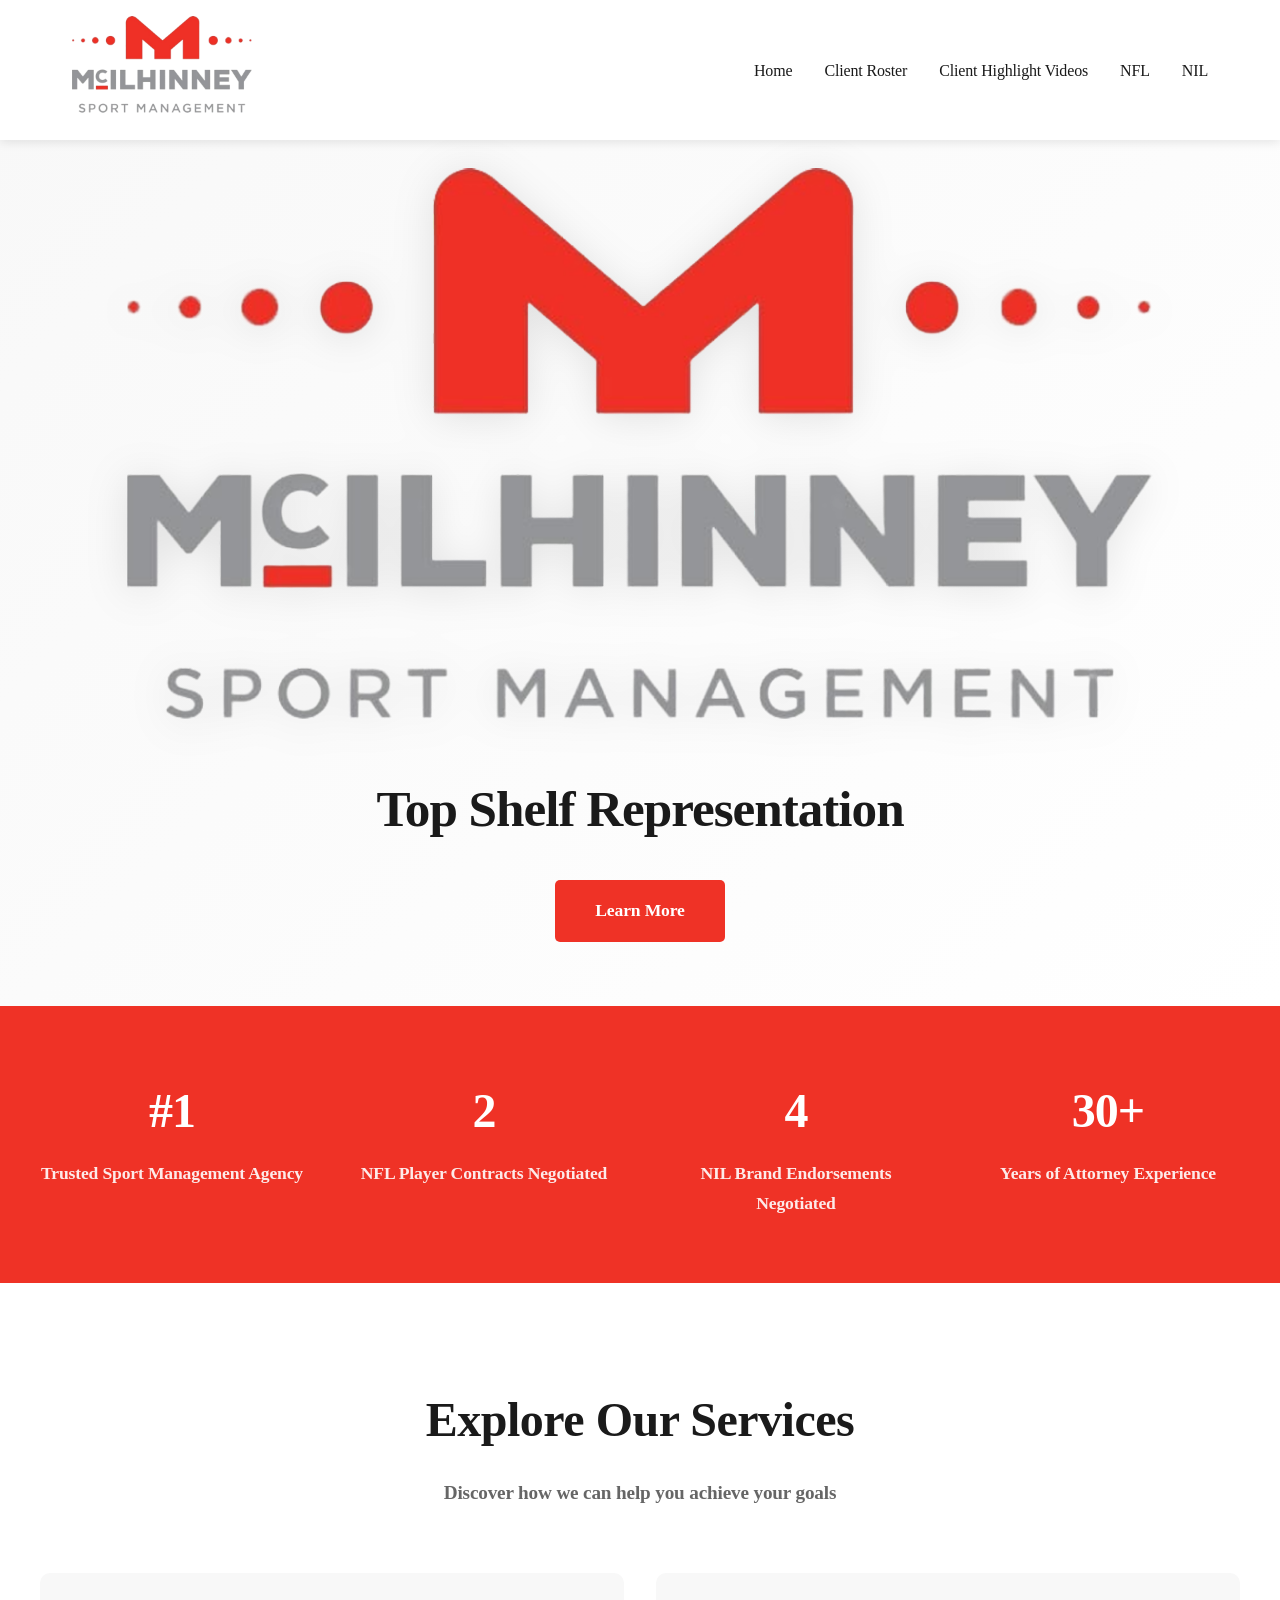
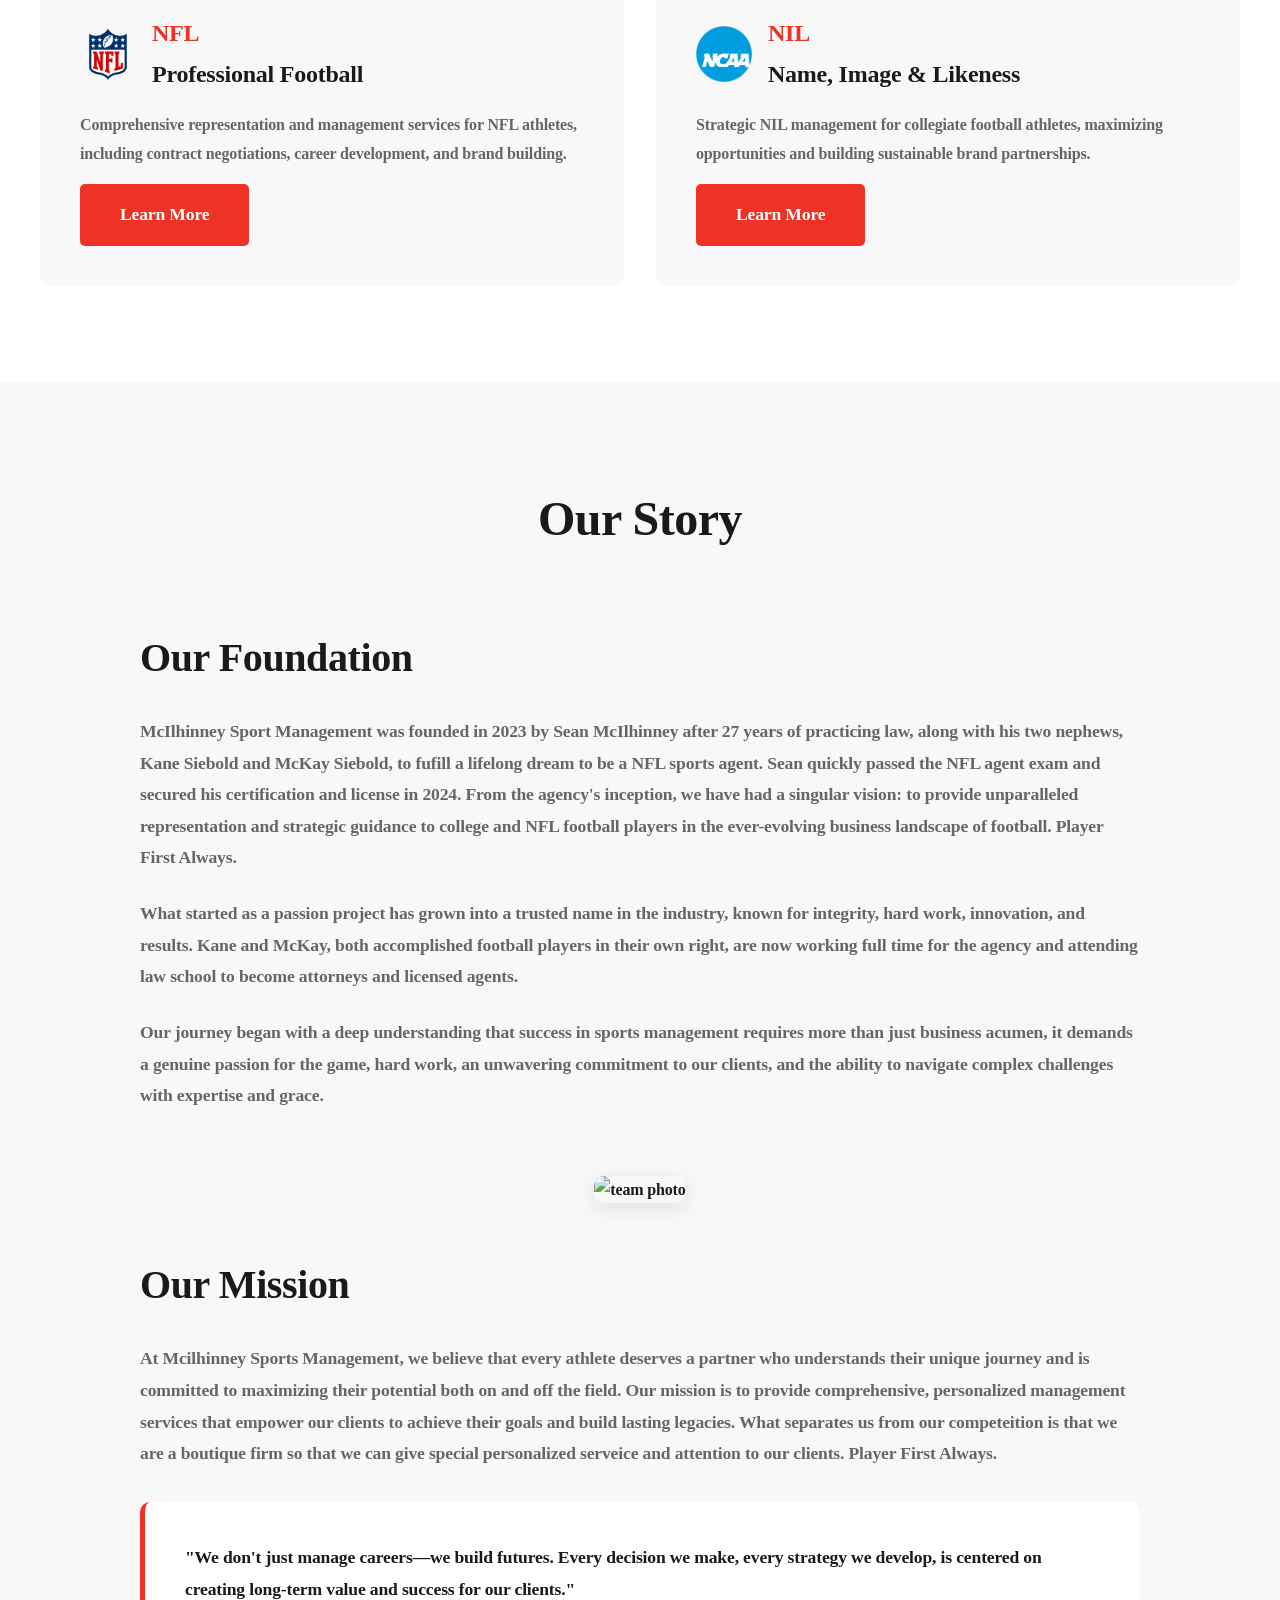
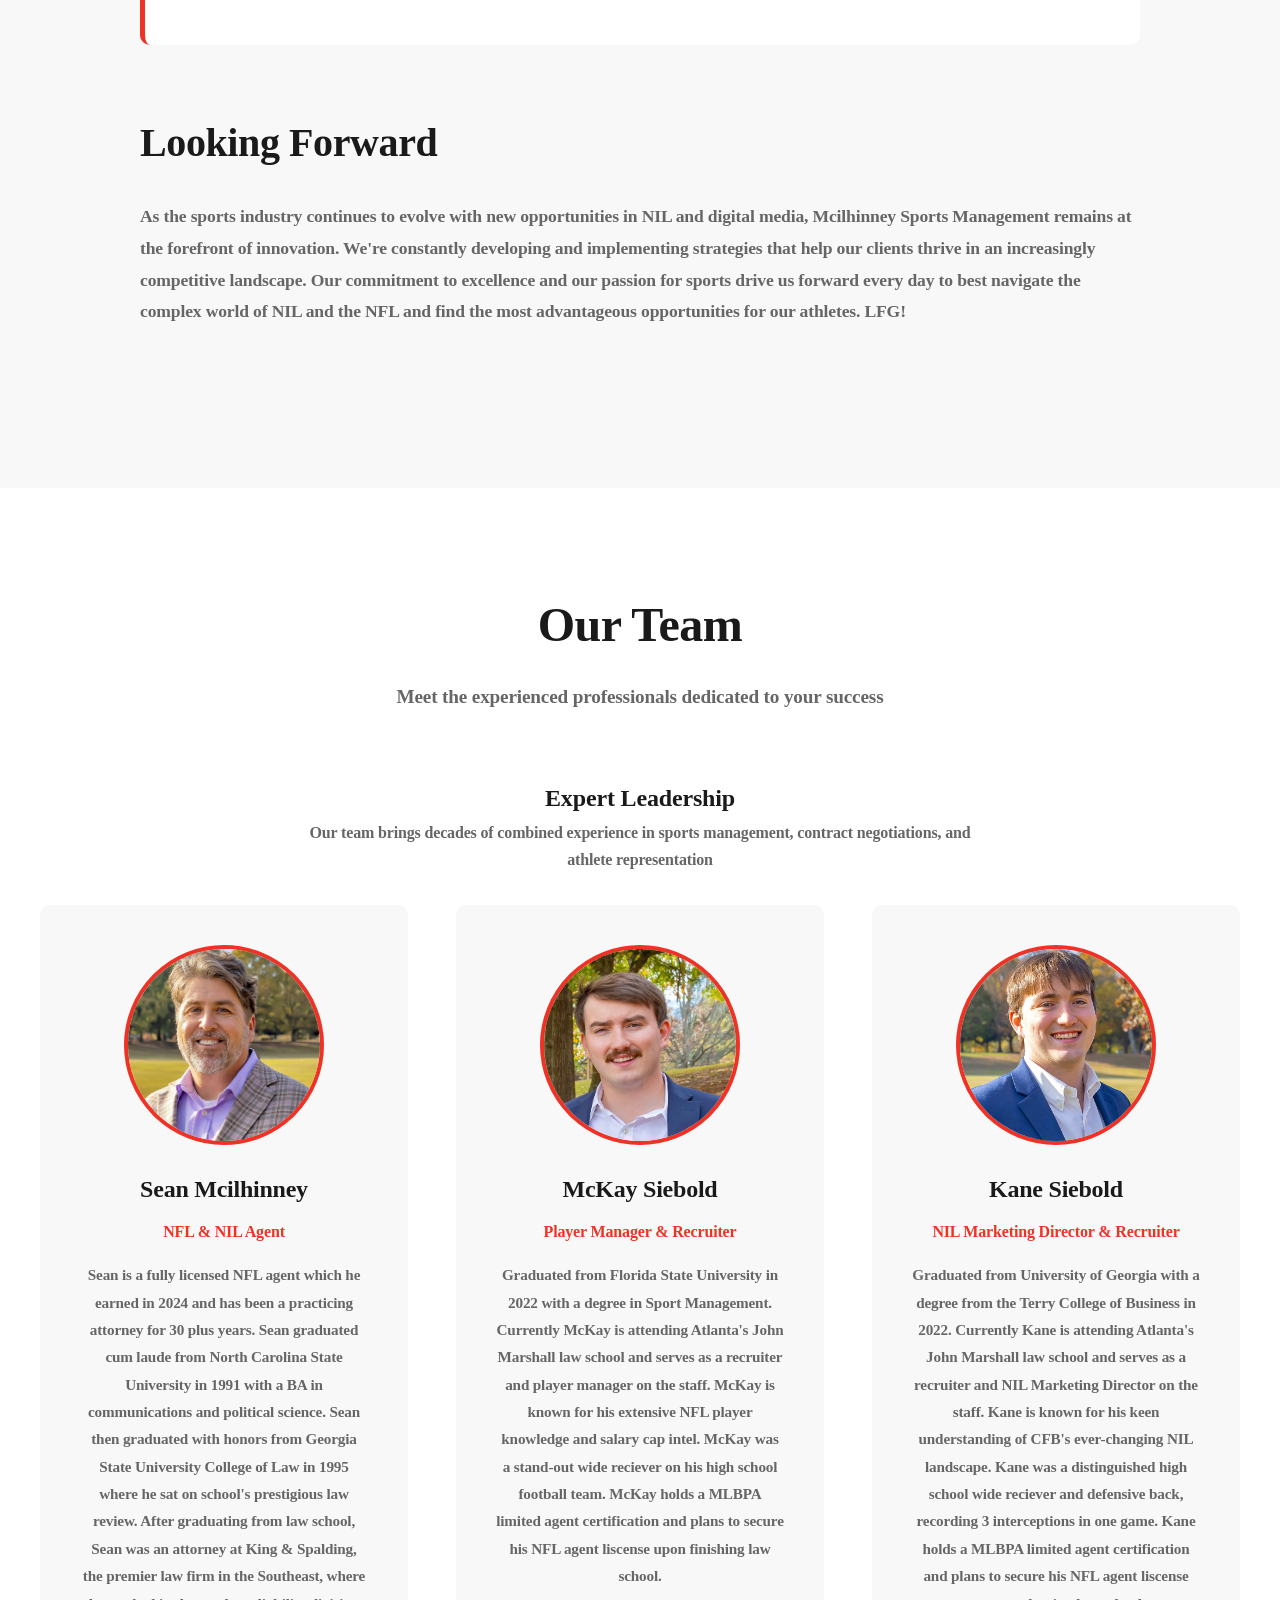
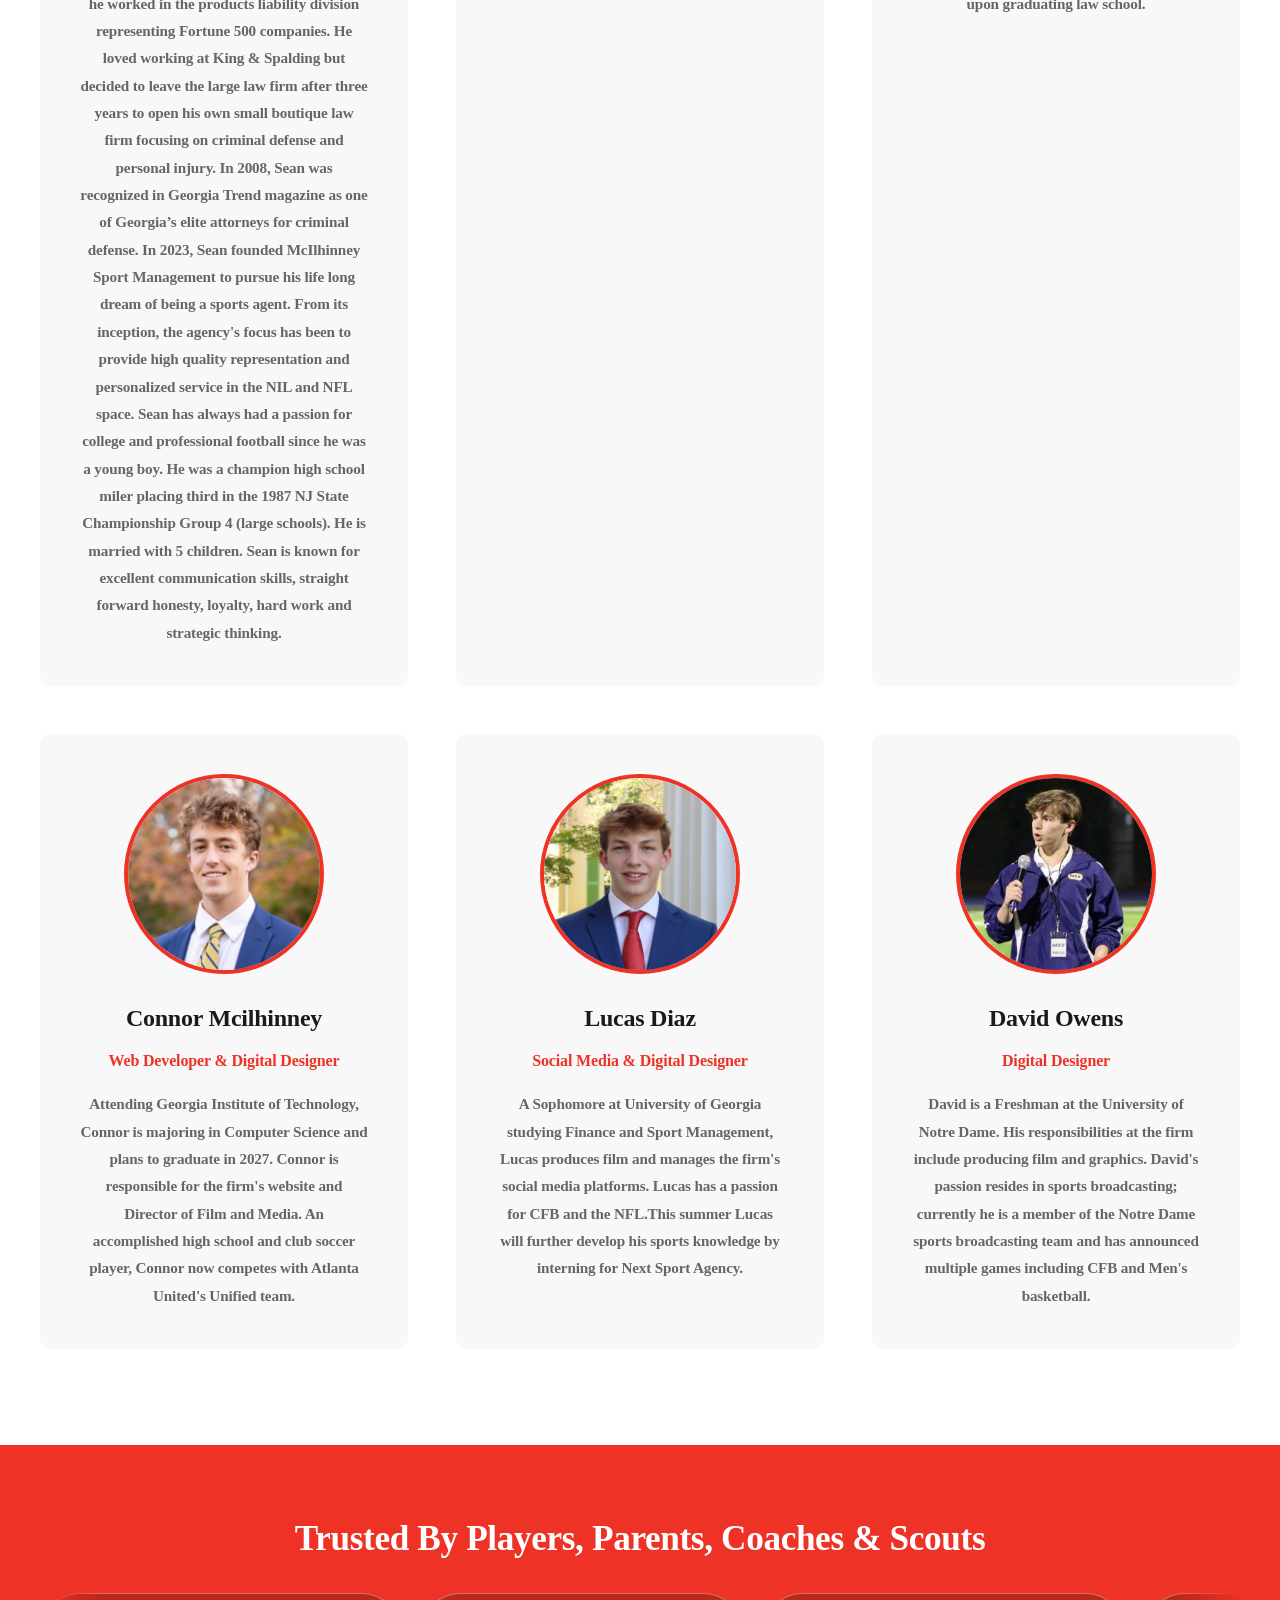
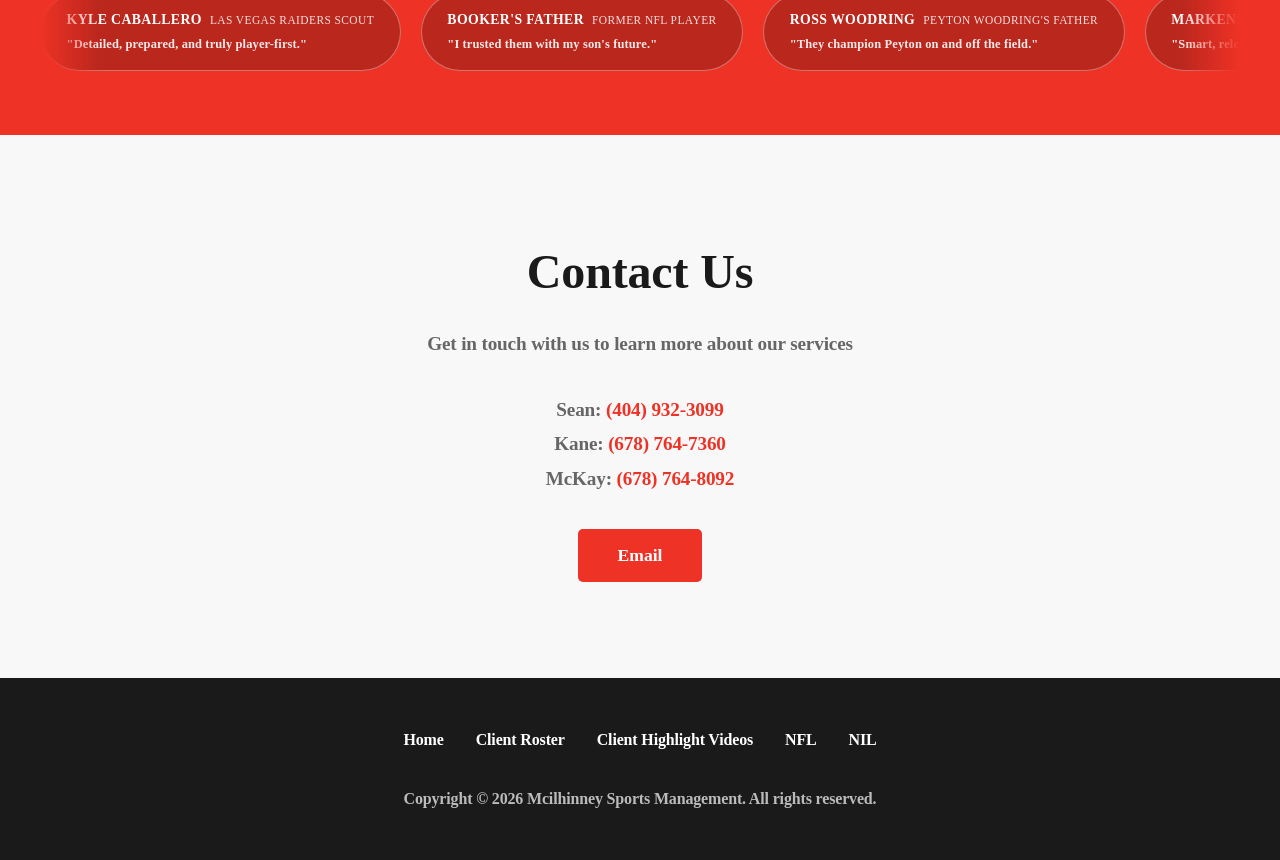
==== index.html @ 899bbccd "sean bio" ====
<!DOCTYPE html>
<html lang="en">
<head>
    <meta charset="UTF-8">
    <meta name="viewport" content="width=device-width, initial-scale=1.0">
    <title>Mcilhinney Sports Management</title>
    <style>
        * {
            margin: 0;
            padding: 0;
            box-sizing: border-box;
        }

        :root {
            --primary-color: #EF3226;
            --dark-text: #1a1a1a;
            --light-text: #666;
            --bg-light: #f8f8f8;
            --white: #ffffff;
        }

        html {
            scroll-behavior: smooth;
        }

        body {
            font-family: 'Copperplate Gothic Bold', 'Copperplate Gothic', Copperplate, serif;
            line-height: 1.7;
            color: var(--dark-text);
            overflow-x: hidden;
            font-weight: bold;
            letter-spacing: -0.01em;
        }

        /* Navigation */
        nav {
            position: fixed;
            top: 0;
            width: 100%;
            background: var(--white);
            box-shadow: 0 2px 10px rgba(0,0,0,0.1);
            z-index: 1000;
            padding: 1rem 0;
        }

        .nav-container {
            max-width: 1200px;
            margin: 0 auto;
            display: flex;
            justify-content: space-between;
            align-items: center;
            padding: 0 2rem;
        }

        .logo {
            height: 100px;
            width: auto;
        }

        .nav-links {
            display: flex;
            gap: 2rem;
            list-style: none;
        }

        .nav-links a {
            text-decoration: none;
            color: var(--dark-text);
            font-weight: 500;
            transition: color 0.3s;
        }

        .nav-links a:hover {
            color: var(--primary-color);
        }

        /* Hero Section */
        .hero {
            margin-top: 80px;
            min-height: 90vh;
            display: flex;
            align-items: center;
            justify-content: center;
            background: linear-gradient(135deg, #f8f8f8 0%, #ffffff 100%);
            padding: 4rem 2rem;
            text-align: center;
            position: relative;
            overflow: hidden;
        }

        .hero-content {
            max-width: 1200px;
            position: relative;
            z-index: 1;
        }

        .hero-bubbles {
            position: absolute;
            inset: 0;
            z-index: 0;
            pointer-events: none;
        }

        .hero-logo {
            width: 95%;
            max-width: 1400px;
            height: auto;
            margin: 1.5rem auto 2rem;
            display: block;
            animation: fadeInUp 0.8s ease-out;
        }

        .hero-logo img {
            width: 100%;
            height: auto;
            object-fit: contain;
            filter: drop-shadow(0 4px 20px rgba(0, 0, 0, 0.1));
        }

        @keyframes fadeInUp {
            from {
                opacity: 0;
                transform: translateY(20px);
            }
            to {
                opacity: 1;
                transform: translateY(0);
            }
        }

        .hero h1 {
            font-family: 'Copperplate Gothic Bold', 'Copperplate Gothic', Copperplate, serif;
            font-size: clamp(2rem, 4vw, 3.5rem);
            font-weight: bold;
            line-height: 1.2;
            margin-top: 0;
            margin-bottom: 1.5rem;
            color: var(--dark-text);
            letter-spacing: -0.02em;
        }
        
        .hero h1:last-of-type {
            margin-bottom: 2.5rem;
        }

        .hero h1 span {
            color: var(--primary-color);
        }

        .hero p {
            font-size: clamp(1.1rem, 2vw, 1.5rem);
            color: var(--light-text);
            max-width: 800px;
            margin: 0 auto 3rem;
        }

        .cta-button {
            display: inline-block;
            padding: 1rem 2.5rem;
            background: var(--primary-color);
            color: var(--white);
            text-decoration: none;
            border-radius: 5px;
            font-weight: 600;
            font-size: 1.1rem;
            transition: transform 0.3s, box-shadow 0.3s;
            border: none;
            cursor: pointer;
            font-family: inherit;
        }

        .cta-button:hover {
            transform: translateY(-2px);
            box-shadow: 0 5px 20px rgba(239, 50, 38, 0.3);
        }

        /* Stats Section */
        .stats {
            background: var(--primary-color);
            color: var(--white);
            padding: 4rem 2rem;
        }

        .stats-container {
            max-width: 1200px;
            margin: 0 auto;
            display: grid;
            grid-template-columns: repeat(auto-fit, minmax(250px, 1fr));
            gap: 3rem;
            text-align: center;
        }

        .stat-item h2 {
            font-family: 'Copperplate Gothic Bold', 'Copperplate Gothic', Copperplate, serif;
            font-size: 3rem;
            font-weight: bold;
            margin-bottom: 0.5rem;
            letter-spacing: -0.02em;
        }

        .stat-item p {
            font-size: 1.1rem;
            opacity: 0.9;
        }

        /* Services Section */
        .services {
            padding: 6rem 2rem;
            background: var(--white);
            scroll-margin-top: 100px;
        }

        .services-container {
            max-width: 1200px;
            margin: 0 auto;
        }

        .section-header {
            text-align: center;
            margin-bottom: 4rem;
        }

        .section-header h2 {
            font-family: 'Copperplate Gothic Bold', 'Copperplate Gothic', Copperplate, serif;
            font-size: clamp(2rem, 4vw, 3rem);
            margin-bottom: 1rem;
            color: var(--dark-text);
            font-weight: bold;
            letter-spacing: -0.01em;
        }

        .section-header p {
            font-size: 1.2rem;
            color: var(--light-text);
            max-width: 700px;
            margin: 0 auto;
        }

        .services-grid {
            display: grid;
            grid-template-columns: repeat(auto-fit, minmax(280px, 1fr));
            gap: 2rem;
        }

        .service-card {
            background: var(--bg-light);
            padding: 2.5rem;
            border-radius: 10px;
            transition: transform 0.3s, box-shadow 0.3s;
        }

        .service-card:hover {
            transform: translateY(-5px);
            box-shadow: 0 10px 30px rgba(0,0,0,0.1);
        }

        .service-card-header {
            display: flex;
            align-items: center;
            gap: 1rem;
            margin-bottom: 1rem;
        }

        .service-card-logo {
            width: 56px;
            height: 56px;
            object-fit: contain;
            flex-shrink: 0;
        }

        .service-card h3 {
            font-family: 'Copperplate Gothic Bold', 'Copperplate Gothic', Copperplate, serif;
            font-size: 1.5rem;
            margin: 0;
            color: var(--dark-text);
            font-weight: bold;
            letter-spacing: -0.01em;
        }

        .service-card h3 span {
            color: var(--primary-color);
        }

        .service-card p {
            color: var(--light-text);
            line-height: 1.8;
        }

        /* About Section */
        .about {
            padding: 6rem 2rem;
            background: var(--bg-light);
        }

        .about-container {
            max-width: 1200px;
            margin: 0 auto;
            display: grid;
            grid-template-columns: 1fr 1fr;
            gap: 4rem;
            align-items: center;
        }

        .about-content h2 {
            font-size: clamp(2rem, 4vw, 3rem);
            margin-bottom: 1.5rem;
            color: var(--dark-text);
        }

        .about-content p {
            font-size: 1.1rem;
            color: var(--light-text);
            line-height: 1.8;
            margin-bottom: 1.5rem;
        }

        .about-image {
            width: 100%;
            height: 400px;
            background: var(--white);
            border-radius: 10px;
            display: flex;
            align-items: center;
            justify-content: center;
            box-shadow: 0 5px 20px rgba(0,0,0,0.1);
        }

        .about-image img {
            max-width: 80%;
            max-height: 80%;
            object-fit: contain;
        }

        /* Contact Section */
        .contact {
            padding: 6rem 2rem;
            background: var(--bg-light);
            text-align: center;
        }

        .contact-container {
            max-width: 800px;
            margin: 0 auto;
        }

        .contact h2 {
            font-family: 'Copperplate Gothic Bold', 'Copperplate Gothic', Copperplate, serif;
            font-size: clamp(2rem, 4vw, 3rem);
            margin-bottom: 1rem;
            color: var(--dark-text);
            font-weight: bold;
        }

        .contact p {
            font-size: 1.2rem;
            color: var(--light-text);
            margin-bottom: 2rem;
        }

        .contact-phones {
            font-size: 1.1rem;
            color: var(--light-text);
            margin-bottom: 2rem;
            line-height: 1.8;
        }

        .contact-phones a {
            color: var(--primary-color);
            text-decoration: none;
            font-weight: 700;
        }

        .contact-phones a:hover {
            text-decoration: underline;
        }

        .contact-form {
            max-width: 600px;
            margin: 0 auto;
        }

        .form-group {
            margin-bottom: 1.5rem;
            text-align: left;
        }

        .form-group label {
            display: block;
            margin-bottom: 0.5rem;
            color: var(--dark-text);
            font-weight: 500;
        }

        .form-group input,
        .form-group textarea {
            width: 100%;
            padding: 1rem;
            border: 2px solid #e0e0e0;
            border-radius: 5px;
            font-size: 1rem;
            font-family: inherit;
            transition: border-color 0.3s;
        }

        .form-group input:focus,
        .form-group textarea:focus {
            outline: none;
            border-color: var(--primary-color);
        }

        .form-group textarea {
            resize: vertical;
            min-height: 150px;
        }

        /* Footer */
        footer {
            background: var(--dark-text);
            color: var(--white);
            padding: 3rem 2rem;
            text-align: center;
        }

        .footer-container {
            max-width: 1200px;
            margin: 0 auto;
        }

        .footer-links {
            display: flex;
            justify-content: center;
            gap: 2rem;
            margin-bottom: 2rem;
            flex-wrap: wrap;
        }

        .footer-links a {
            color: var(--white);
            text-decoration: none;
            transition: color 0.3s;
        }

        .footer-links a:hover {
            color: var(--primary-color);
        }

        .footer-copyright {
            opacity: 0.7;
            margin-top: 2rem;
        }

        /* Content Section (Our Story) */
        .content {
            padding: 6rem 2rem;
            background: var(--bg-light);
        }

        .content-container {
            max-width: 1000px;
            margin: 0 auto;
        }

        .content-section {
            margin-bottom: 4rem;
        }

        .content-section h2 {
            font-family: 'Copperplate Gothic Bold', 'Copperplate Gothic', Copperplate, serif;
            font-size: clamp(2rem, 4vw, 2.5rem);
            margin-bottom: 1.5rem;
            color: var(--dark-text);
            font-weight: bold;
            letter-spacing: -0.01em;
        }

        .content-section p {
            font-size: 1.1rem;
            color: var(--light-text);
            line-height: 1.8;
            margin-bottom: 1.5rem;
        }

        .content-image {
            width: 100%;
            margin: 3rem 0;
            text-align: center;
        }

        .content-image img {
            max-width: 100%;
            height: auto;
            border-radius: 10px;
            box-shadow: 0 5px 20px rgba(0,0,0,0.1);
        }

        .highlight-box {
            background: var(--white);
            padding: 2.5rem;
            border-radius: 10px;
            border-left: 5px solid var(--primary-color);
            margin: 2rem 0;
        }

        .highlight-box p {
            margin-bottom: 0;
            font-size: 1.1rem;
            color: var(--dark-text);
        }

        /* Team Section */
        .team {
            padding: 6rem 2rem;
            background: var(--white);
        }

        .team-container {
            max-width: 1200px;
            margin: 0 auto;
        }

        .team-grid {
            display: grid;
            grid-template-columns: repeat(auto-fit, minmax(280px, 1fr));
            gap: 3rem;
        }

        .team-member {
            background: var(--bg-light);
            padding: 2.5rem;
            border-radius: 10px;
            text-align: center;
            transition: transform 0.3s, box-shadow 0.3s;
        }

        .team-member:hover {
            transform: translateY(-5px);
            box-shadow: 0 10px 30px rgba(0,0,0,0.1);
        }

        .team-member-photo {
            width: 200px;
            height: 200px;
            margin: 0 auto 1.5rem;
            background: var(--white);
            border-radius: 50%;
            display: flex;
            align-items: center;
            justify-content: center;
            overflow: hidden;
            border: 4px solid var(--primary-color);
        }

        .team-member-photo img {
            width: 100%;
            height: 100%;
            object-fit: cover;
        }

        .team-member-placeholder {
            width: 100%;
            height: 100%;
            background: var(--bg-light);
            display: flex;
            align-items: center;
            justify-content: center;
            font-size: 4rem;
            color: var(--primary-color);
        }

        .team-member h3 {
            font-family: 'Copperplate Gothic Bold', 'Copperplate Gothic', Copperplate, serif;
            font-size: 1.5rem;
            margin-bottom: 0.5rem;
            color: var(--dark-text);
            font-weight: bold;
            letter-spacing: -0.01em;
        }

        .team-member .role {
            color: var(--primary-color);
            font-weight: 600;
            margin-bottom: 1rem;
            font-size: 1rem;
        }

        .team-member p {
            color: var(--light-text);
            line-height: 1.8;
            font-size: 0.95rem;
        }

        /* Reviews Marquee */
        .reviews {
            padding: 4rem 0;
            background: var(--primary-color);
            color: var(--white);
            overflow: hidden;
        }

        .reviews-inner {
            max-width: 1200px;
            margin: 0 auto;
        }

        .reviews-header {
            text-align: center;
            margin-bottom: 1.5rem;
        }

        .reviews-header h2 {
            font-family: 'Copperplate Gothic Bold', 'Copperplate Gothic', Copperplate, serif;
            font-size: clamp(1.6rem, 3vw, 2.2rem);
            letter-spacing: -0.01em;
        }

        .reviews-track-wrapper {
            position: relative;
            overflow: hidden;
            mask-image: linear-gradient(to right, transparent, black 5%, black 95%, transparent);
            -webkit-mask-image: linear-gradient(to right, transparent, black 5%, black 95%, transparent);
        }

        .reviews-track {
            display: inline-flex;
            white-space: nowrap;
            animation: reviews-scroll 70s linear infinite;
        }

        .review-pill {
            display: inline-flex;
            flex-direction: column;
            align-items: flex-start;
            gap: 0.15rem;
            padding: 0.9rem 1.6rem;
            margin-right: 1.25rem;
            border-radius: 999px;
            background: rgba(0,0,0,0.22);
            border: 1px solid rgba(255,255,255,0.35);
            font-size: 0.86rem;
            letter-spacing: 0.03em;
            text-transform: uppercase;
            white-space: nowrap;
        }

        .review-meta {
            display: inline-flex;
            align-items: baseline;
            gap: 0.5rem;
        }

        .review-meta span {
            font-weight: 700;
        }

        .review-meta small {
            font-weight: 500;
            opacity: 0.85;
        }

        .review-quote {
            font-size: 0.78rem;
            text-transform: none;
            letter-spacing: 0.01em;
            opacity: 0.9;
        }

        @keyframes reviews-scroll {
            from {
                transform: translateX(0);
            }
            to {
                transform: translateX(-50%);
            }
        }

        /* Responsive */
        @media (max-width: 768px) {
            .about-container {
                grid-template-columns: 1fr;
            }

            .stats-container {
                grid-template-columns: 1fr;
            }

            .services-grid {
                grid-template-columns: 1fr;
            }

            .team-grid {
                grid-template-columns: 1fr;
            }
        }
    </style>
    <link rel="stylesheet" href="assets/mobile-nav.css">
</head>
<body>
    <!-- Navigation -->
    <nav>
        <div class="nav-container">
            <a href="index.html"><img src="assets/logo.png" alt="Mcilhinney Sports Management" class="logo"></a>
            <div class="nav-right">
                <button type="button" class="nav-toggle" aria-expanded="false" aria-controls="site-nav" aria-label="Open menu">
                    <span class="nav-toggle-bar"></span>
                    <span class="nav-toggle-bar"></span>
                    <span class="nav-toggle-bar"></span>
                </button>
                <div class="nav-backdrop" aria-hidden="true"></div>
                <ul class="nav-links" id="site-nav">
                    <li><a href="index.html">Home</a></li>
                    <li><a href="client-roster.html">Client Roster</a></li>
                    <li><a href="client-highlight-videos.html">Client Highlight Videos</a></li>
                    <li><a href="nfl.html">NFL</a></li>
                    <!-- <li><a href="testimonials.html">Testimonials</a></li> -->
                    <li><a href="nil.html">NIL</a></li>
                </ul>
            </div>
        </div>
    </nav>

    <!-- Hero Section -->
    <section class="hero">
        <div class="hero-content">
            <div class="hero-logo">
                <img src="assets/logo.png" alt="Mcilhinney Sports Management">
            </div>
            <h1>Top Shelf Representation</h1>
            <a href="#services" class="cta-button">Learn More</a>
        </div>
    </section>

    <!-- Stats Section -->
    <section class="stats">
        <div class="stats-container">
            <div class="stat-item">
                <h2>#1</h2>
                <p>Trusted Sport Management Agency</p>
            </div>
            <div class="stat-item">
                <h2>2</h2>
                <p>NFL Player Contracts Negotiated</p>
            </div>
            <div class="stat-item">
                <h2>4</h2>
                <p>NIL Brand Endorsements Negotiated</p>
            </div>
            <div class="stat-item">
                <h2>30+</h2>
                <p>Years of Attorney Experience</p>
            </div>
        </div>
    </section>

    <!-- Quick Links Section -->
    <section id="services" class="services">
        <div class="services-container">
            <div class="section-header">
                <h2>Explore Our Services</h2>
                <p>Discover how we can help you achieve your goals</p>
            </div>
            <div class="services-grid">
                <div class="service-card">
                    <div class="service-card-header">
                        <img src="assets/NFL_Logo.png" alt="NFL" class="service-card-logo">
                        <h3><span>NFL</span><br>Professional Football</h3>
                    </div>
                    <p>Comprehensive representation and management services for NFL athletes, including contract negotiations, career development, and brand building.</p>
                    <a href="nfl.html" class="cta-button" style="margin-top: 1rem; display: inline-block;">Learn More</a>
                </div>
                <div class="service-card">
                    <div class="service-card-header">
                        <img src="assets/NCAA_Logo.png" alt="NCAA" class="service-card-logo">
                        <h3><span>NIL</span><br>Name, Image & Likeness</h3>
                    </div>
                    <p>Strategic NIL management for collegiate football athletes, maximizing opportunities and building sustainable brand partnerships.</p>
                    <a href="nil.html" class="cta-button" style="margin-top: 1rem; display: inline-block;">Learn More</a>
                </div>
            </div>
        </div>
    </section>

    <!-- Our Story Section -->
    <section id="our-story" class="content">
        <div class="content-container">
            <div class="section-header">
                <h2>Our Story</h2>
            </div>
            <div class="content-section">
                <h2>Our Foundation</h2>
                <p>McIlhinney Sport Management was founded in 2023 by Sean McIlhinney after 27 years of practicing law, along with his two nephews, Kane Siebold and McKay Siebold, to fufill a lifelong dream to be a NFL sports agent. Sean quickly passed the NFL agent exam and secured his certification and license in 2024. From the agency's inception, we have had a singular vision: to provide unparalleled representation and strategic guidance to college and NFL football players in the ever-evolving business landscape of football. Player First Always.</p>
                <p>What started as a passion project has grown into a trusted name in the industry, known for integrity, hard work, innovation, and results. Kane and McKay, both accomplished football players in their own right, are now working full time for the agency and attending law school to become attorneys and licensed agents.</p>
                <p>Our journey began with a deep understanding that success in sports management requires more than just business acumen, it demands a genuine passion for the game, hard work, an unwavering commitment to our clients, and the ability to navigate complex challenges with expertise and grace.</p>
            </div>

            <div class="content-image">
                <img src="assets/team.png" alt="team photo">
            </div>

            <div class="content-section">
                <h2>Our Mission</h2>
                <p>At Mcilhinney Sports Management, we believe that every athlete deserves a partner who understands their unique journey and is committed to maximizing their potential both on and off the field. Our mission is to provide comprehensive, personalized management services that empower our clients to achieve their goals and build lasting legacies. What separates us from our competeition is that we are a boutique firm so that we can give special personalized serveice and attention to our clients. Player First Always.</p>
                <div class="highlight-box">
                    <p>"We don't just manage careers—we build futures. Every decision we make, every strategy we develop, is centered on creating long-term value and success for our clients."</p>
                </div>
            </div>

            <div class="content-section">
                <h2>Looking Forward</h2>
                <p>As the sports industry continues to evolve with new opportunities in NIL and digital media, Mcilhinney Sports Management remains at the forefront of innovation. We're constantly developing and implementing strategies that help our clients thrive in an increasingly competitive landscape. Our commitment to excellence and our passion for sports drive us forward every day to best navigate the complex world of NIL and the NFL and find the most advantageous opportunities for our athletes. LFG!</p>
            </div>
        </div>
    </section>

    <!-- Our Team Section -->
    <section class="team">
        <div class="team-container">
            <div class="section-header">
                <h2>Our Team</h2>
                <p>Meet the experienced professionals dedicated to your success</p>
            </div>
            <div class="section-header" style="margin-bottom: 2rem;">
                <h3 style="font-size: 1.5rem; color: var(--dark-text);">Expert Leadership</h3>
                <p style="font-size: 1rem;">Our team brings decades of combined experience in sports management, contract negotiations, and athlete representation</p>
            </div>
            <div class="team-grid">
                <div class="team-member">
                    <div class="team-member-photo">
                        <img src="assets/Sean.jpeg" alt="Sean">
                    </div>
                    <h3>Sean Mcilhinney</h3>
                    <div class="role">NFL & NIL Agent</div>
                    <p>Sean is a fully licensed NFL agent which he earned in 2024 and has been a practicing attorney for 30 plus years.

Sean graduated cum laude from North Carolina State University in 1991 with a BA in communications and political science.  

Sean then graduated with honors from Georgia State University College of Law in 1995 where he sat on school's prestigious law review.  

After graduating from law school, Sean was an attorney at King & Spalding, the premier law firm in the Southeast, where he worked in the products liability division representing Fortune 500 companies. He loved working at King & Spalding but decided to leave the large law firm after three years to open his own small boutique law firm focusing on criminal defense and personal injury. 

In 2008, Sean was recognized in Georgia Trend magazine as one of Georgia’s elite attorneys for criminal defense. 

In 2023, Sean founded McIlhinney Sport Management to pursue his life long dream of being a sports agent.  From its inception, the agency's focus has been to provide high quality representation and personalized service in the NIL and NFL space. 

Sean has always had a passion for college and professional football since he was a young boy.  He was a champion high school miler placing third in the 1987 NJ State Championship Group 4 (large schools).  He is married with 5 children.   

Sean is known for excellent communication skills, straight forward honesty, loyalty, hard work and strategic thinking. </p>
                </div>
                <div class="team-member">
                    <div class="team-member-photo">
                        <img src="assets/McKay.jpeg" alt="McKay">
                    </div>
                    <h3>McKay Siebold</h3>
                    <div class="role">Player Manager & Recruiter</div>
                    <p>Graduated from Florida State University in 2022 with a degree in Sport Management. Currently McKay is attending Atlanta's John Marshall law school and serves as a recruiter and player manager on the staff. McKay is known for his extensive NFL player knowledge and salary cap intel. McKay was a stand-out wide reciever on his high school football team. McKay holds a MLBPA limited agent certification and plans to secure his NFL agent liscense upon finishing law school. </p>
                </div>
                <div class="team-member">
                    <div class="team-member-photo">
                        <img src="assets/Kane.jpeg" alt="Kane">
                    </div>
                    <h3>Kane Siebold</h3>
                    <div class="role">NIL Marketing Director & Recruiter</div>
                    <p>Graduated from University of Georgia with a degree from the Terry College of Business in 2022. Currently Kane is attending Atlanta's John Marshall law school and serves as a recruiter and NIL Marketing Director on the staff. Kane is known for his keen understanding of CFB's ever-changing NIL landscape. Kane was a distinguished high school wide reciever and defensive back, recording 3 interceptions in one game. Kane holds a MLBPA limited agent certification and plans to secure his NFL agent liscense upon graduating law school. </p>
                </div>
                <div class="team-member">
                    <div class="team-member-photo">
                        <img src="assets/Connor.jpeg" alt="Connor">
                    </div>
                    <h3>Connor Mcilhinney</h3>
                    <div class="role">Web Developer & Digital Designer</div>
                    <p>Attending Georgia Institute of Technology, Connor is majoring in Computer Science and plans to graduate in 2027. Connor is responsible for the firm's website and Director of Film and Media. An accomplished high school and club soccer player, Connor now competes with Atlanta United's Unified team.</p>
                </div>
                <div class="team-member">
                    <div class="team-member-photo">
                        <img src="assets/Lucas.png" alt="Lucas Diaz">
                    </div>
                    <h3>Lucas Diaz</h3>
                    <div class="role">Social Media & Digital Designer</div>
                    <p>A Sophomore at University of Georgia studying Finance and Sport Management, Lucas produces film and manages the firm's social media platforms. Lucas has a passion for CFB and the NFL.This summer Lucas will further develop his sports knowledge by interning for Next Sport Agency.</p>
                </div>
                <div class="team-member">
                    <div class="team-member-photo">
                        <img src="assets/David.jpeg" alt="David">
                    </div>
                    <h3>David Owens</h3>
                    <div class="role">Digital Designer</div>
                    <p>David is a Freshman at the University of Notre Dame. His responsibilities at the firm include producing film and graphics. David's passion resides in sports broadcasting; currently he is a member of the Notre Dame sports broadcasting team and has announced multiple games including CFB and Men's basketball.</p>
                </div>
            </div>
        </div>
    </section>

    <!-- Client Reviews Marquee -->
    <section class="reviews">
        <div class="reviews-inner">
            <div class="reviews-header">
                <h2>Trusted By Players, Parents, Coaches & Scouts</h2>
            </div>
            <div class="reviews-track-wrapper">
                <div class="reviews-track">
                    <div class="review-pill">
                        <div class="review-meta">
                            <span>Kyle Caballero</span>
                            <small>Las Vegas Raiders Scout</small>
                        </div>
                        <div class="review-quote">"Detailed, prepared, and truly player-first."</div>
                    </div>
                    <div class="review-pill">
                        <div class="review-meta">
                            <span>Booker's Father</span>
                            <small>Former NFL Player</small>
                        </div>
                        <div class="review-quote">"I trusted them with my son's future."</div>
                    </div>
                    <div class="review-pill">
                        <div class="review-meta">
                            <span>Ross Woodring</span>
                            <small>Peyton Woodring's Father</small>
                        </div>
                        <div class="review-quote">"They champion Peyton on and off the field."</div>
                    </div>
                    <div class="review-pill">
                        <div class="review-meta">
                            <span>Markenson Pierre</span>
                            <small>Veteran Agent & Army Player</small>
                        </div>
                        <div class="review-quote">"Smart, relentless advocates who understand the business."</div>
                    </div>
                    <div class="review-pill">
                        <div class="review-meta">
                            <span>Maya Harvey</span>
                            <small>Jahfari's Sister</small>
                        </div>
                        <div class="review-quote">"They kept our whole family informed and involved."</div>
                    </div>
                    <div class="review-pill">
                        <div class="review-meta">
                            <span>Jeff Miret</span>
                            <small>Pop Warner Coach & Mentor</small>
                        </div>
                        <div class="review-quote">"They care about Jahfari the person as much as the player."</div>
                    </div>
                    <div class="review-pill">
                        <div class="review-meta">
                            <span>SMU Defensive Coaches</span>
                            <small>Coaches for Jahfari & Tank</small>
                        </div>
                        <div class="review-quote">"Professional, respectful, and always looped us in."</div>
                    </div>
                    <div class="review-pill">
                        <div class="review-meta">
                            <span>William Mote Sr.</span>
                            <small>Former Player & Father</small>
                        </div>
                        <div class="review-quote">"They treat my son like family."</div>
                    </div>
                    <div class="review-pill">
                        <div class="review-meta">
                            <span>James Lawrence</span>
                            <small>the MAN</small>
                        </div>
                        <div class="review-quote">"Quotes"</div>
                    </div>

                    <!-- duplicate set for seamless loop -->
                    <div class="review-pill">
                        <div class="review-meta">
                            <span>Kyle Caballero</span>
                            <small>Las Vegas Raiders Scout</small>
                        </div>
                        <div class="review-quote">"Detailed, prepared, and truly player-first."</div>
                    </div>
                    <div class="review-pill">
                        <div class="review-meta">
                            <span>Booker's Father</span>
                            <small>Former NFL Player</small>
                        </div>
                        <div class="review-quote">"I trusted them with my son's future."</div>
                    </div>
                    <div class="review-pill">
                        <div class="review-meta">
                            <span>Ross Woodring</span>
                            <small>Peyton Woodring's Father</small>
                        </div>
                        <div class="review-quote">"They champion Peyton on and off the field."</div>
                    </div>
                    <div class="review-pill">
                        <div class="review-meta">
                            <span>Markenson Pierre</span>
                            <small>Veteran Agent & Army Player</small>
                        </div>
                        <div class="review-quote">"Smart, relentless advocates who understand the business."</div>
                    </div>
                    <div class="review-pill">
                        <div class="review-meta">
                            <span>Maya Harvey</span>
                            <small>Jahfari's Sister</small>
                        </div>
                        <div class="review-quote">"They kept our whole family informed and involved."</div>
                    </div>
                    <div class="review-pill">
                        <div class="review-meta">
                            <span>Jeff Miret</span>
                            <small>Pop Warner Coach & Mentor</small>
                        </div>
                        <div class="review-quote">"They care about Jahfari the person as much as the player."</div>
                    </div>
                    <div class="review-pill">
                        <div class="review-meta">
                            <span>SMU Defensive Coaches</span>
                            <small>Coaches for Jahfari & Tank</small>
                        </div>
                        <div class="review-quote">"Professional, respectful, and always looped us in."</div>
                    </div>
                    <div class="review-pill">
                        <div class="review-meta">
                            <span>William Mote Sr.</span>
                            <small>Former Player & Father</small>
                        </div>
                        <div class="review-quote">"They treat my son like family."</div>
                    </div>
                    <div class="review-pill">
                        <div class="review-meta">
                            <span>James Lawrence</span>
                            <small>the MAN</small>
                        </div>
                        <div class="review-quote">"Quotes"</div>
                    </div>
                </div>
            </div>
        </div>
    </section>

    <!-- Contact Section -->
    <section class="contact">
        <div class="contact-container">
            <h2>Contact Us</h2>
            <p>Get in touch with us to learn more about our services</p>
            <p class="contact-phones">
                <strong>Sean:</strong> <a href="tel:4049323099">(404) 932-3099</a><br>
                <strong>Kane:</strong> <a href="tel:6787647360">(678) 764-7360</a><br>
                <strong>McKay:</strong> <a href="tel:6787648092">(678) 764-8092</a>
            </p>
            <div class="contact-form">
                <form id="contact-form">
                    <button type="submit" class="cta-button">Email</button>
                </form>
            </div>
        </div>
    </section>

    <!-- Footer -->
    <footer>
        <div class="footer-container">
            <div class="footer-links">
                <a href="index.html">Home</a>
                <a href="client-roster.html">Client Roster</a>
                <a href="client-highlight-videos.html">Client Highlight Videos</a>
                <a href="nfl.html">NFL</a>
                <!-- <a href="testimonials.html">Testimonials</a> -->
                <a href="nil.html">NIL</a>
            </div>
            <div class="footer-copyright">
                <p>Copyright © 2026 Mcilhinney Sports Management. All rights reserved.</p>
            </div>
        </div>
    </footer>

    <script src="assets/mobile-nav.js"></script>
    <script src="https://d3js.org/d3.v7.min.js"></script>
    <script>
        document.getElementById('contact-form').addEventListener('submit', function(e) {
            e.preventDefault();

            const subject = encodeURIComponent('Contact from Mcilhinney Sports Management Website');
            const mailtoLink = `mailto:Sean@ms-firm.com?subject=${subject}`;
            window.location.href = mailtoLink;
        });

        // D3 animated hero background
        (function () {
            const hero = d3.select('.hero');
            if (hero.empty()) return;

            const svg = hero.append('svg')
                .attr('class', 'hero-bubbles')
                .attr('width', '100%')
                .attr('height', '100%')
                .attr('preserveAspectRatio', 'none');

            function getSize() {
                const rect = hero.node().getBoundingClientRect();
                return { width: rect.width, height: rect.height || 600 };
            }

            let { width, height } = getSize();

            const colors = ['rgba(239,50,38,0.25)', 'rgba(239,50,38,0.18)', 'rgba(0,0,0,0.06)'];

            const bubbles = d3.range(18).map(() => ({
                r: Math.random() * 140 + 60,
                x: Math.random() * width,
                y: height + Math.random() * height,
                speed: Math.random() * 0.5 + 0.15,
                color: colors[Math.floor(Math.random() * colors.length)]
            }));

            const circles = svg.selectAll('circle')
                .data(bubbles)
                .enter()
                .append('circle')
                .attr('cx', d => d.x)
                .attr('cy', d => d.y)
                .attr('r', d => d.r)
                .attr('fill', d => d.color);

            d3.timer(() => {
                circles.attr('cy', d => {
                    d.y -= d.speed;
                    if (d.y + d.r < 0) {
                        d.y = height + d.r;
                        d.x = Math.random() * width;
                    }
                    return d.y;
                });
            });

            window.addEventListener('resize', () => {
                const size = getSize();
                width = size.width;
                height = size.height;
            });
        })();

        // D3 animated stats counters
        (function () {
            if (typeof d3 === 'undefined') return;

            const items = [
                { selector: '.stat-item:nth-child(1) h2' },
                { selector: '.stat-item:nth-child(2) h2' },
                { selector: '.stat-item:nth-child(3) h2' },
                { selector: '.stat-item:nth-child(4) h2' }
            ];

            items.forEach((config, i) => {
                const sel = d3.select(config.selector);
                if (sel.empty()) return;

                const original = sel.text().trim();
                const numeric = parseFloat(original.replace(/[^0-9.]/g, '')) || 0;
                const suffix = original.replace(/[0-9.]/g, '');

                sel.text('0' + suffix);

                sel.transition()
                    .delay(300 + i * 200)
                    .duration(1500)
                    .tween('text', function () {
                        const that = d3.select(this);
                        const iNum = d3.interpolateNumber(0, numeric);
                        return function (t) {
                            const value = iNum(t);
                            const display = Number.isInteger(numeric) ? Math.round(value) : value.toFixed(1);
                            that.text(display + suffix);
                        };
                    });
            });
        })();

        // D3 staggered card reveal
        (function () {
            if (typeof d3 === 'undefined') return;

            const cards = d3.selectAll('.service-card, .team-member');
            if (cards.empty()) return;

            cards
                .style('opacity', 0)
                .style('transform', 'translateY(24px)');

            cards.transition()
                .delay((d, i) => 300 + i * 120)
                .duration(800)
                .style('opacity', 1)
                .style('transform', 'translateY(0)');
        })();
    </script>

</body>
</html>
---- assets/mobile-nav.css ----
/* Shared mobile navigation and layout tweaks — load after each page’s inline <style> */

.nav-right {
    display: flex;
    align-items: center;
    margin-left: auto;
}

.nav-backdrop {
    display: none;
}

.nav-toggle {
    display: none;
    flex-direction: column;
    justify-content: center;
    align-items: center;
    gap: 6px;
    width: 48px;
    height: 48px;
    padding: 0;
    border: none;
    background: transparent;
    cursor: pointer;
    border-radius: 8px;
    color: var(--dark-text, #1a1a1a);
    -webkit-tap-highlight-color: transparent;
}

.nav-toggle:focus-visible {
    outline: 2px solid var(--primary-color, #ef3226);
    outline-offset: 2px;
}

.nav-toggle-bar {
    display: block;
    width: 24px;
    height: 3px;
    background: currentColor;
    border-radius: 2px;
    transition: transform 0.25s ease, opacity 0.2s ease;
}

nav.menu-open .nav-toggle-bar:nth-of-type(1) {
    transform: translateY(9px) rotate(45deg);
}

nav.menu-open .nav-toggle-bar:nth-of-type(2) {
    opacity: 0;
}

nav.menu-open .nav-toggle-bar:nth-of-type(3) {
    transform: translateY(-9px) rotate(-45deg);
}

body.nav-menu-open {
    overflow: hidden;
}

@media (max-width: 768px) {
    :root {
        --nav-bar-height: 72px;
    }

    nav {
        padding: 0.5rem 0;
    }

    .nav-container {
        padding: 0 1rem;
    }

    .logo {
        height: 56px !important;
    }

    .nav-toggle {
        display: flex;
        flex-shrink: 0;
    }

    .nav-links {
        position: fixed;
        top: var(--nav-bar-height);
        left: 0;
        right: 0;
        bottom: 0;
        flex-direction: column;
        align-items: stretch;
        justify-content: flex-start;
        gap: 0;
        margin: 0;
        padding: 0.5rem 1.25rem 2rem;
        background: var(--white, #fff);
        box-shadow: inset 0 1px 0 rgba(0, 0, 0, 0.06);
        z-index: 1001;
        overflow-y: auto;
        -webkit-overflow-scrolling: touch;
        transform: translateX(100%);
        visibility: hidden;
        transition: transform 0.3s ease, visibility 0.3s;
        display: flex !important;
        width: 100%;
        max-width: none;
    }

    nav.menu-open .nav-links {
        transform: translateX(0);
        visibility: visible;
    }

    .nav-links li {
        border-bottom: 1px solid rgba(0, 0, 0, 0.08);
    }

    .nav-links a {
        display: block;
        padding: 1rem 0.25rem;
        font-size: 1.05rem;
    }

    .nav-backdrop {
        display: block;
        position: fixed;
        top: var(--nav-bar-height);
        left: 0;
        right: 0;
        bottom: 0;
        background: rgba(0, 0, 0, 0.4);
        z-index: 1000;
        opacity: 0;
        visibility: hidden;
        pointer-events: none;
        transition: opacity 0.3s ease, visibility 0.3s;
    }

    nav.menu-open .nav-backdrop {
        opacity: 1;
        visibility: visible;
        pointer-events: auto;
    }

    /* Clear fixed header overlap */
    .hero,
    .page-header {
        margin-top: var(--nav-bar-height) !important;
    }

    .hero {
        min-height: unset;
        padding: 2.5rem 1rem;
    }

    .page-header {
        padding: 2.5rem 1rem !important;
    }

    .page-header h1 {
        font-size: clamp(1.75rem, 8vw, 2.5rem);
    }

    .page-header p,
    .section-header p {
        font-size: 1rem;
    }

    .page-header-logo {
        max-height: 56px;
    }

    /* Section rhythm */
    .services,
    .stats,
    .content,
    .team,
    .contact,
    .roster,
    .videos,
    .reviews {
        padding-top: 3rem;
        padding-bottom: 3rem;
        padding-left: 1rem;
        padding-right: 1rem;
    }

    .section-header {
        margin-bottom: 2.5rem;
    }

    .service-card,
    .roster-card,
    .team-member {
        padding: 1.5rem;
    }

    .stat-item h2 {
        font-size: clamp(2rem, 10vw, 2.75rem);
    }

    .highlight-box {
        padding: 1.5rem;
    }

    .footer-links {
        flex-direction: column;
        gap: 1rem;
        align-items: center;
    }

    .review-pill {
        white-space: normal;
        max-width: min(320px, 88vw);
    }

    .review-quote {
        white-space: normal;
    }

    #services {
        scroll-margin-top: calc(var(--nav-bar-height) + 0.5rem);
    }
}
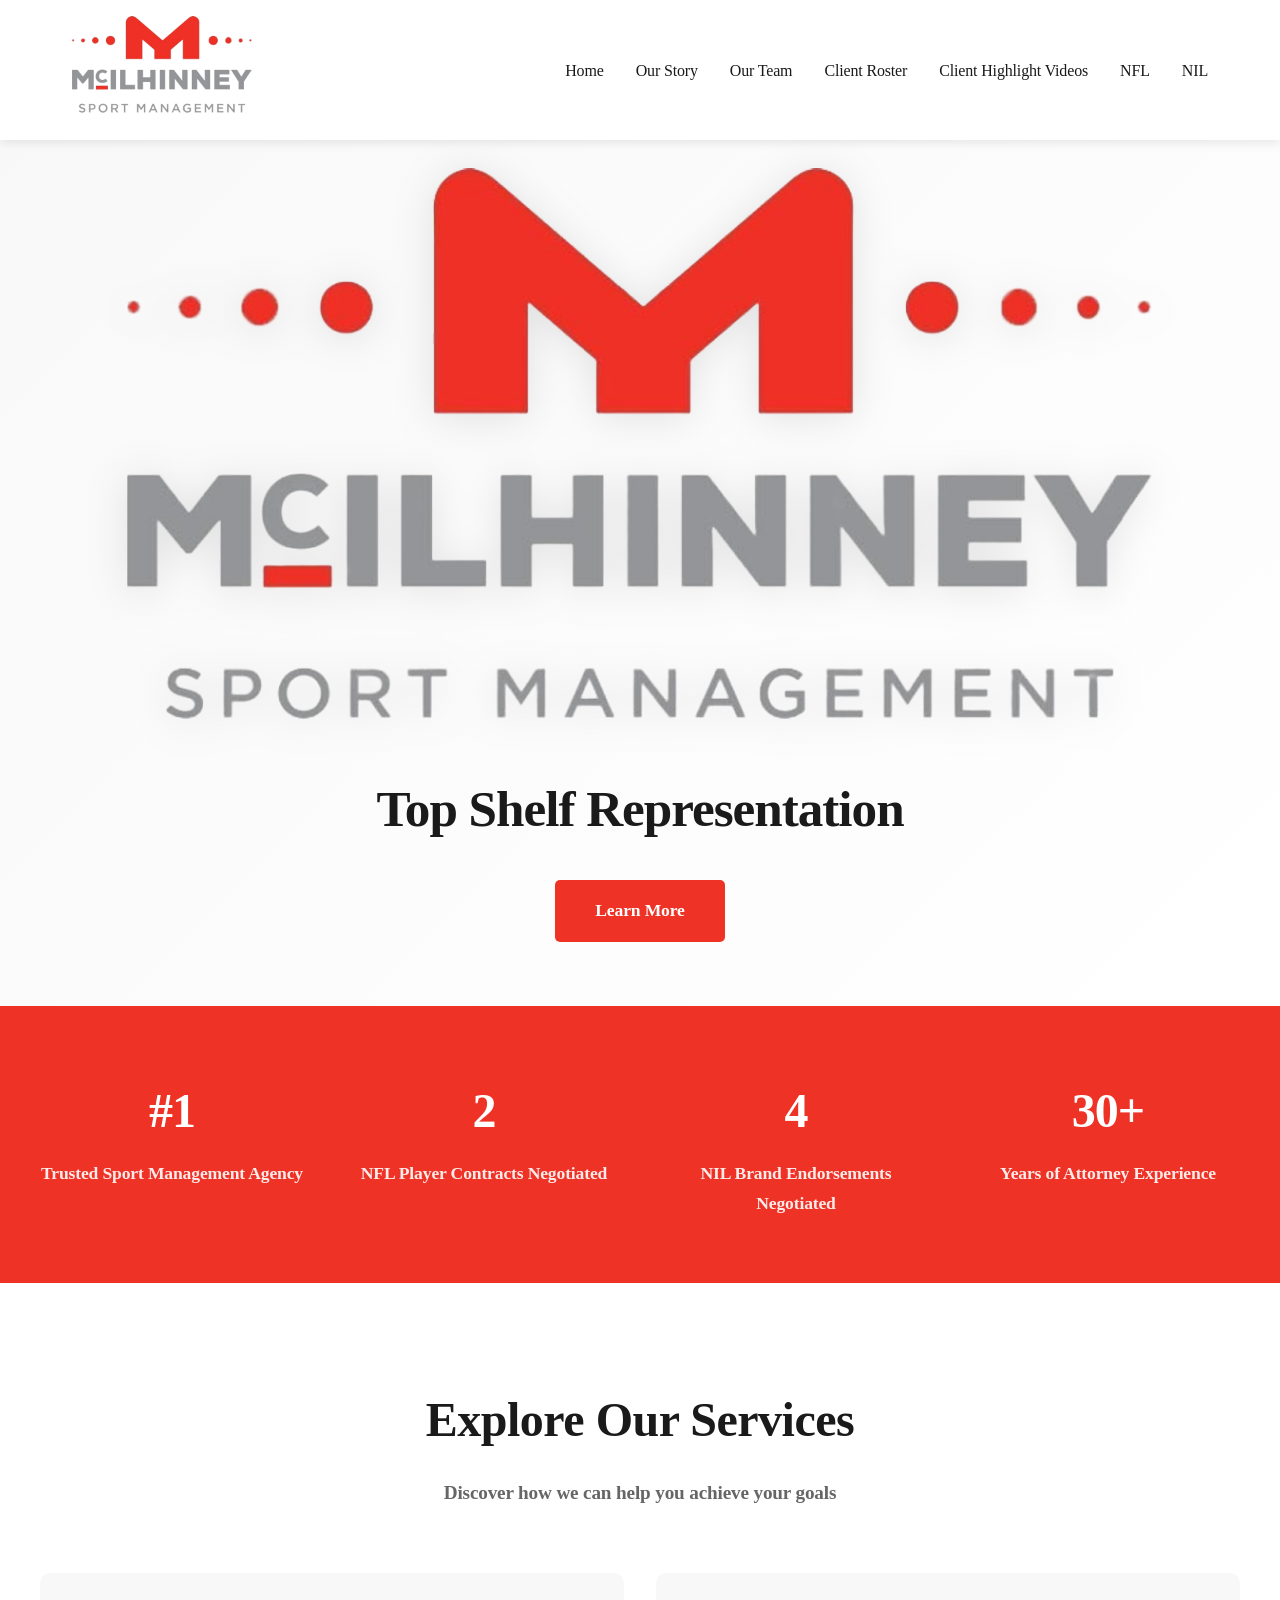
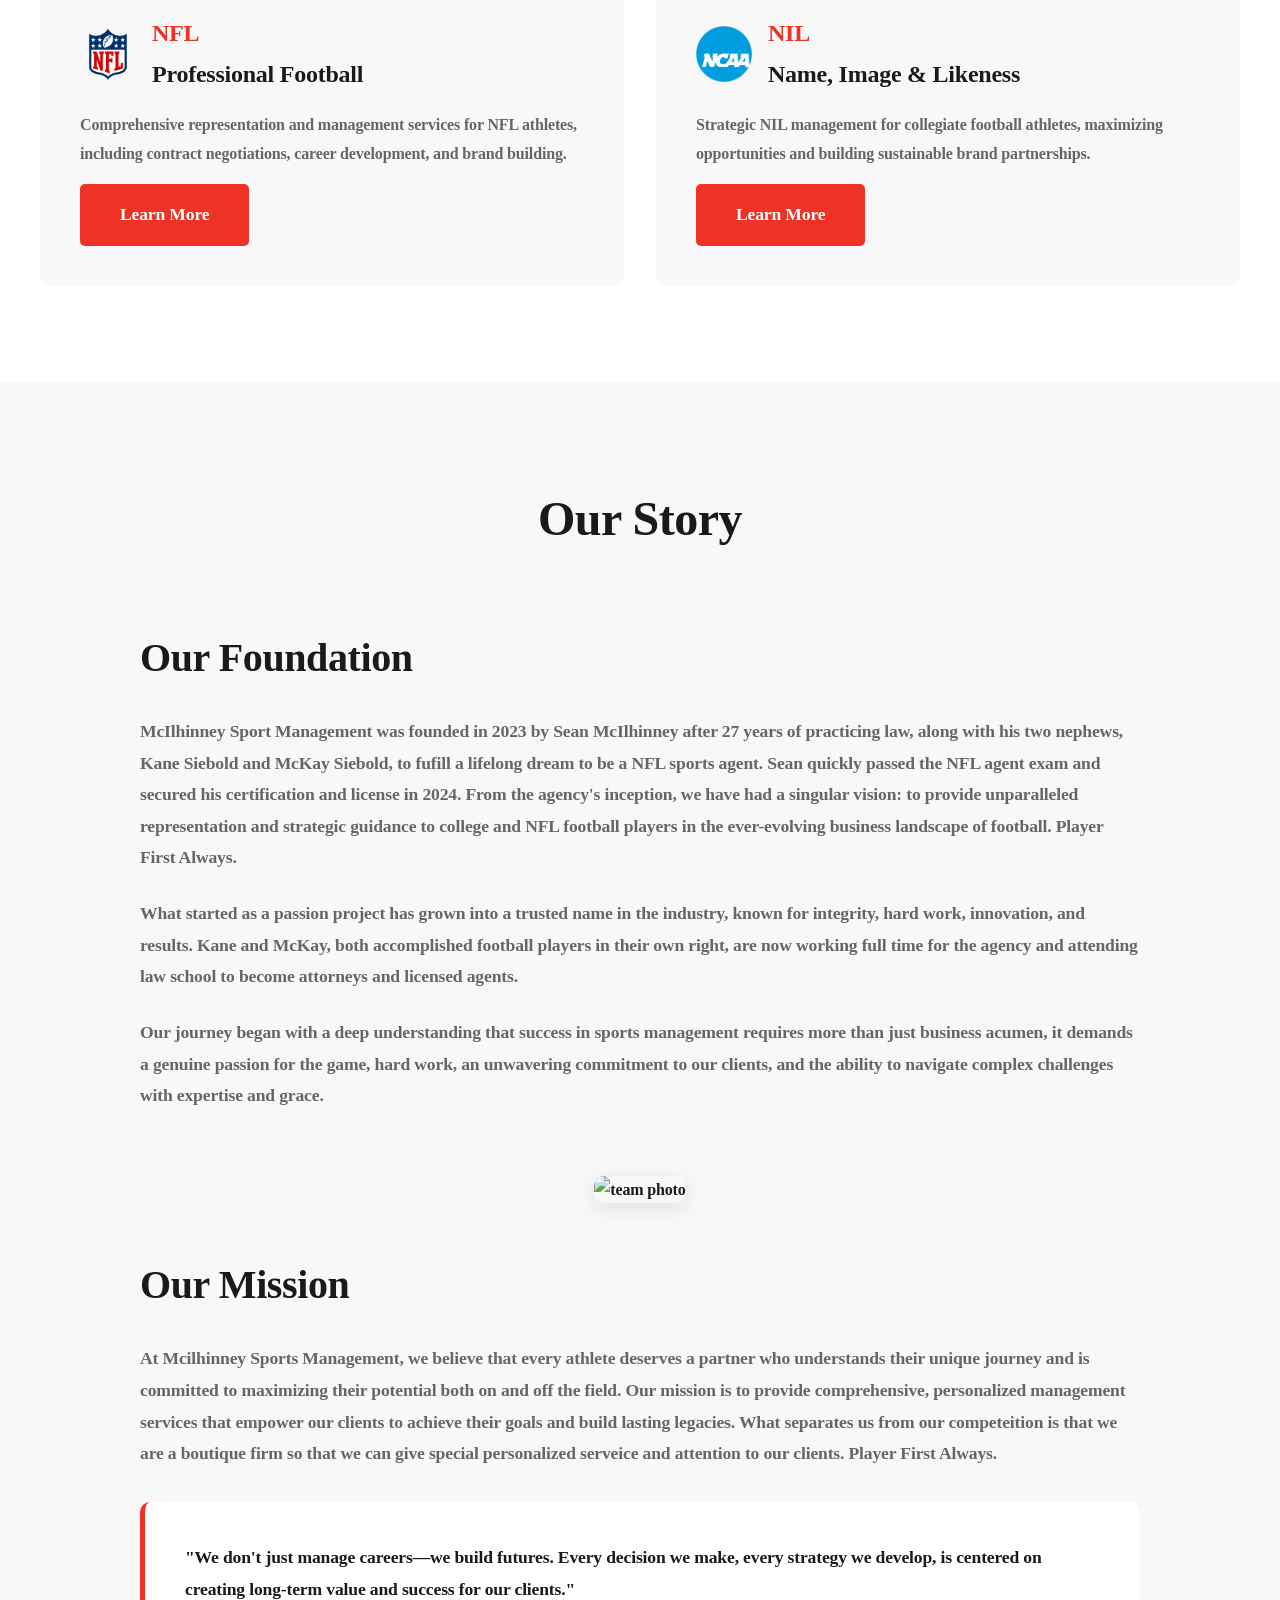
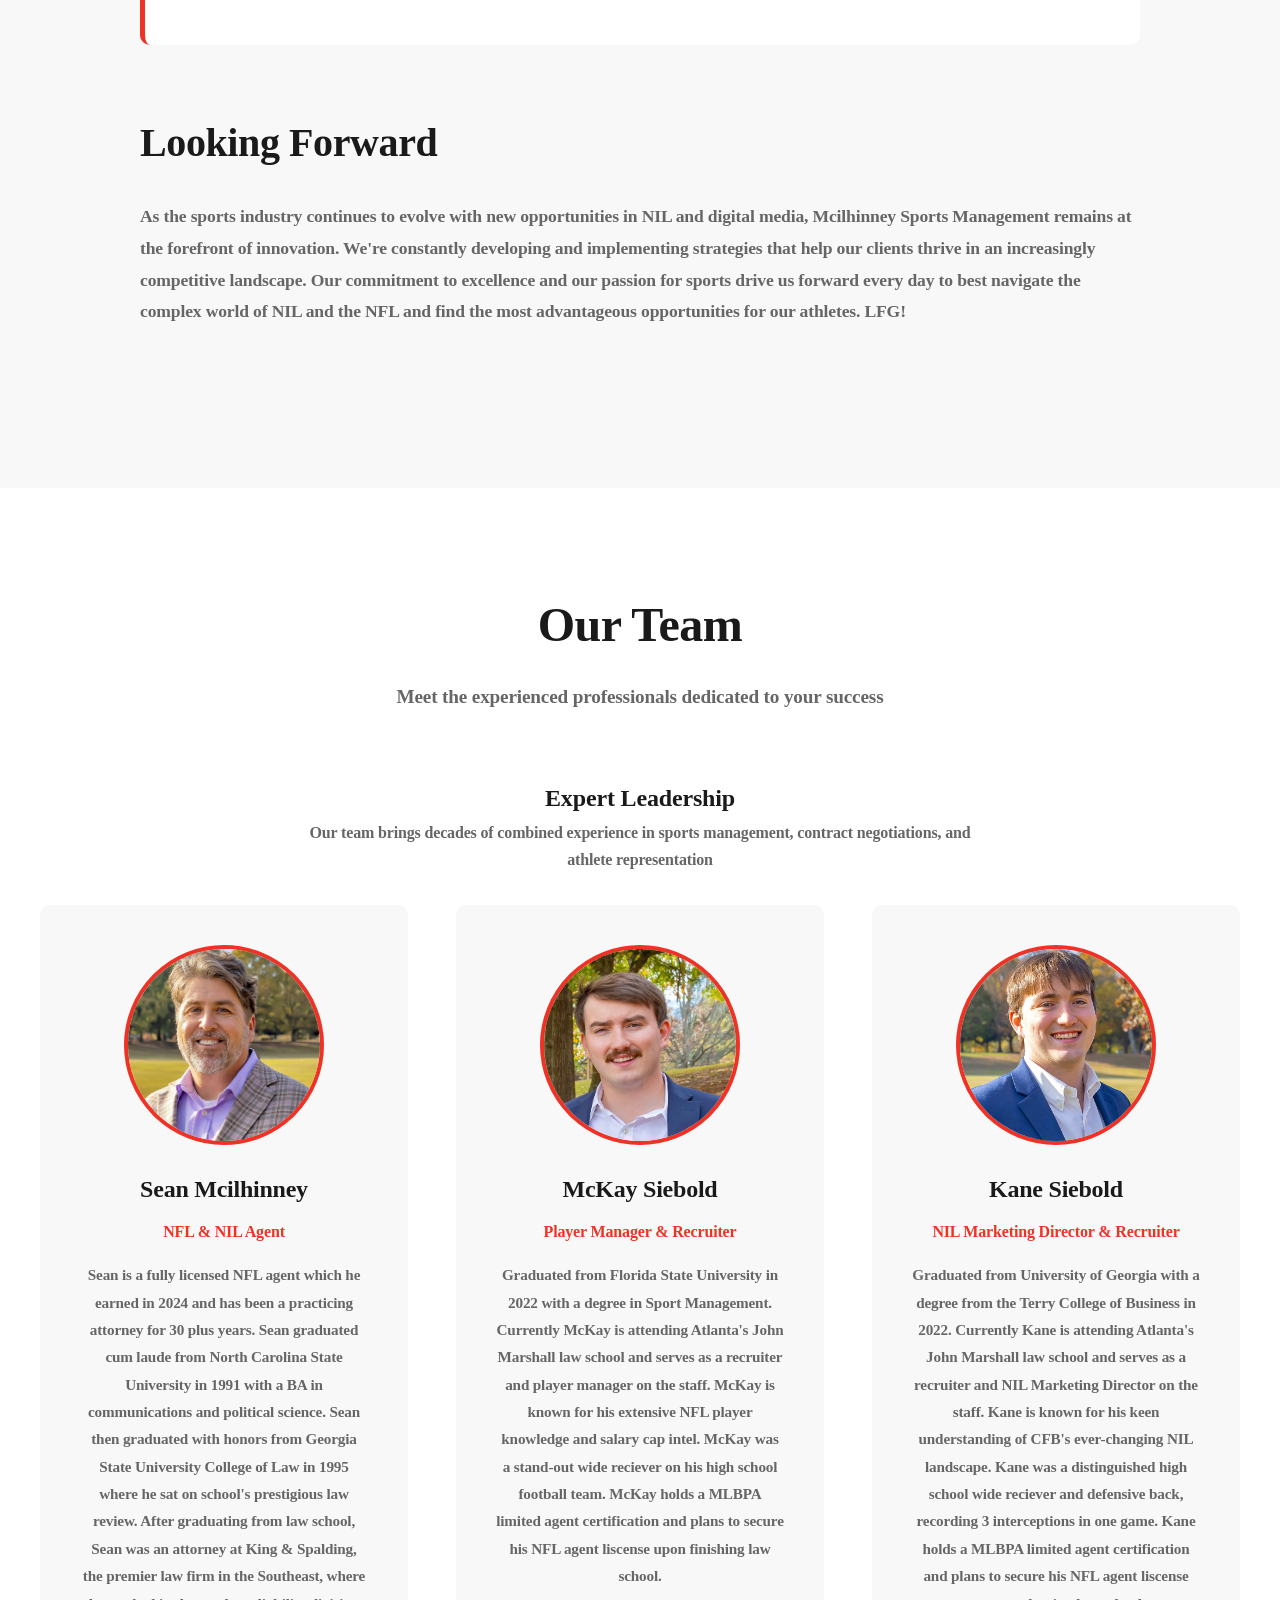
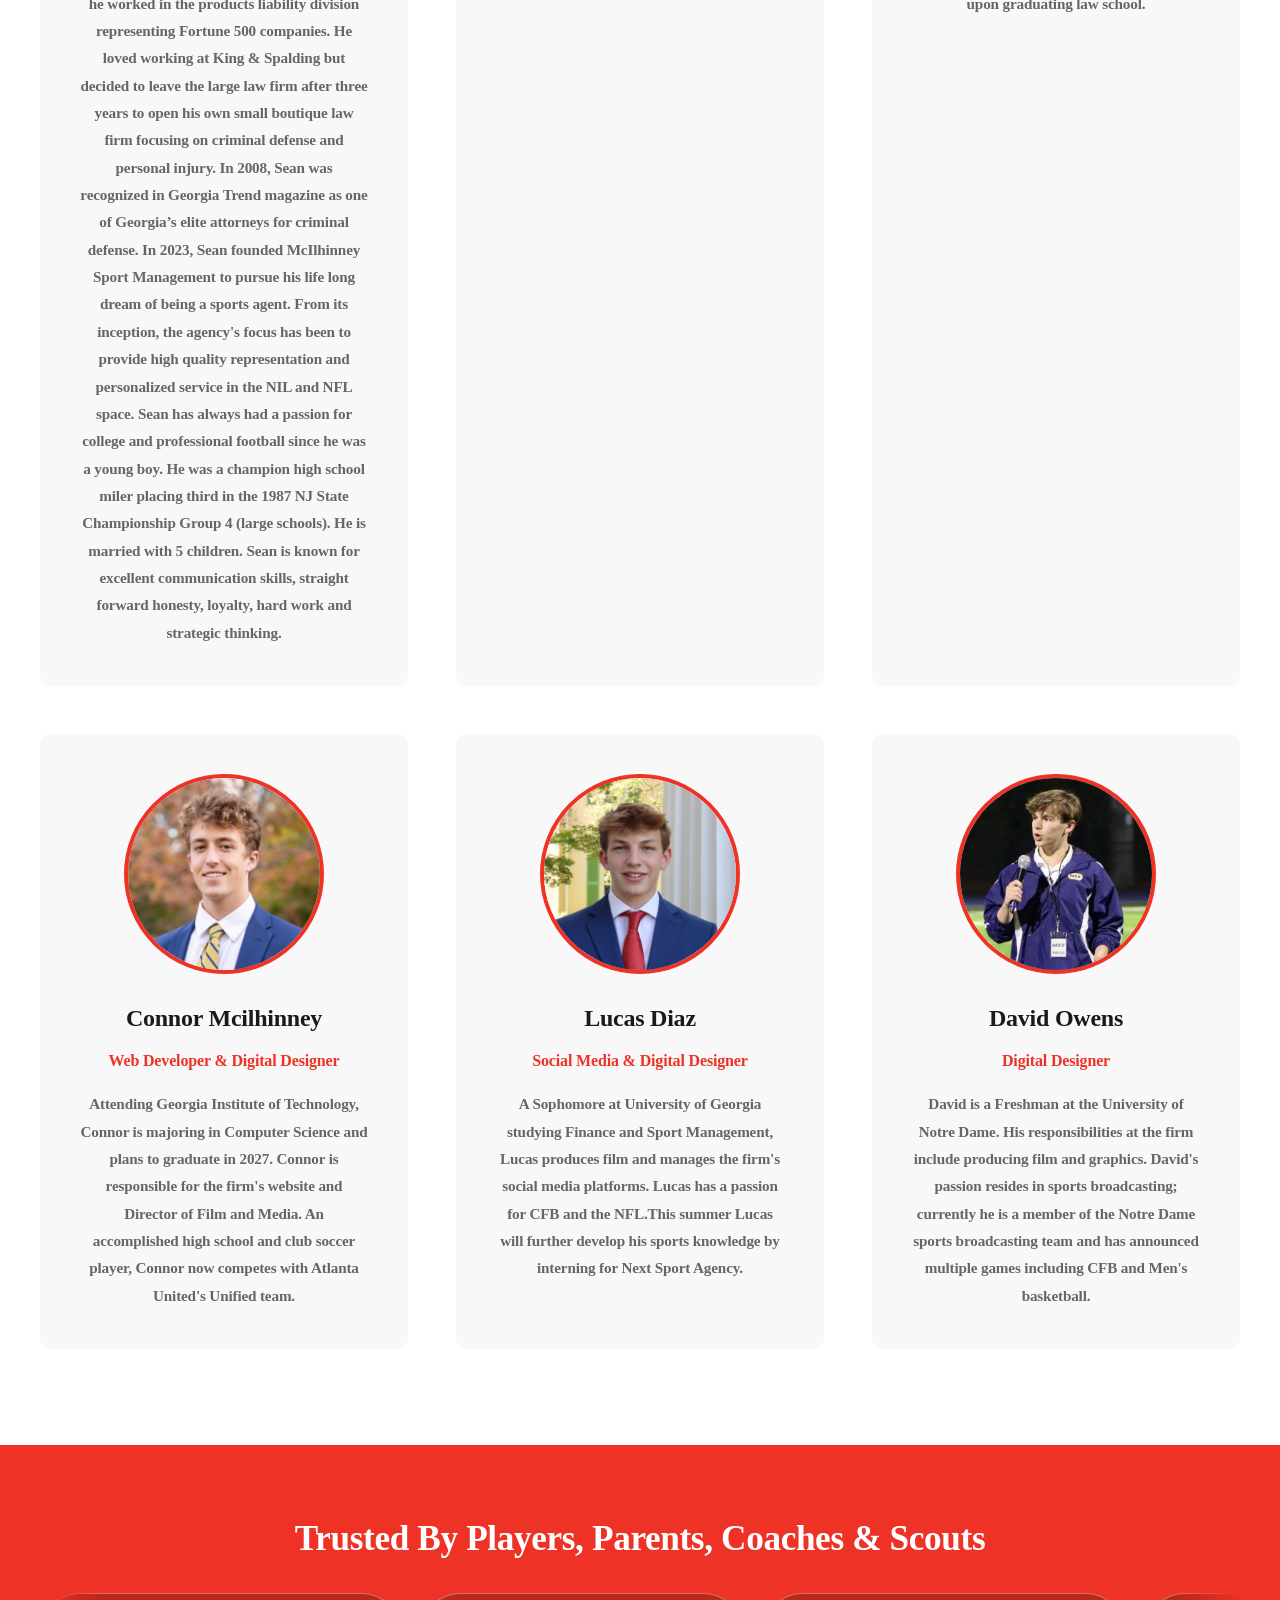
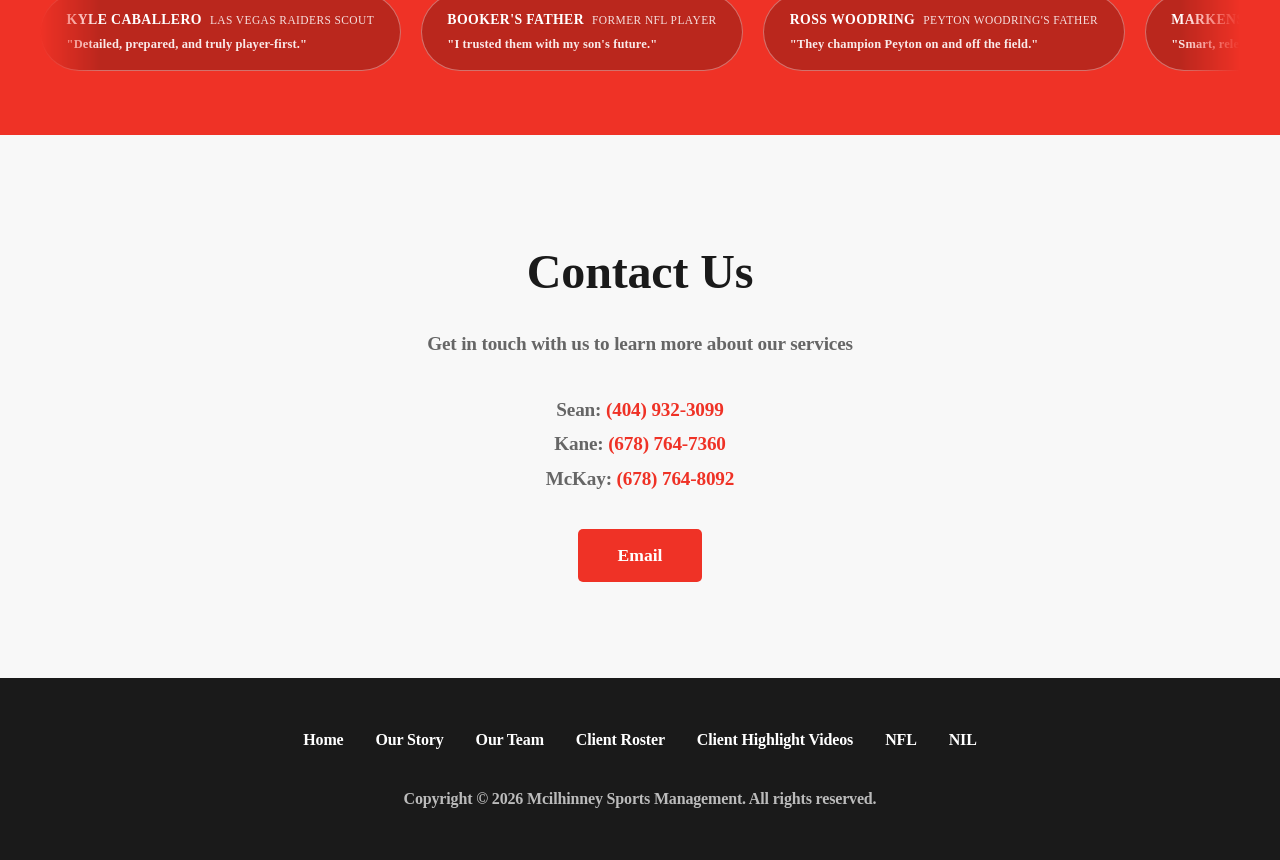
==== commit ffddb5a5: "new pages -- our story and our team" ====
--- a/index.html
+++ b/index.html
@@ -708,6 +708,8 @@
                 <div class="nav-backdrop" aria-hidden="true"></div>
                 <ul class="nav-links" id="site-nav">
                     <li><a href="index.html">Home</a></li>
+                    <li><a href="our-story.html">Our Story</a></li>
+                    <li><a href="our-team.html">Our Team</a></li>
                     <li><a href="client-roster.html">Client Roster</a></li>
                     <li><a href="client-highlight-videos.html">Client Highlight Videos</a></li>
                     <li><a href="nfl.html">NFL</a></li>
@@ -1053,6 +1055,8 @@
         <div class="footer-container">
             <div class="footer-links">
                 <a href="index.html">Home</a>
+                <a href="our-story.html">Our Story</a>
+                <a href="our-team.html">Our Team</a>
                 <a href="client-roster.html">Client Roster</a>
                 <a href="client-highlight-videos.html">Client Highlight Videos</a>
                 <a href="nfl.html">NFL</a>
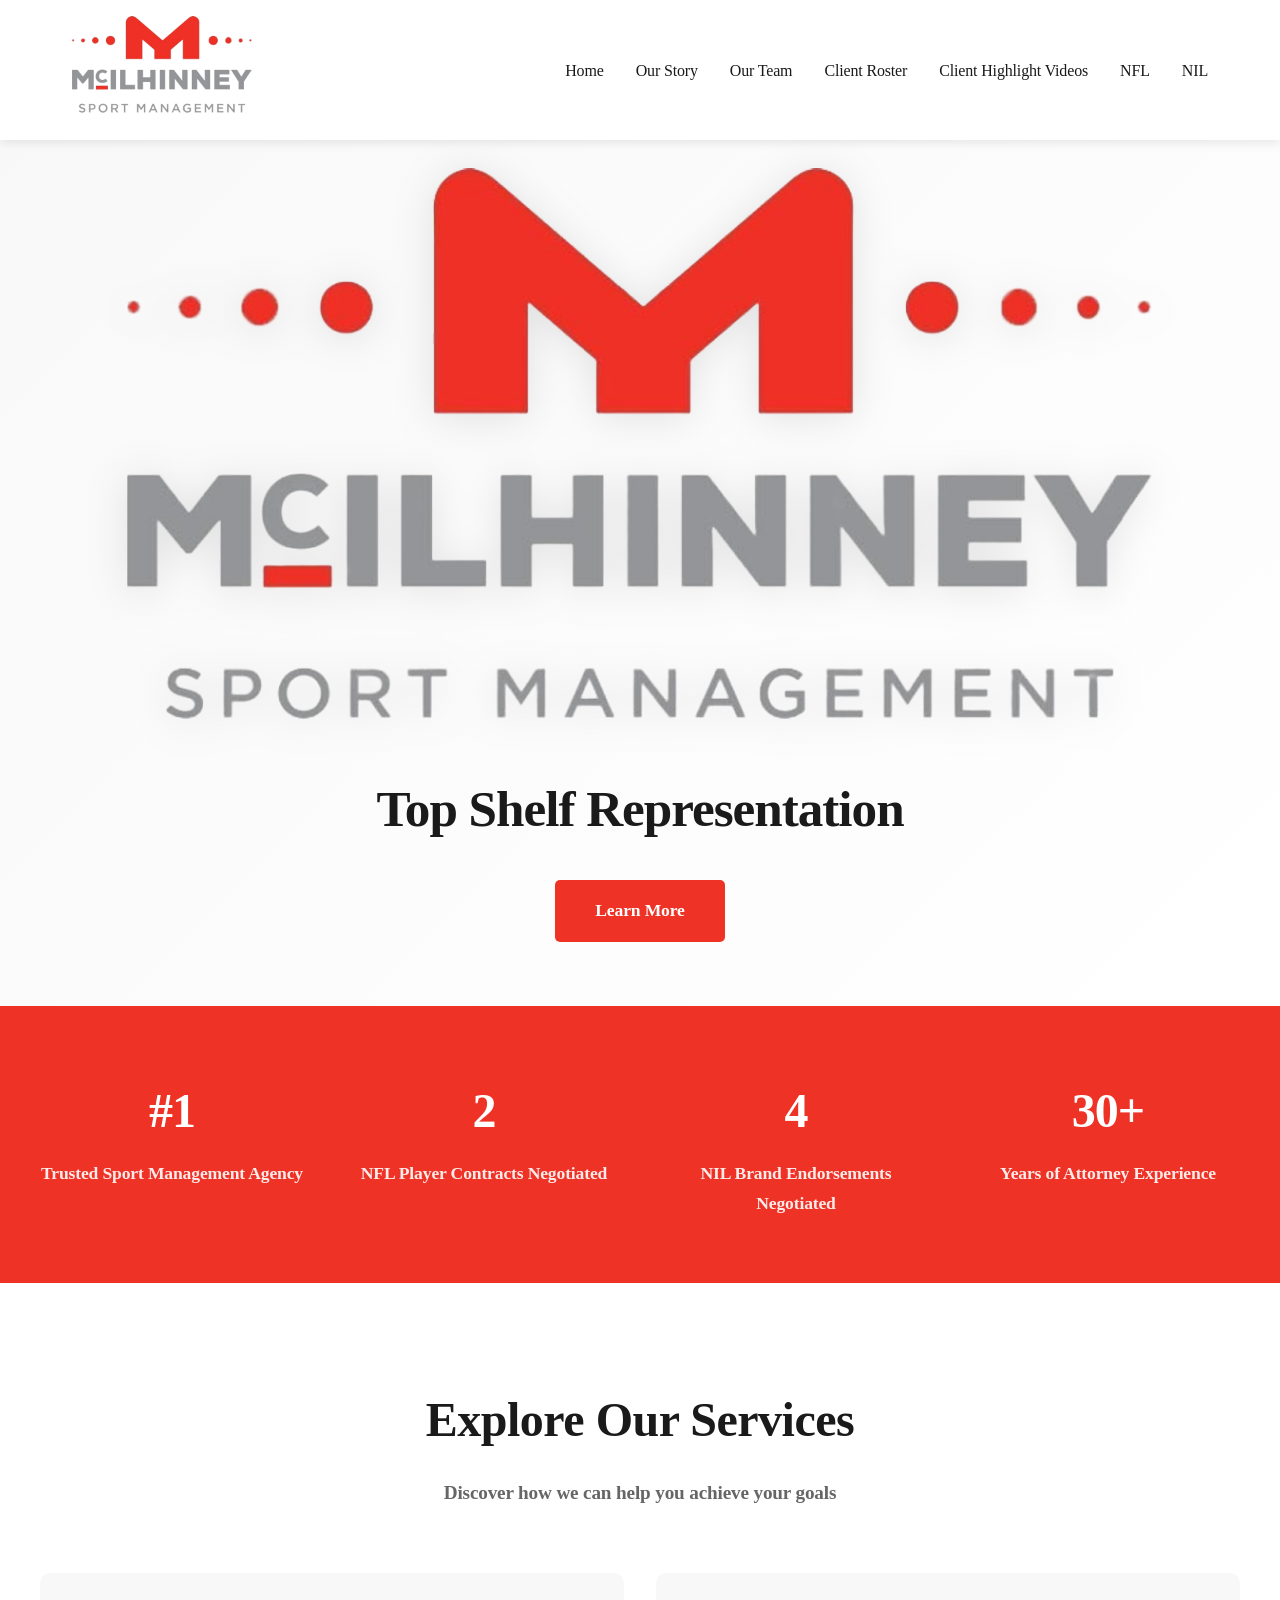
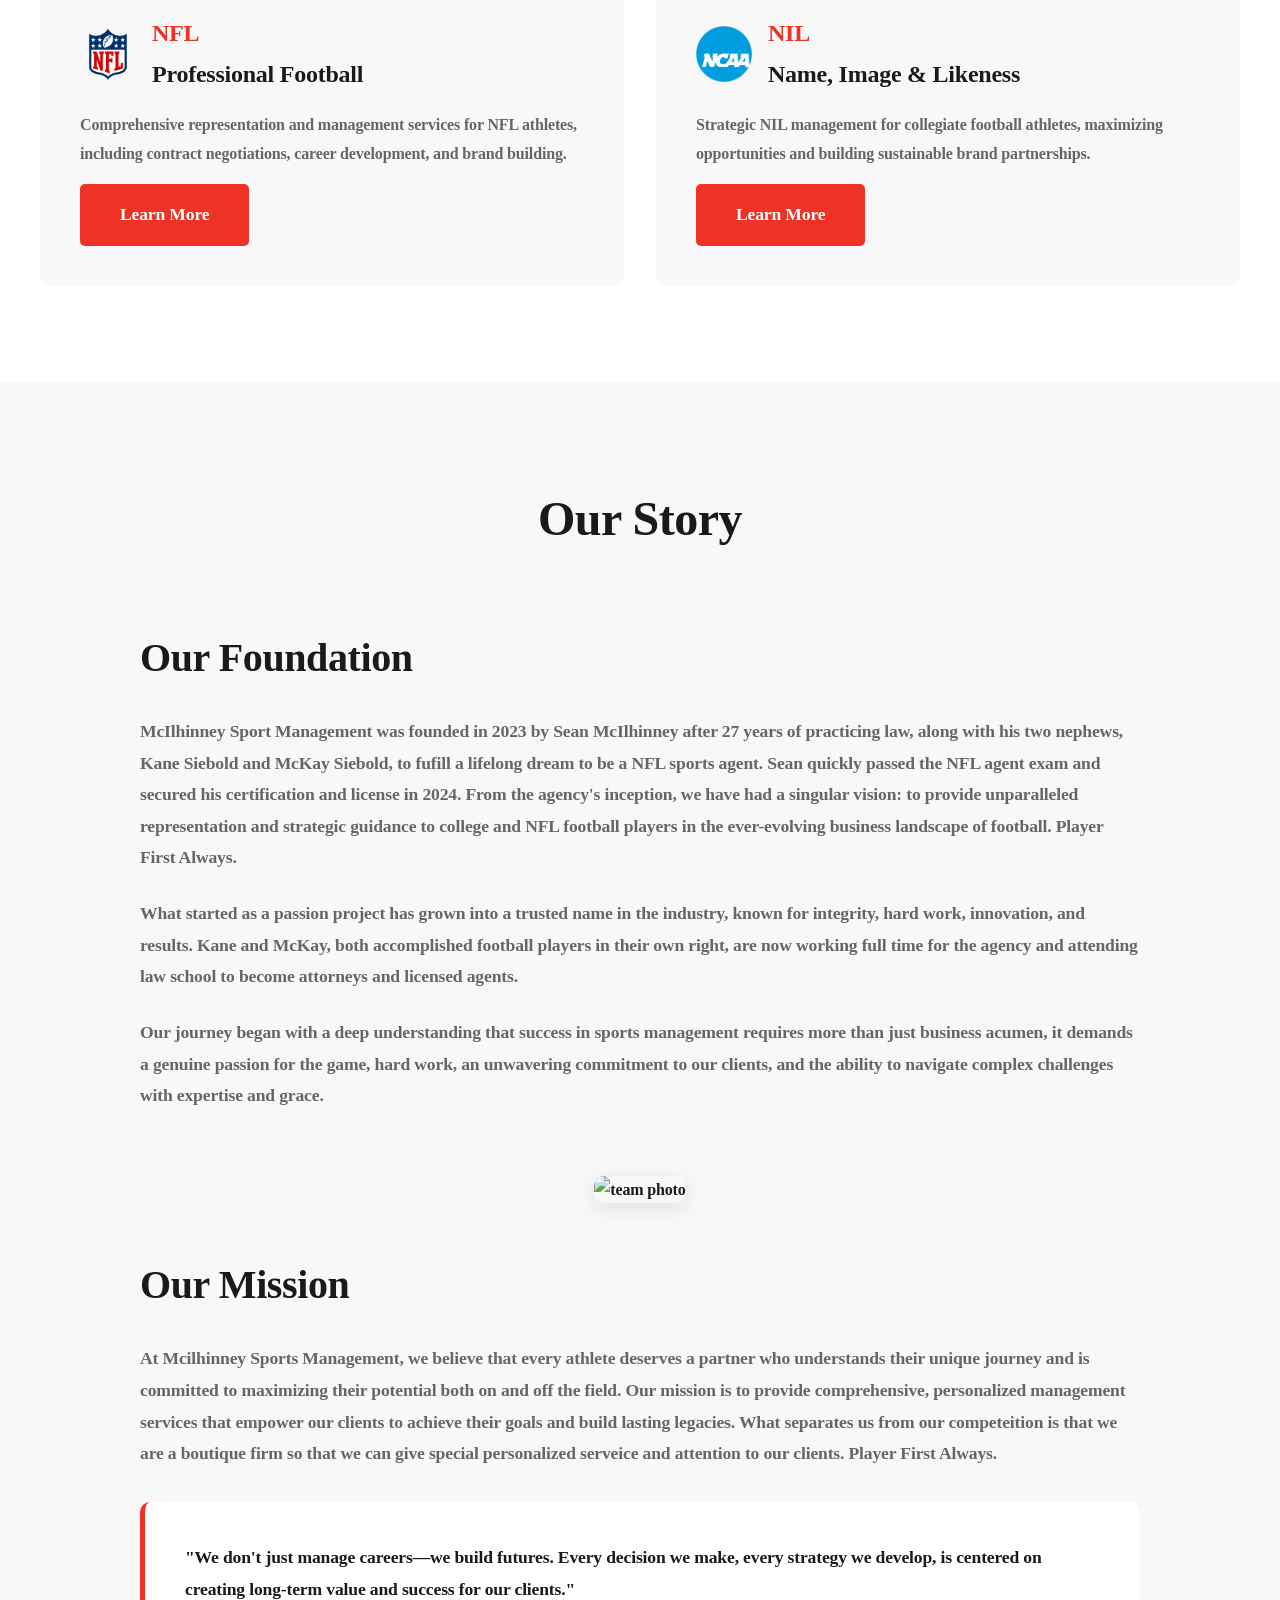
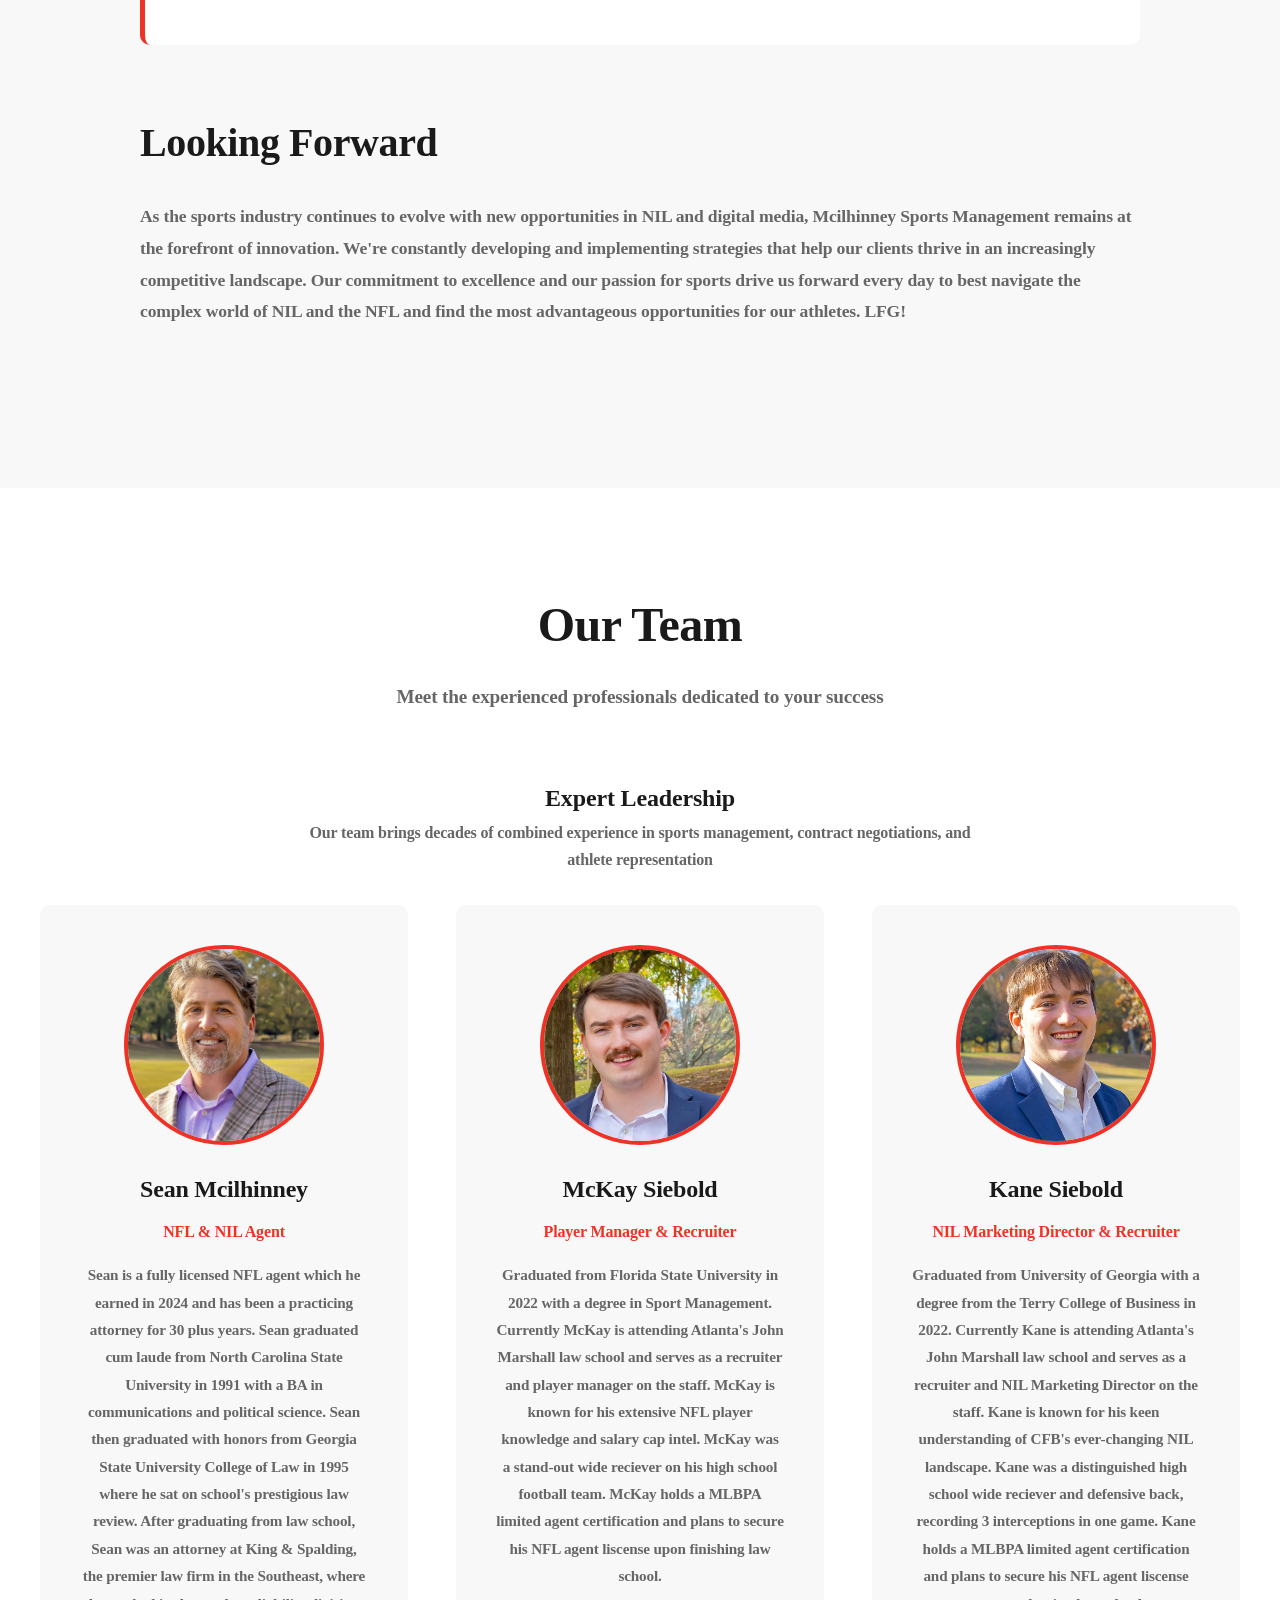
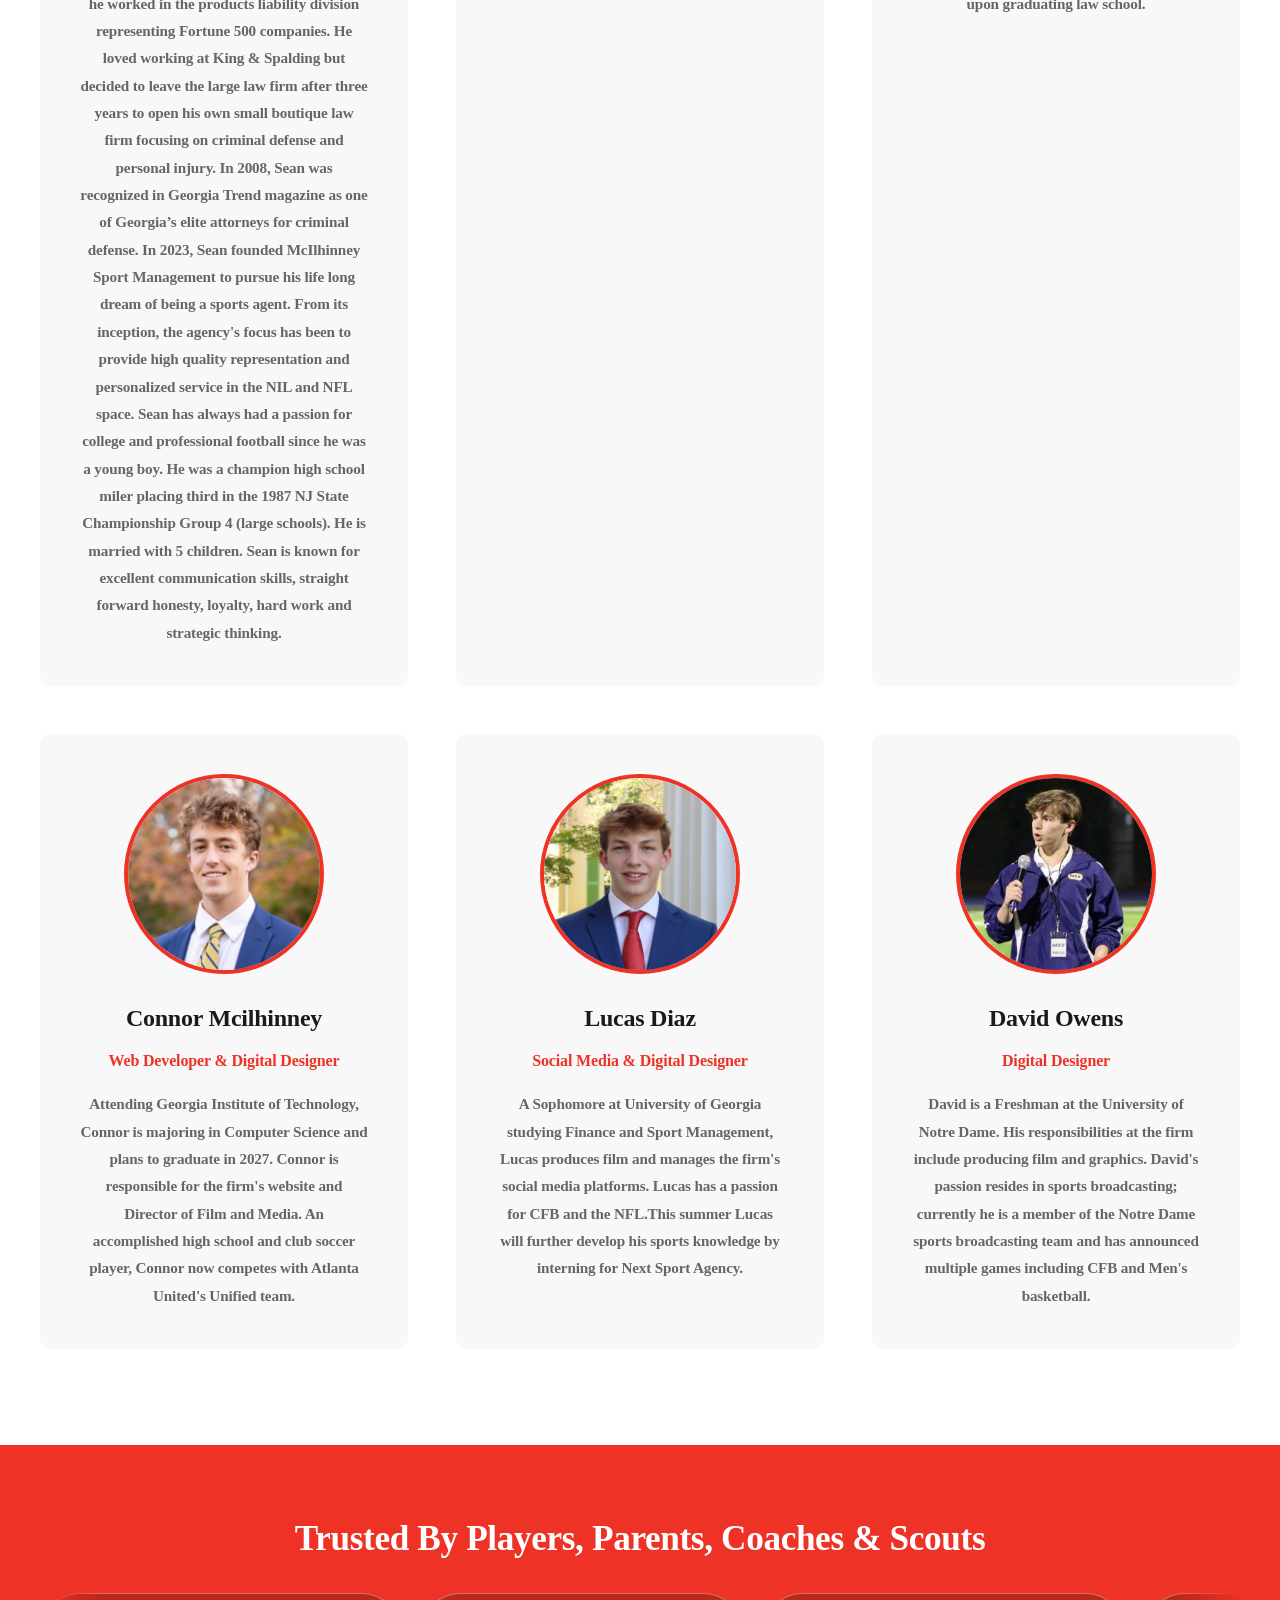
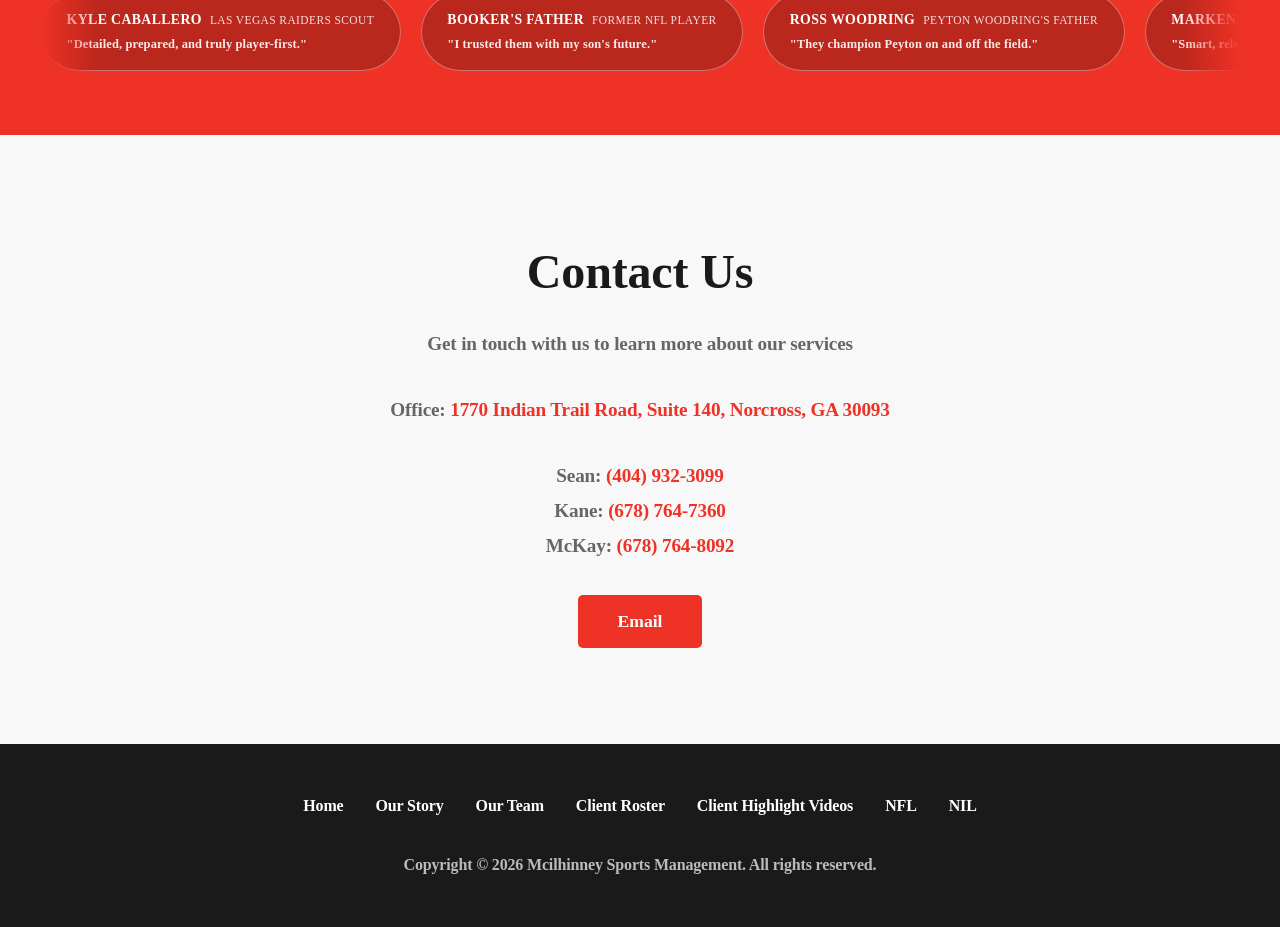
==== commit 460fdfb8: "Mike Coney and office location added" ====
--- a/index.html
+++ b/index.html
@@ -357,20 +357,27 @@
             margin-bottom: 2rem;
         }
 
-        .contact-phones {
+        .contact-phones,
+        .contact-address {
             font-size: 1.1rem;
             color: var(--light-text);
             margin-bottom: 2rem;
             line-height: 1.8;
         }
 
-        .contact-phones a {
+        .contact-address {
+            margin-bottom: 1rem;
+        }
+
+        .contact-phones a,
+        .contact-address a {
             color: var(--primary-color);
             text-decoration: none;
             font-weight: 700;
         }
 
-        .contact-phones a:hover {
+        .contact-phones a:hover,
+        .contact-address a:hover {
             text-decoration: underline;
         }
 
@@ -1037,6 +1044,9 @@
         <div class="contact-container">
             <h2>Contact Us</h2>
             <p>Get in touch with us to learn more about our services</p>
+            <p class="contact-address">
+                <strong>Office:</strong> <a href="https://maps.google.com/?q=1770+Indian+Trail+Road+Suite+140+Norcross+GA+30093" target="_blank" rel="noopener">1770 Indian Trail Road, Suite 140, Norcross, GA 30093</a>
+            </p>
             <p class="contact-phones">
                 <strong>Sean:</strong> <a href="tel:4049323099">(404) 932-3099</a><br>
                 <strong>Kane:</strong> <a href="tel:6787647360">(678) 764-7360</a><br>
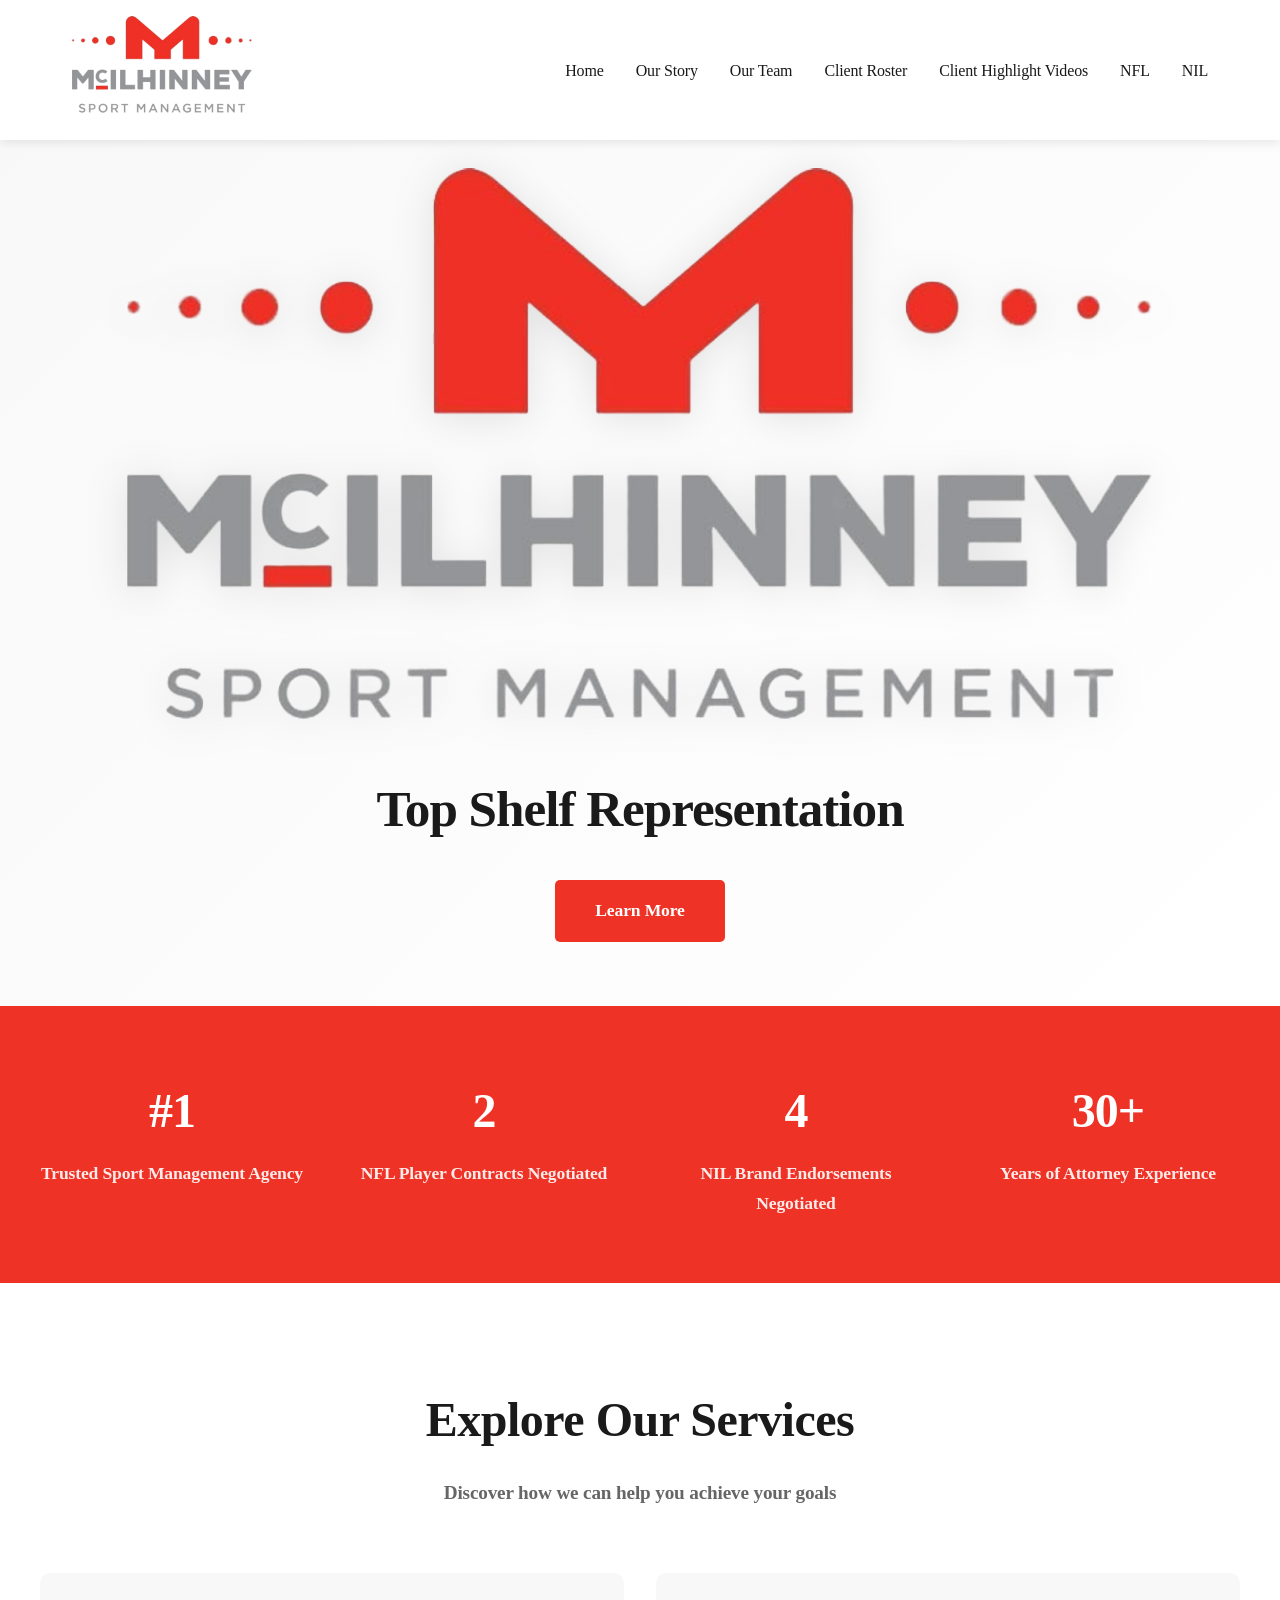
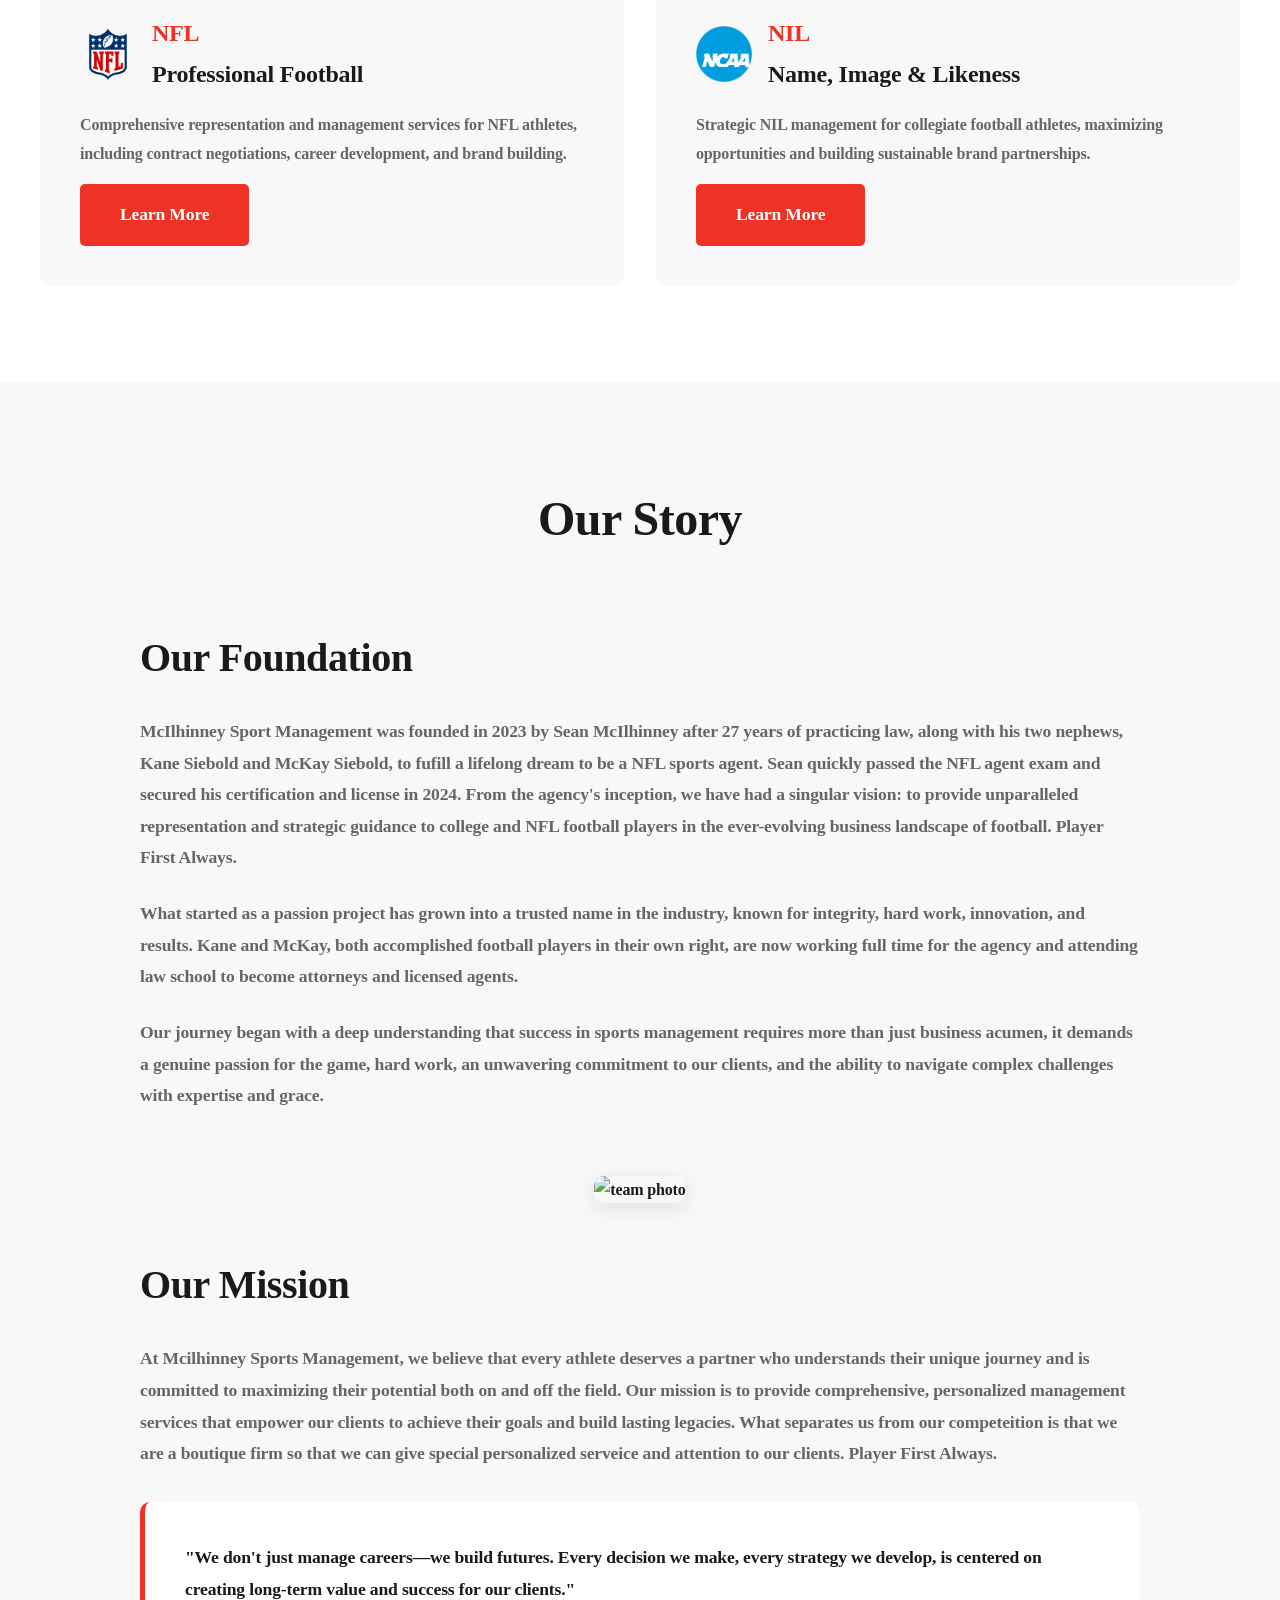
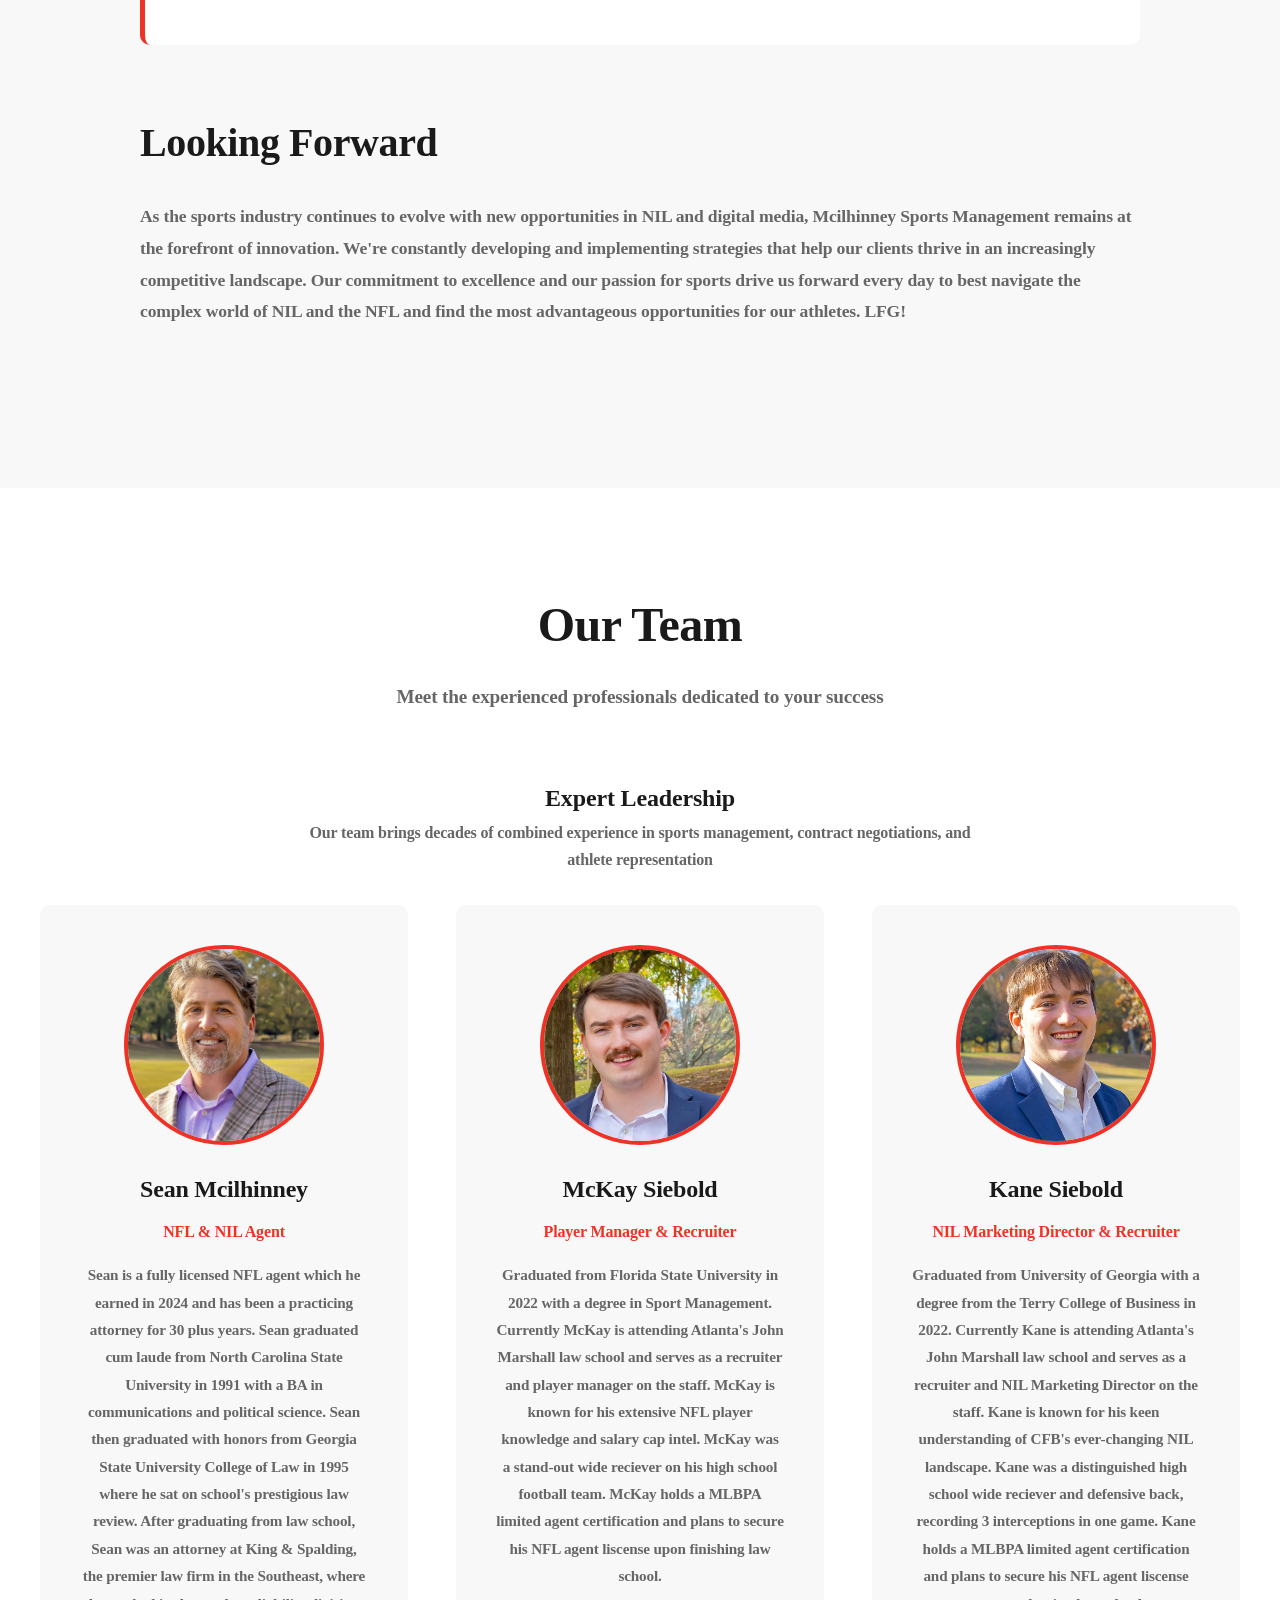
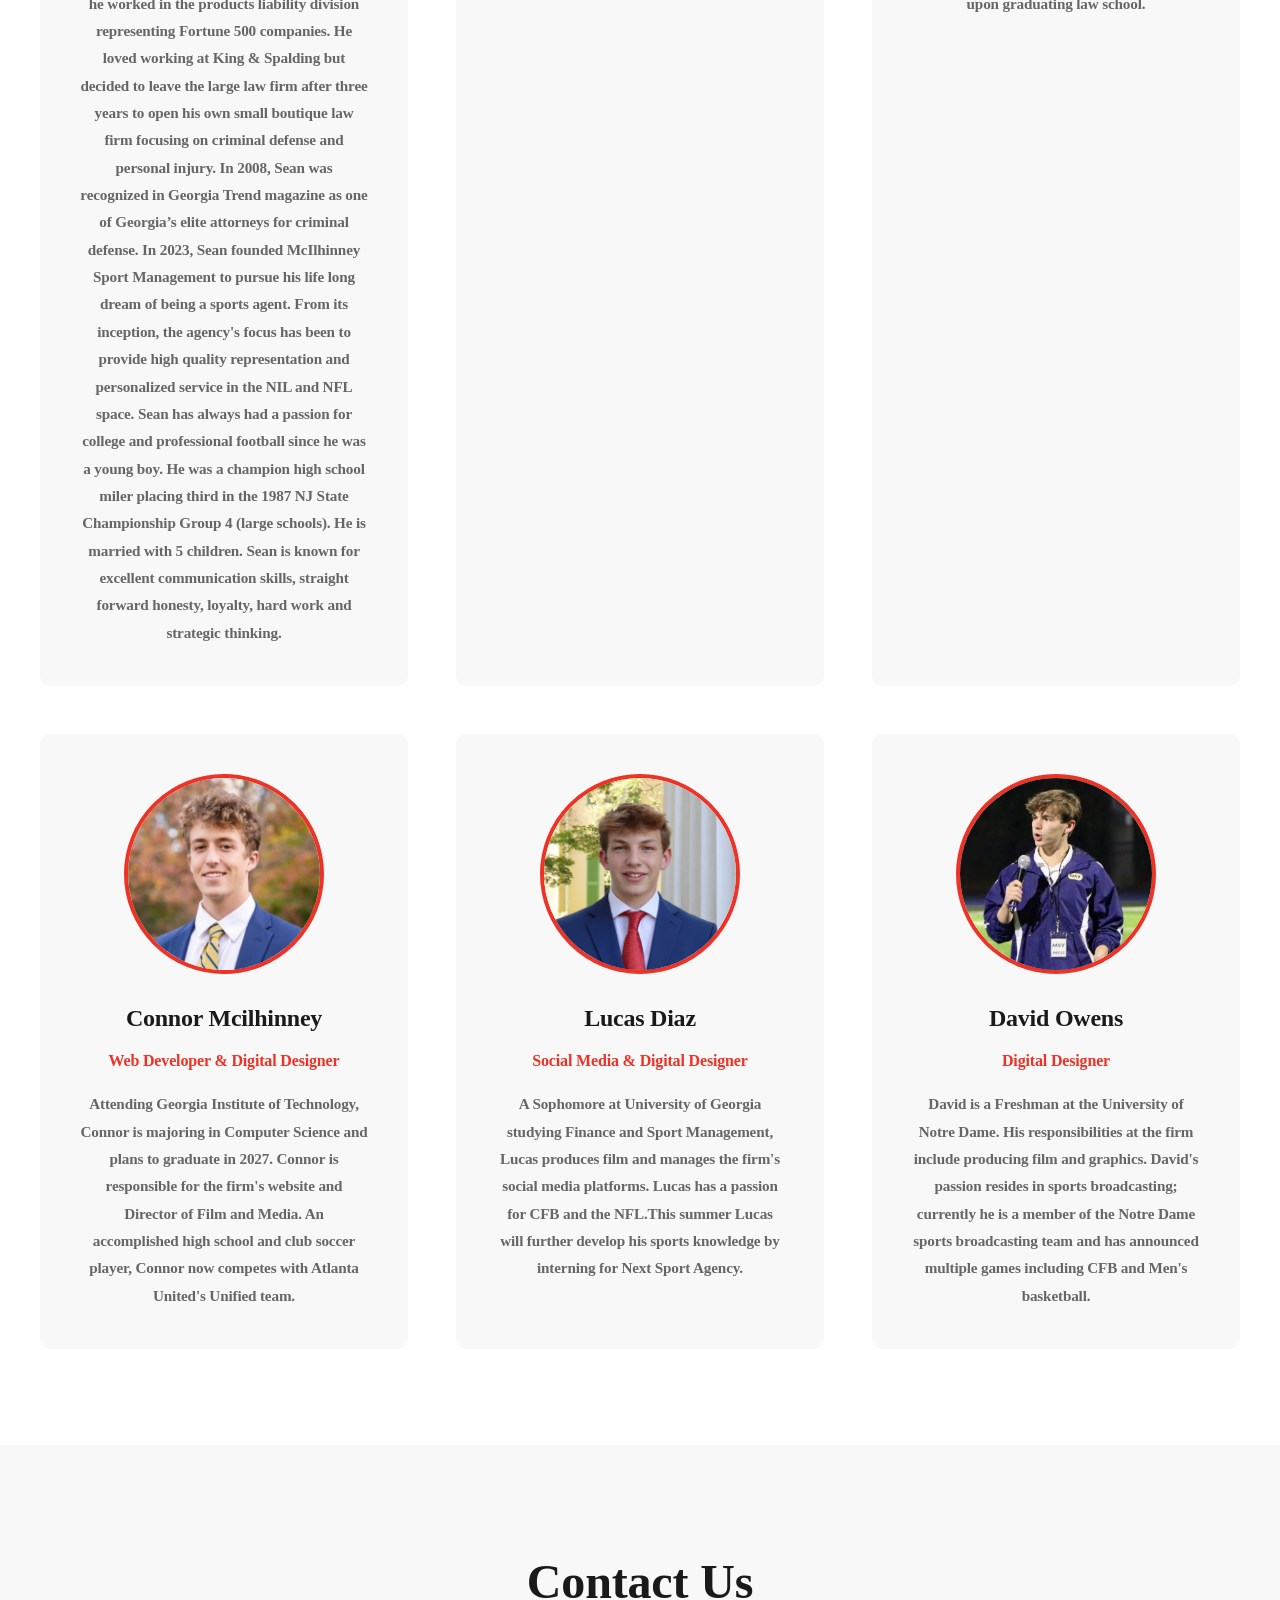
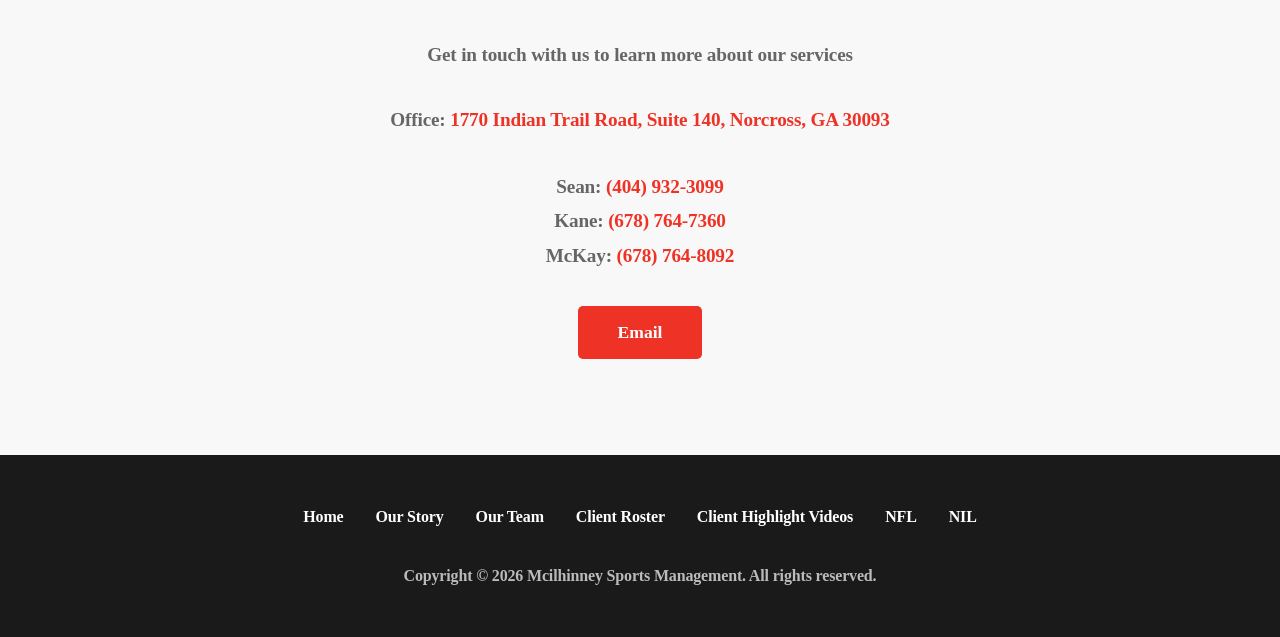
==== commit c958cc47: "*" ====
--- a/index.html
+++ b/index.html
@@ -898,7 +898,7 @@
         </div>
     </section>
 
-    <!-- Client Reviews Marquee -->
+    <!-- Client Reviews Marquee
     <section class="reviews">
         <div class="reviews-inner">
             <div class="reviews-header">
@@ -970,7 +970,7 @@
                         <div class="review-quote">"Quotes"</div>
                     </div>
 
-                    <!-- duplicate set for seamless loop -->
+                    <!-- duplicate set for seamless loop 
                     <div class="review-pill">
                         <div class="review-meta">
                             <span>Kyle Caballero</span>
@@ -1037,7 +1037,7 @@
                 </div>
             </div>
         </div>
-    </section>
+    </section> -->
 
     <!-- Contact Section -->
     <section class="contact">
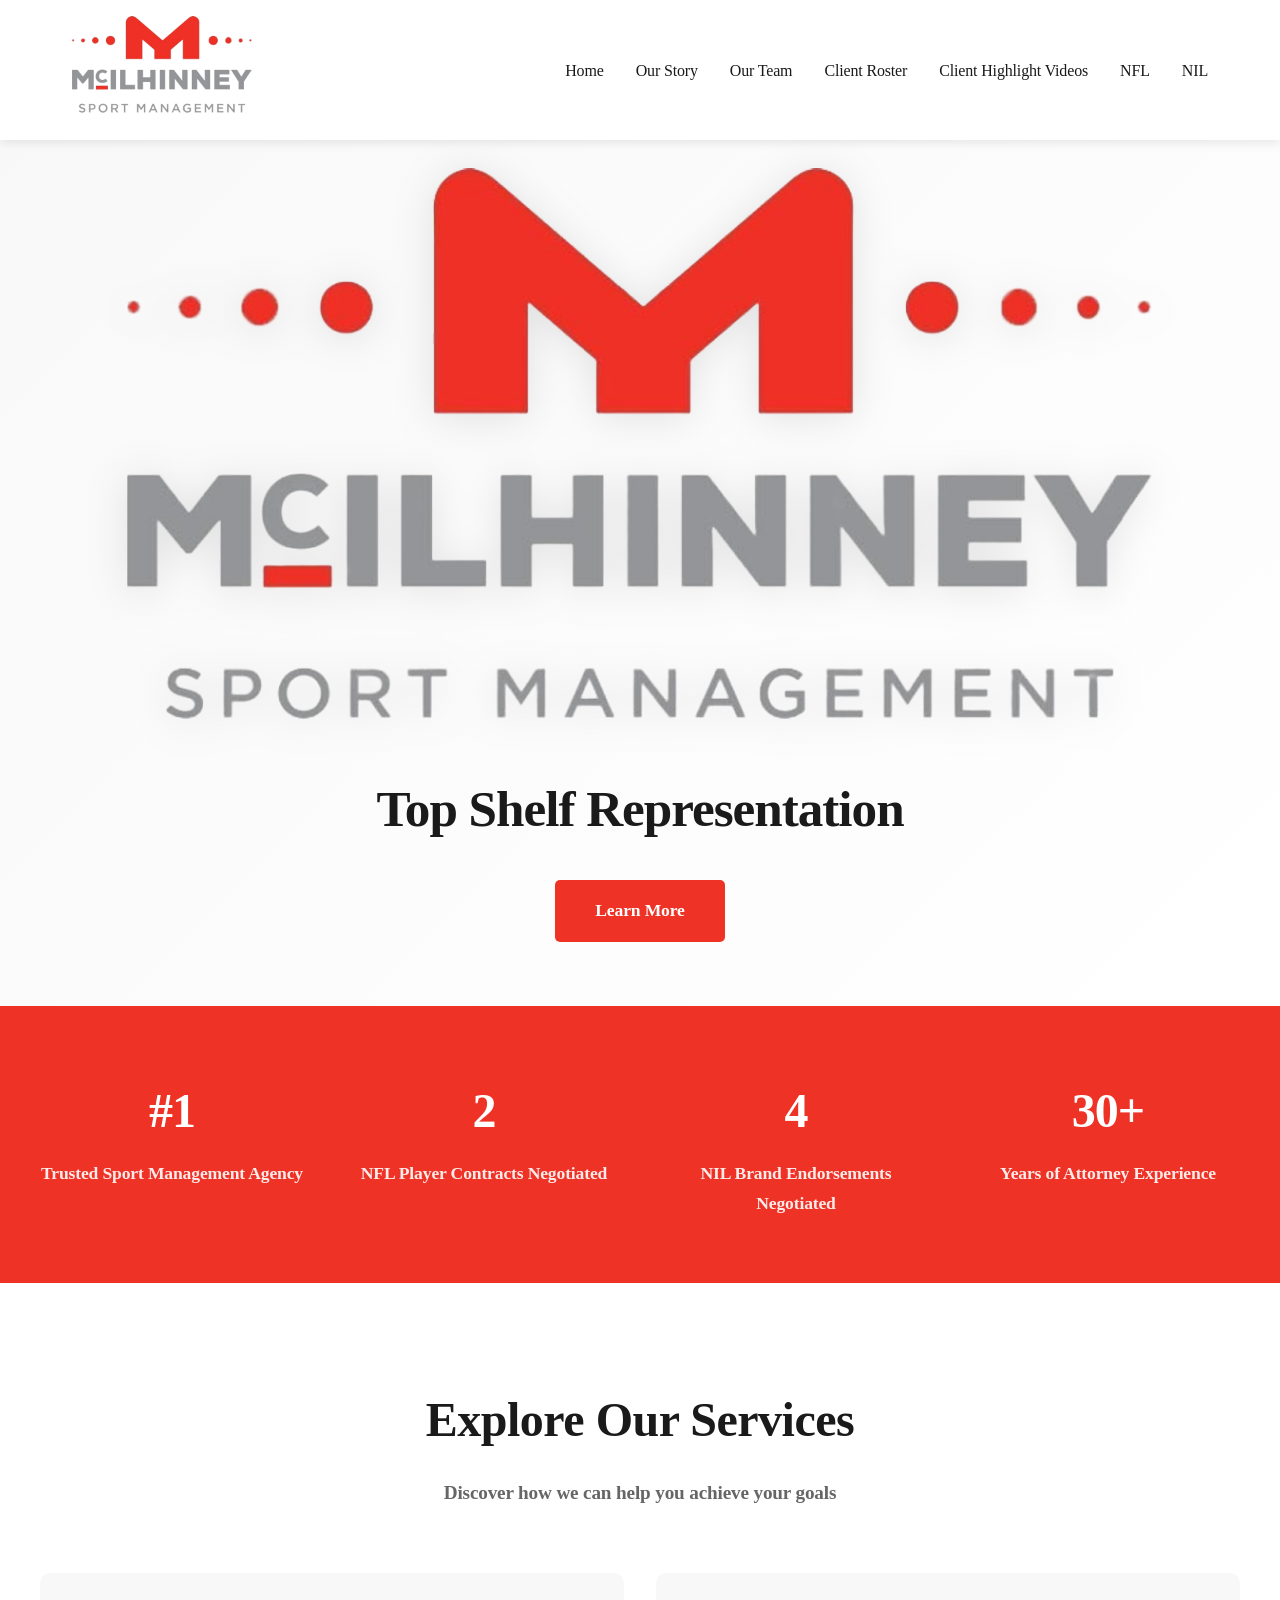
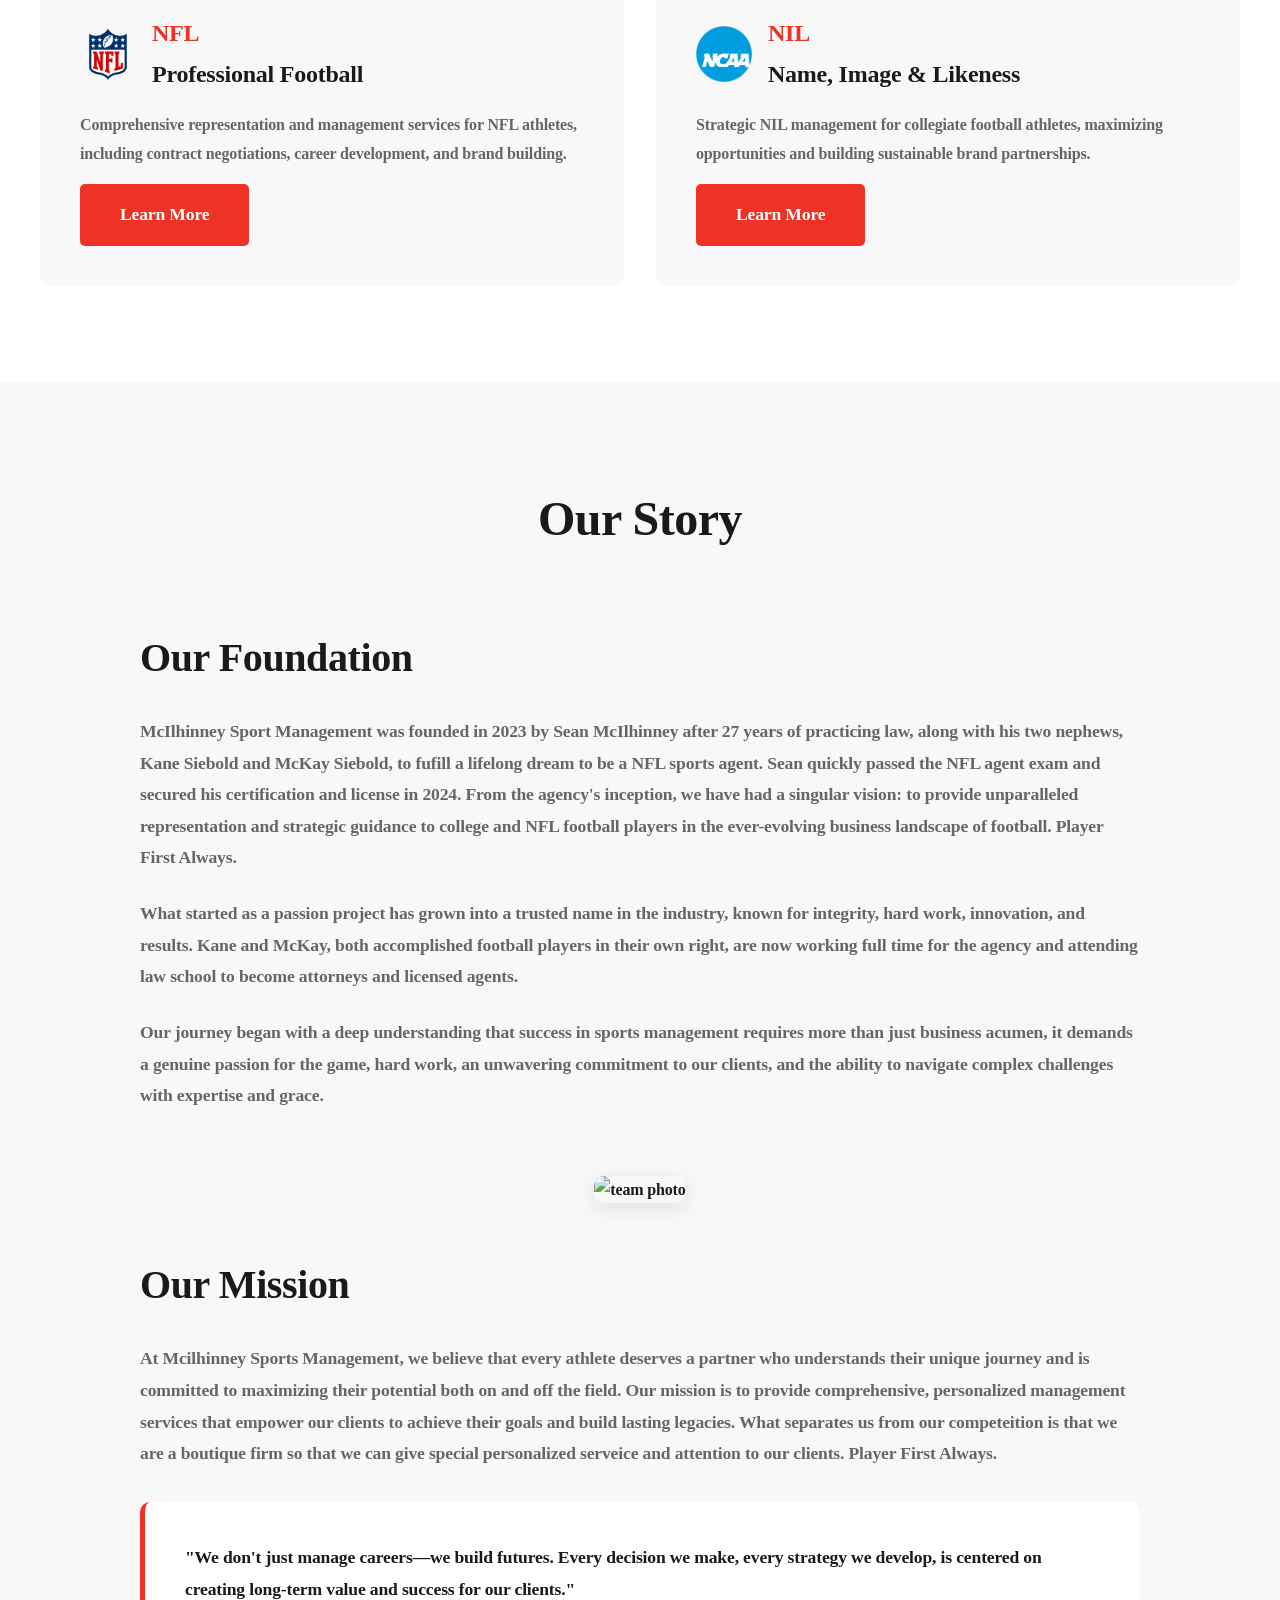
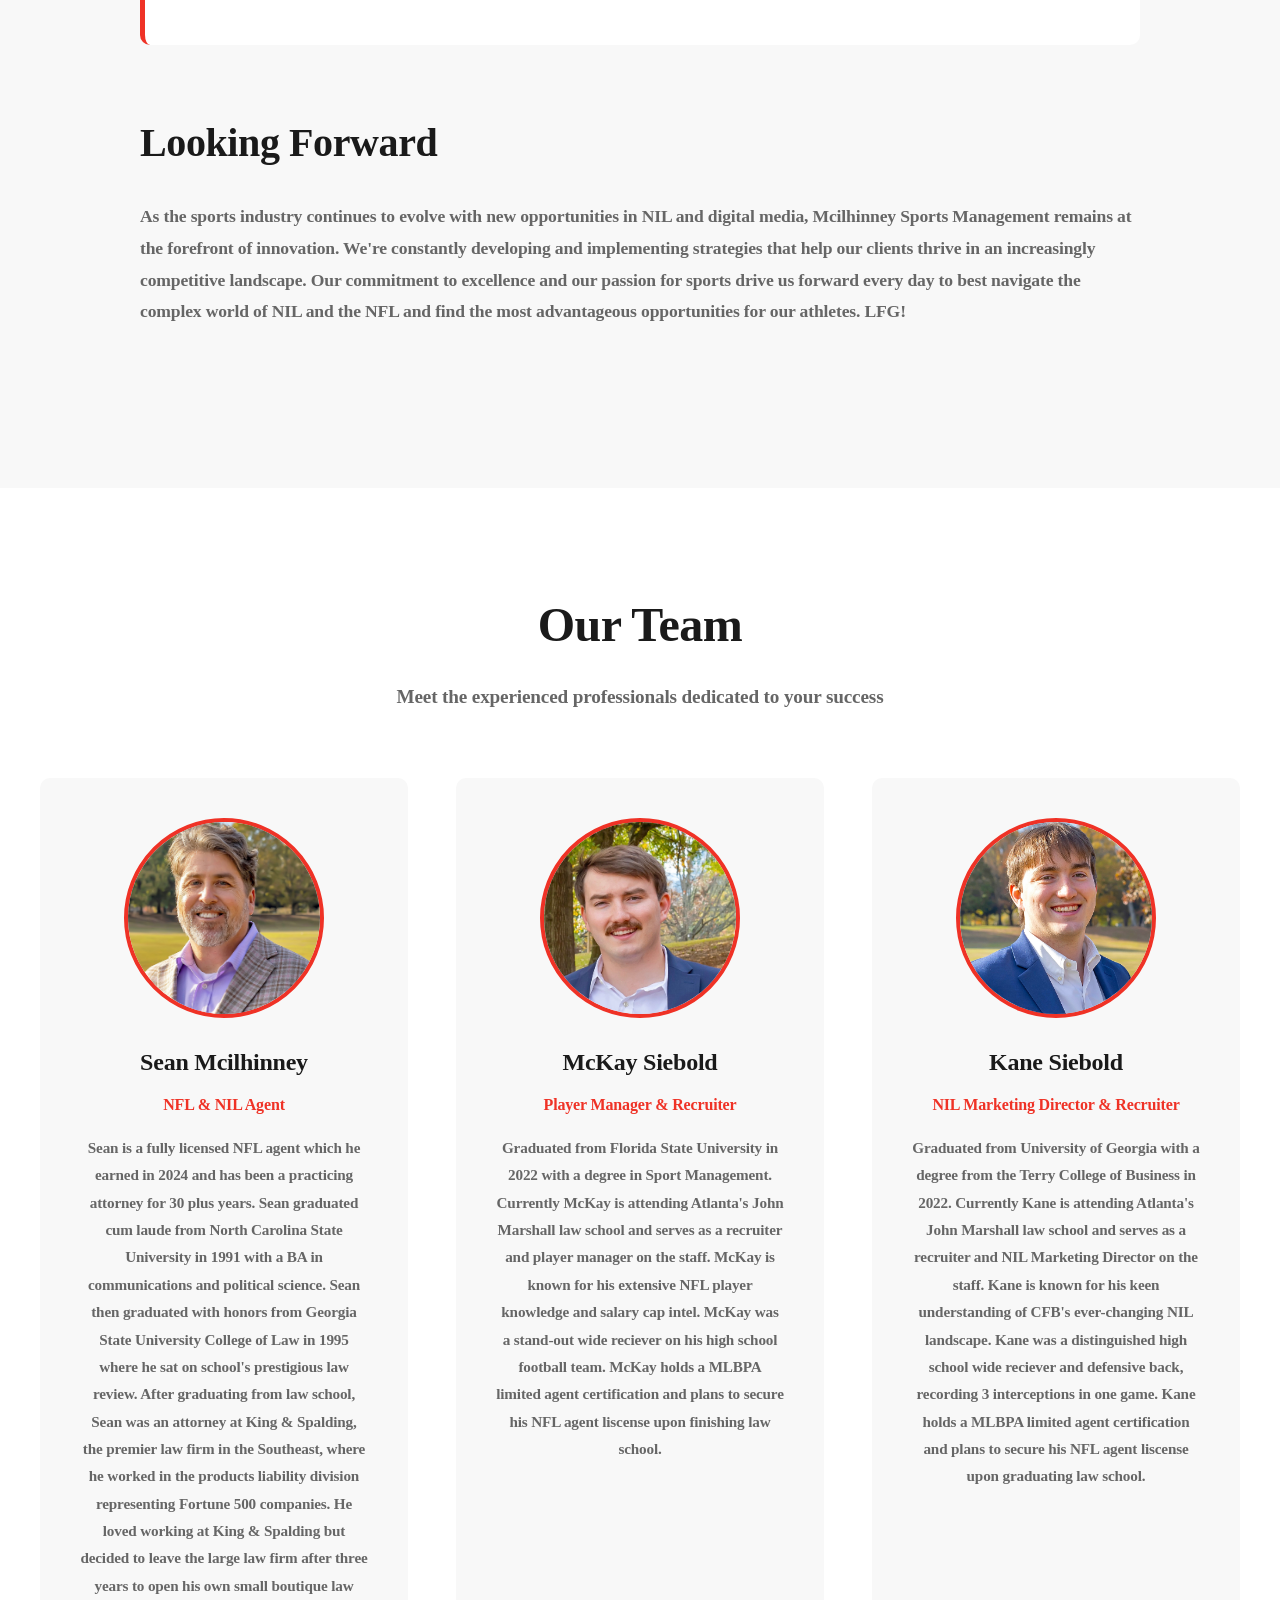
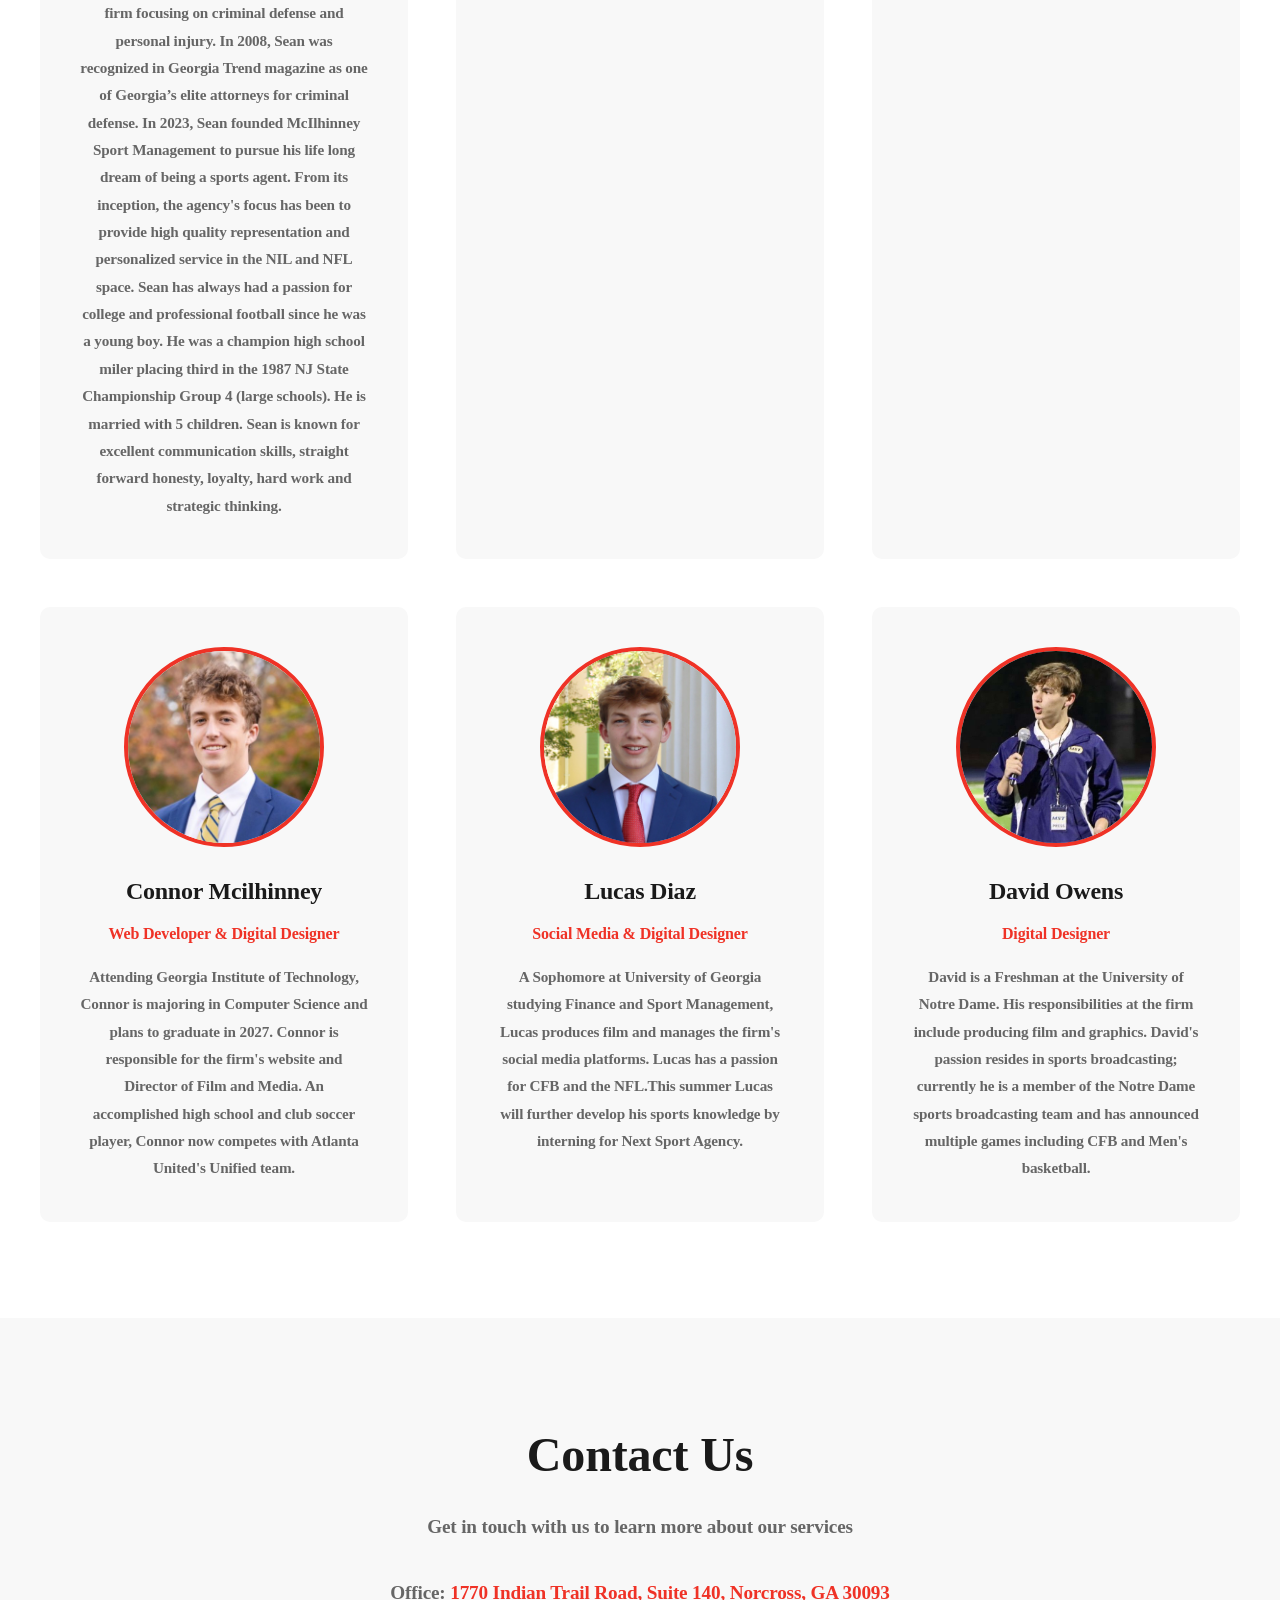
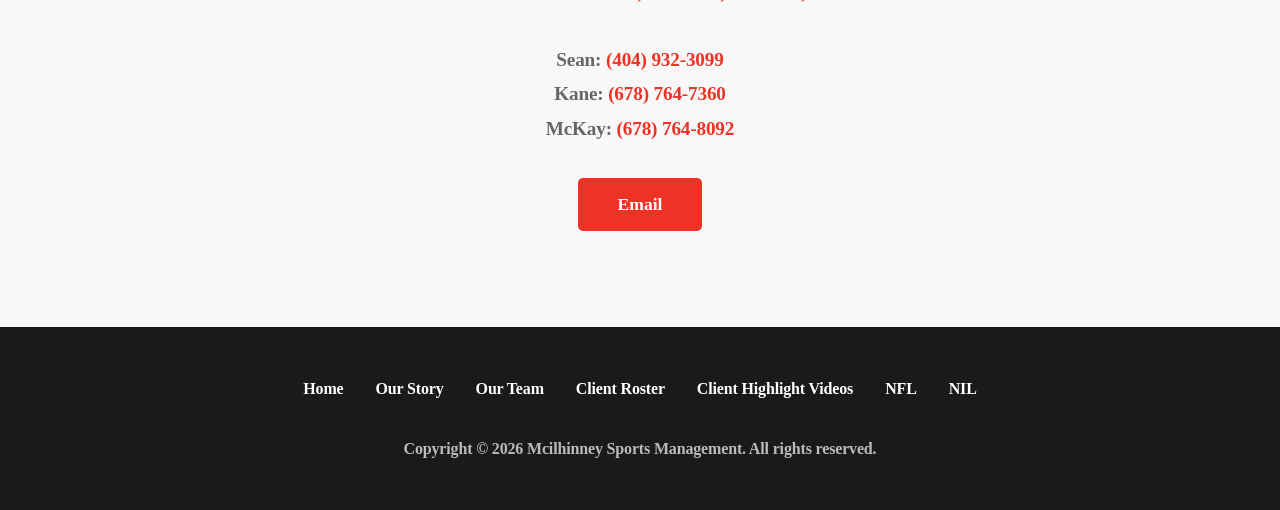
==== commit d941dfbe: "*" ====
--- a/index.html
+++ b/index.html
@@ -827,10 +827,6 @@
                 <h2>Our Team</h2>
                 <p>Meet the experienced professionals dedicated to your success</p>
             </div>
-            <div class="section-header" style="margin-bottom: 2rem;">
-                <h3 style="font-size: 1.5rem; color: var(--dark-text);">Expert Leadership</h3>
-                <p style="font-size: 1rem;">Our team brings decades of combined experience in sports management, contract negotiations, and athlete representation</p>
-            </div>
             <div class="team-grid">
                 <div class="team-member">
                     <div class="team-member-photo">
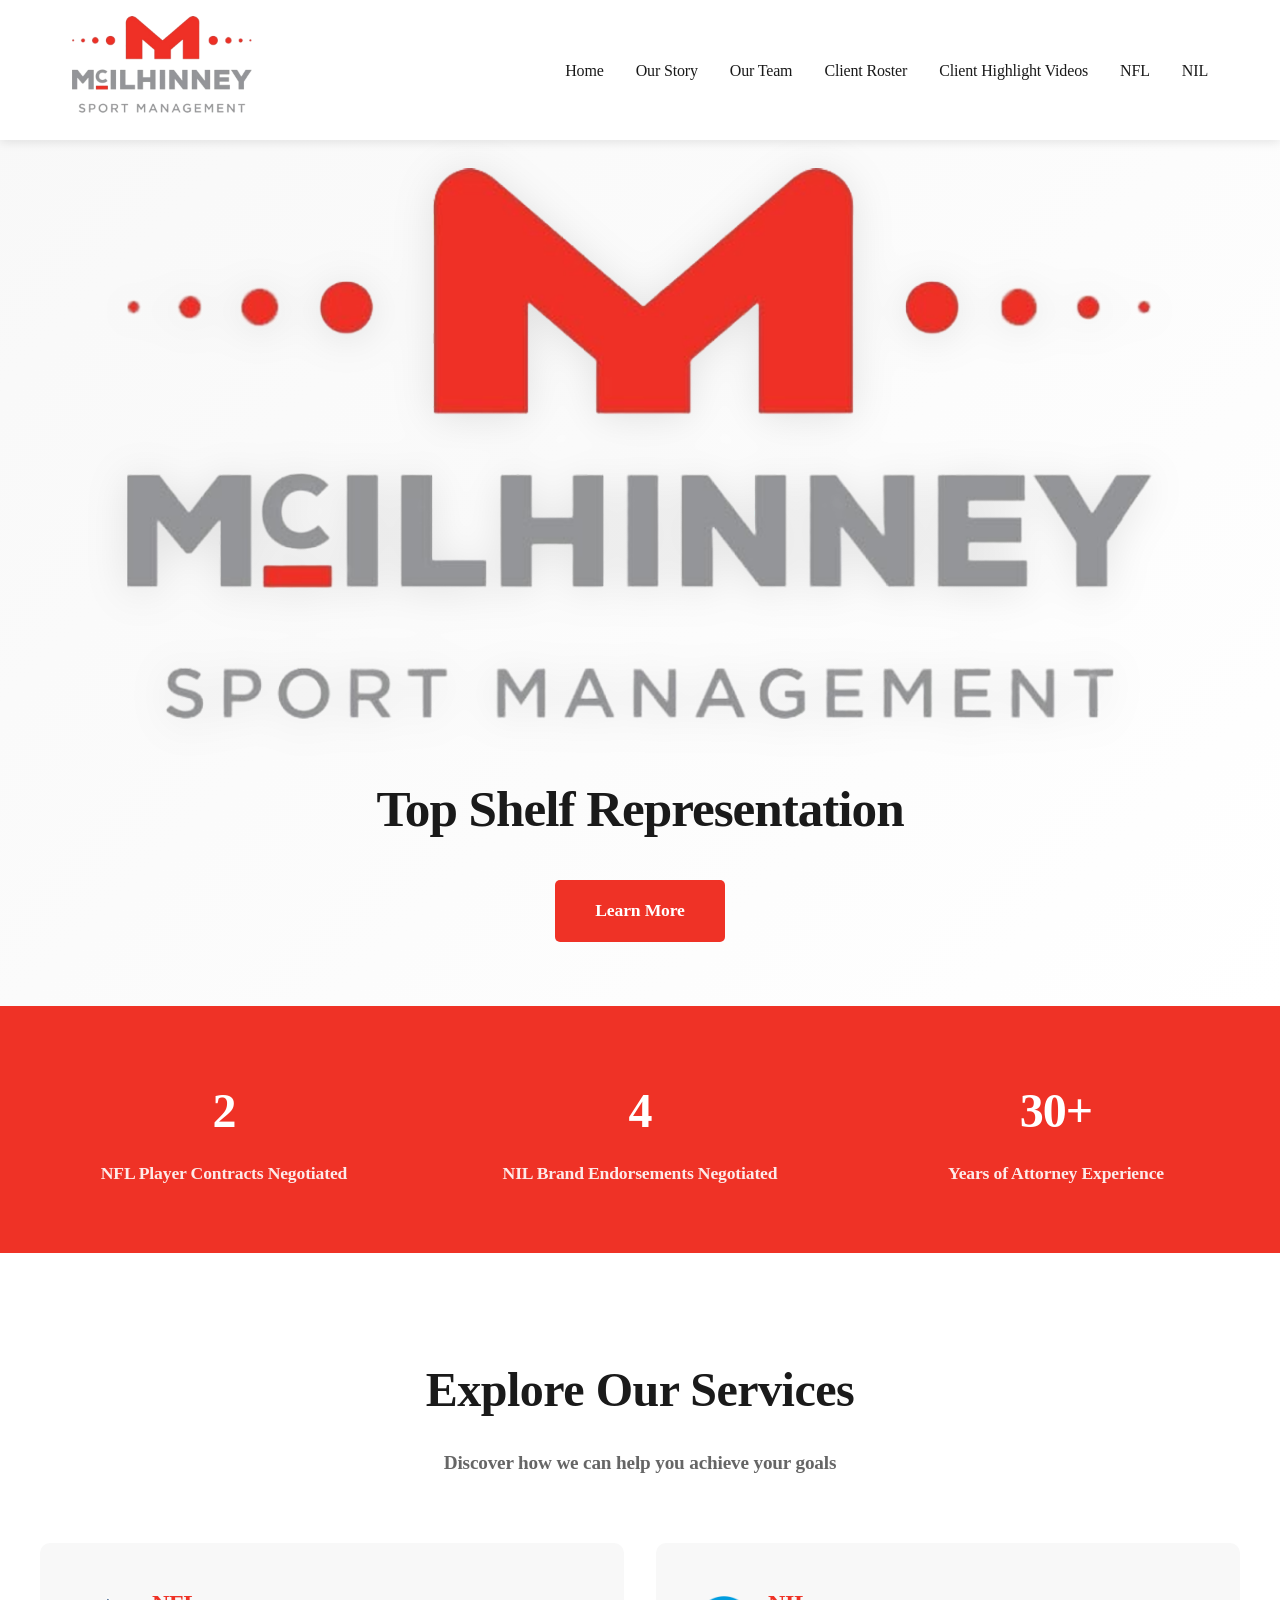
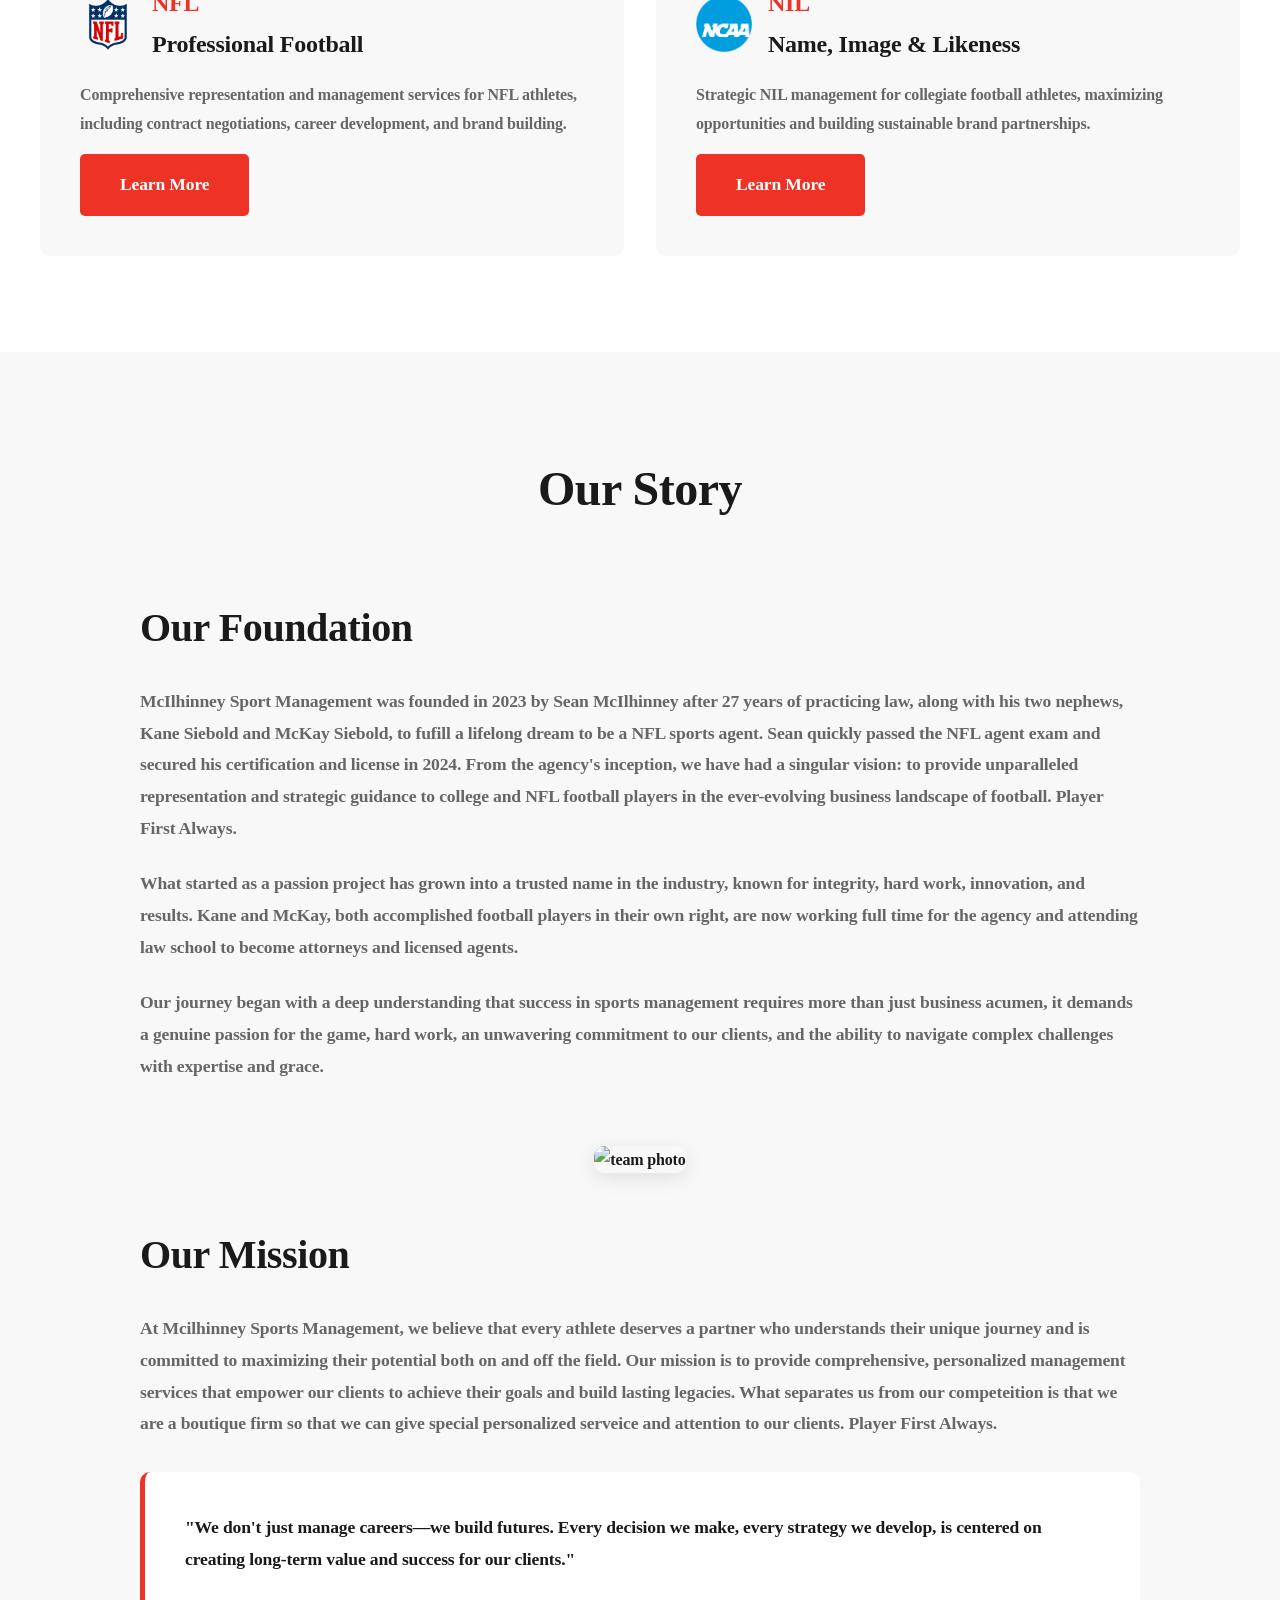
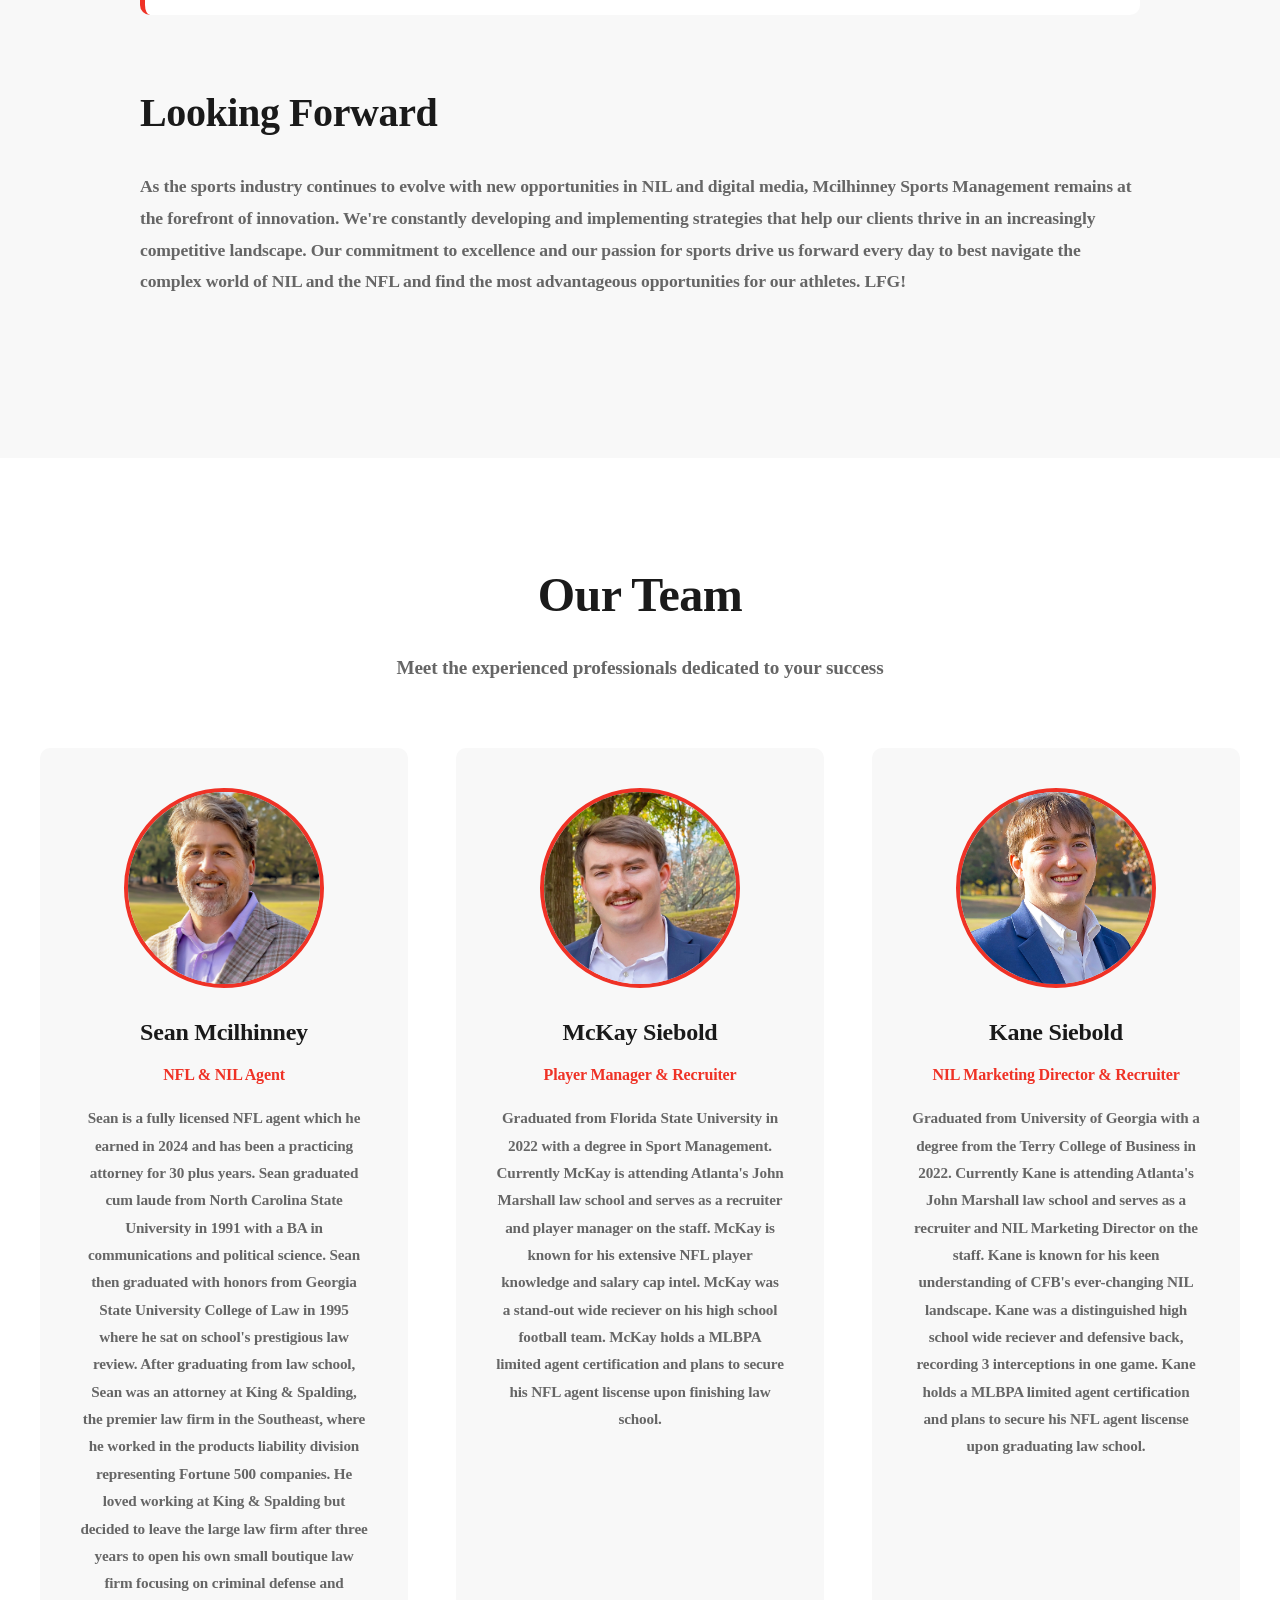
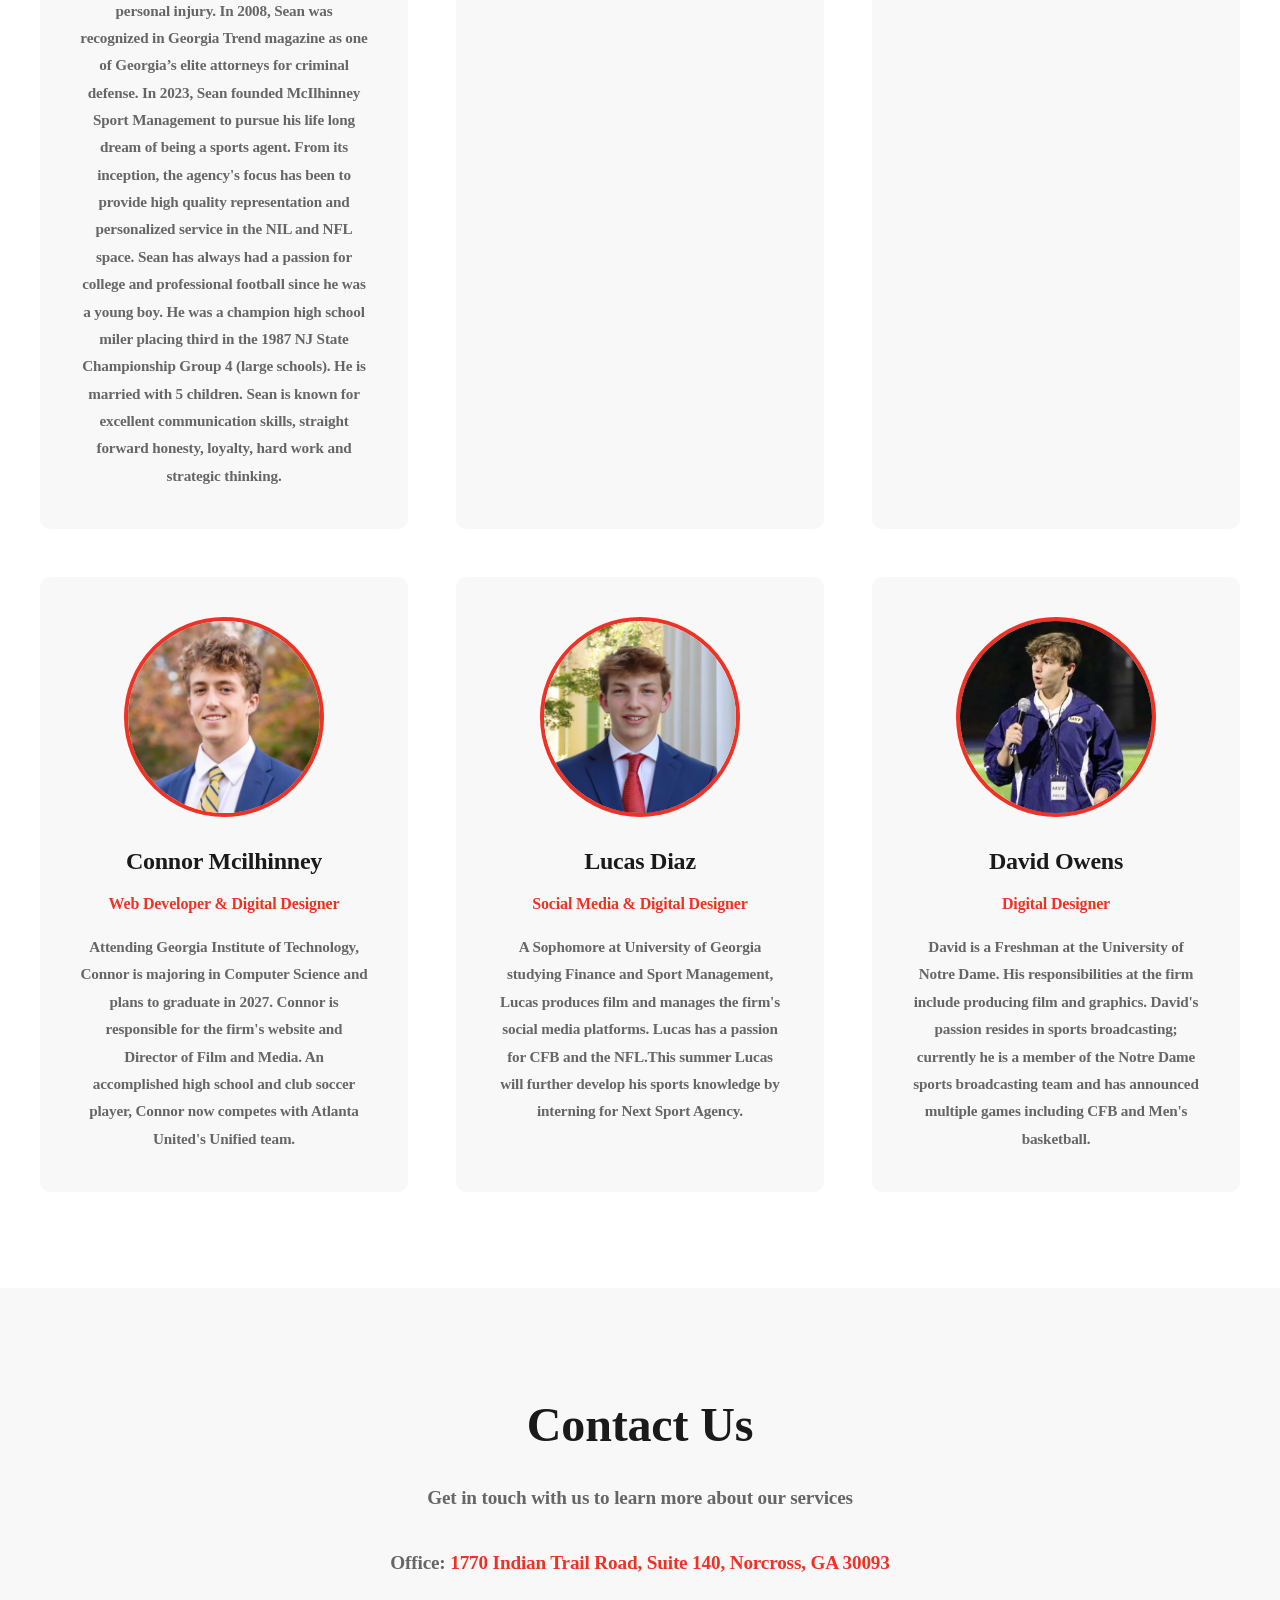
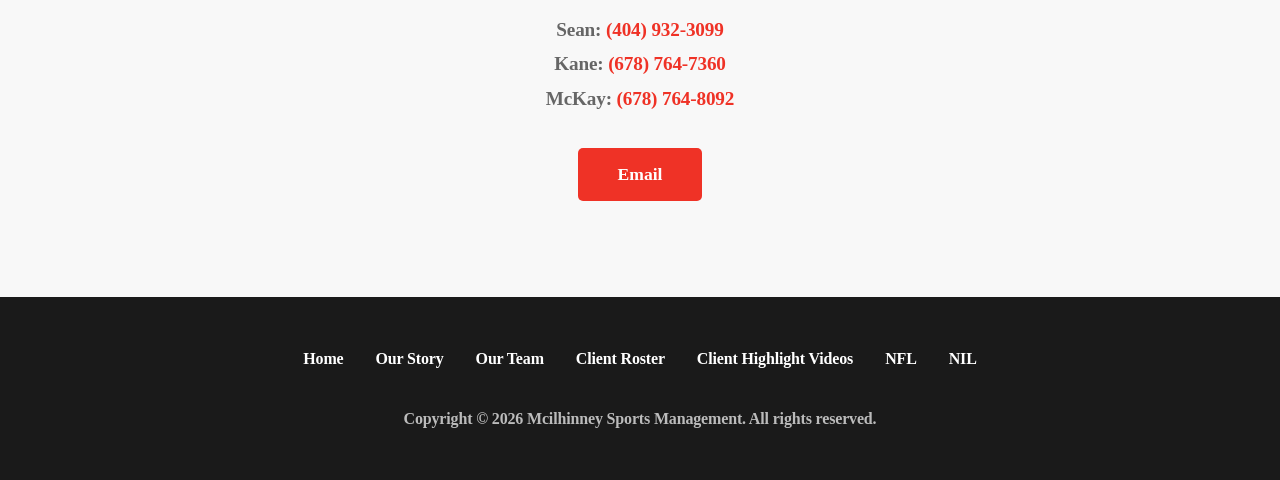
==== commit 50f27648: "*" ====
--- a/index.html
+++ b/index.html
@@ -742,10 +742,6 @@
     <section class="stats">
         <div class="stats-container">
             <div class="stat-item">
-                <h2>#1</h2>
-                <p>Trusted Sport Management Agency</p>
-            </div>
-            <div class="stat-item">
                 <h2>2</h2>
                 <p>NFL Player Contracts Negotiated</p>
             </div>
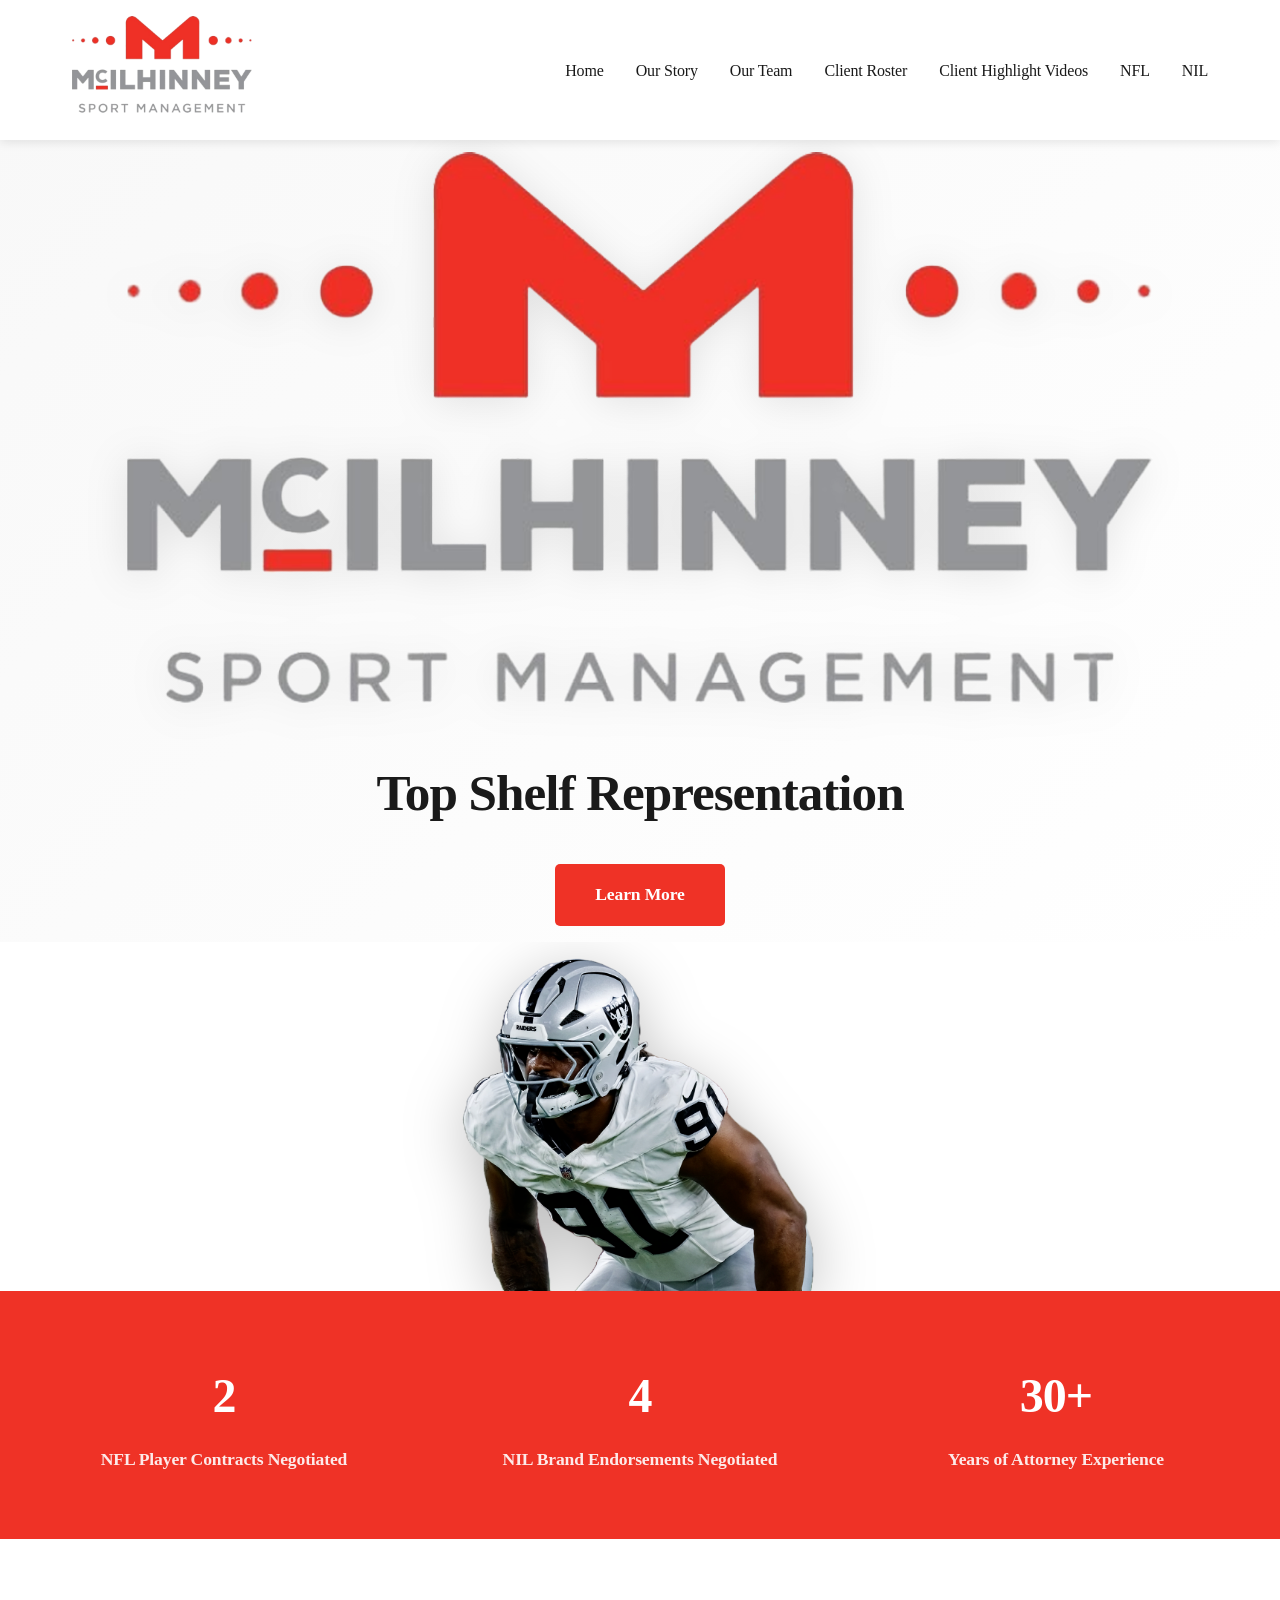
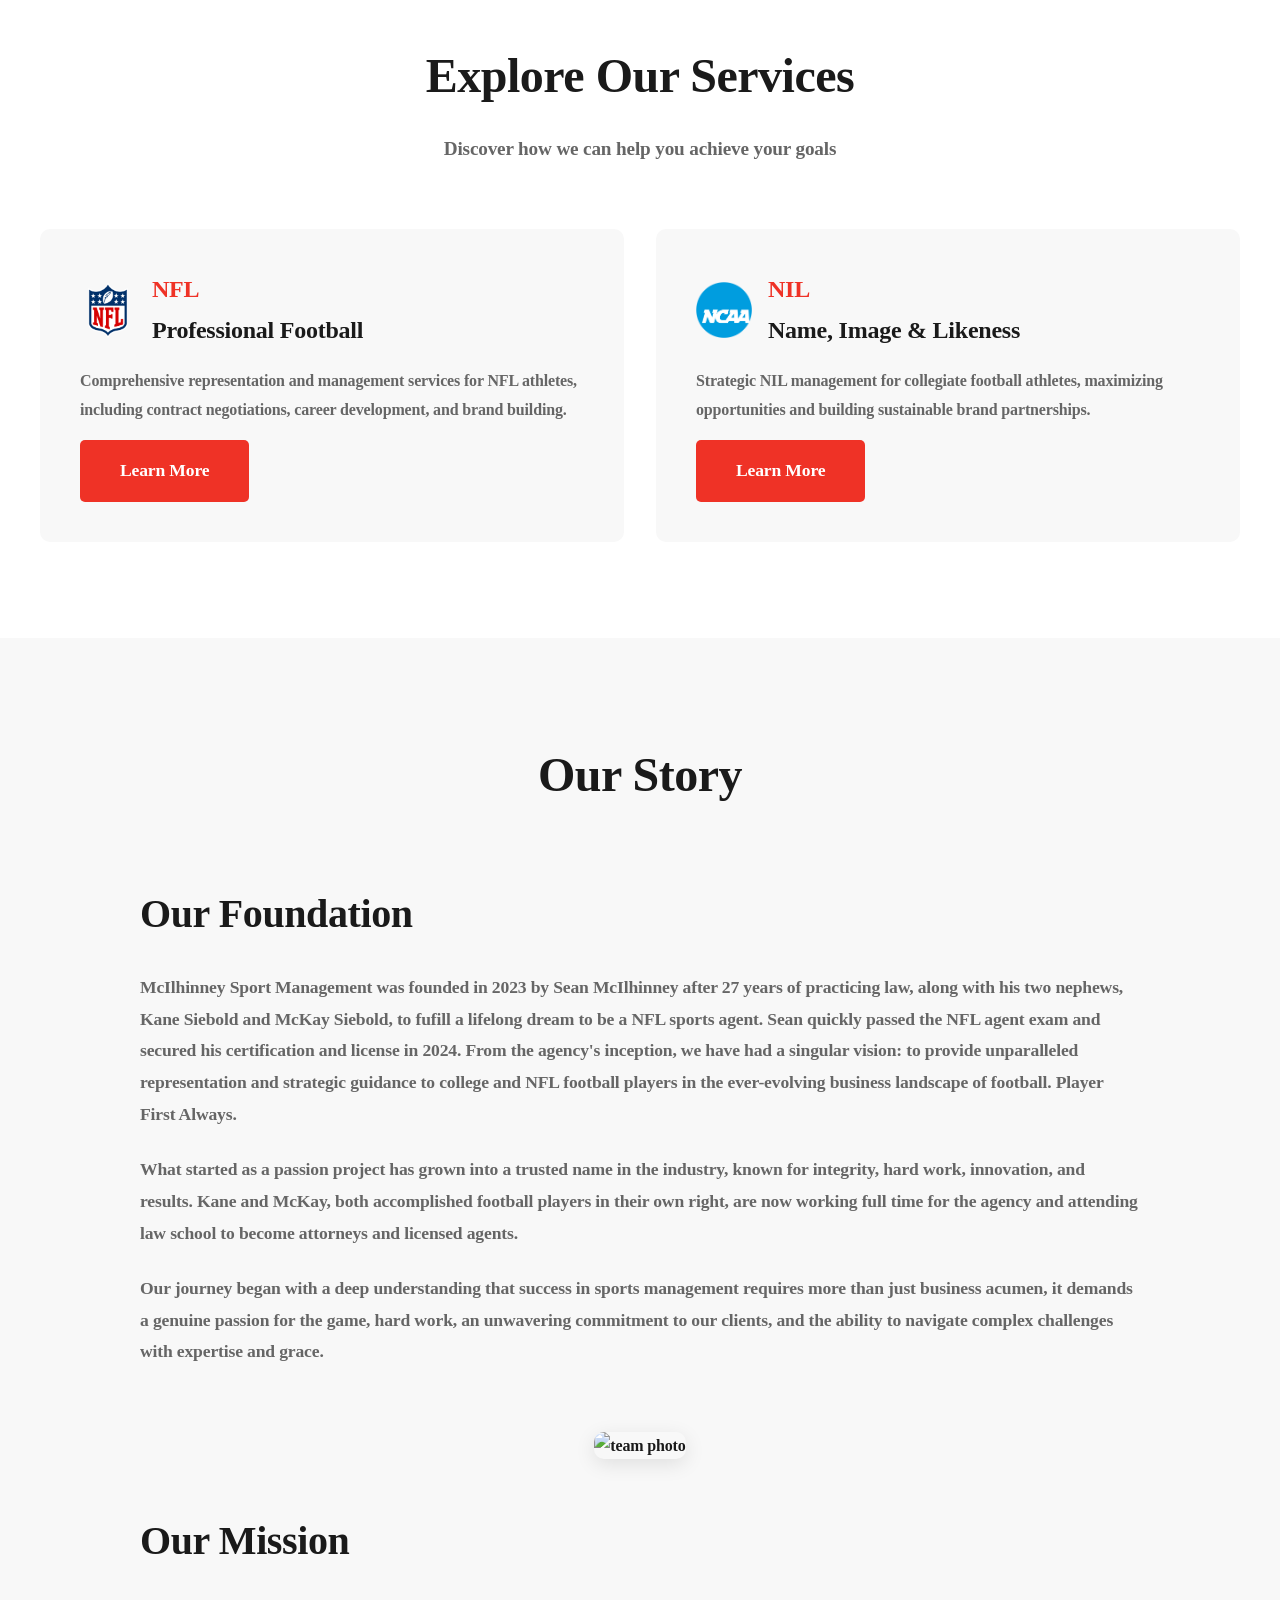
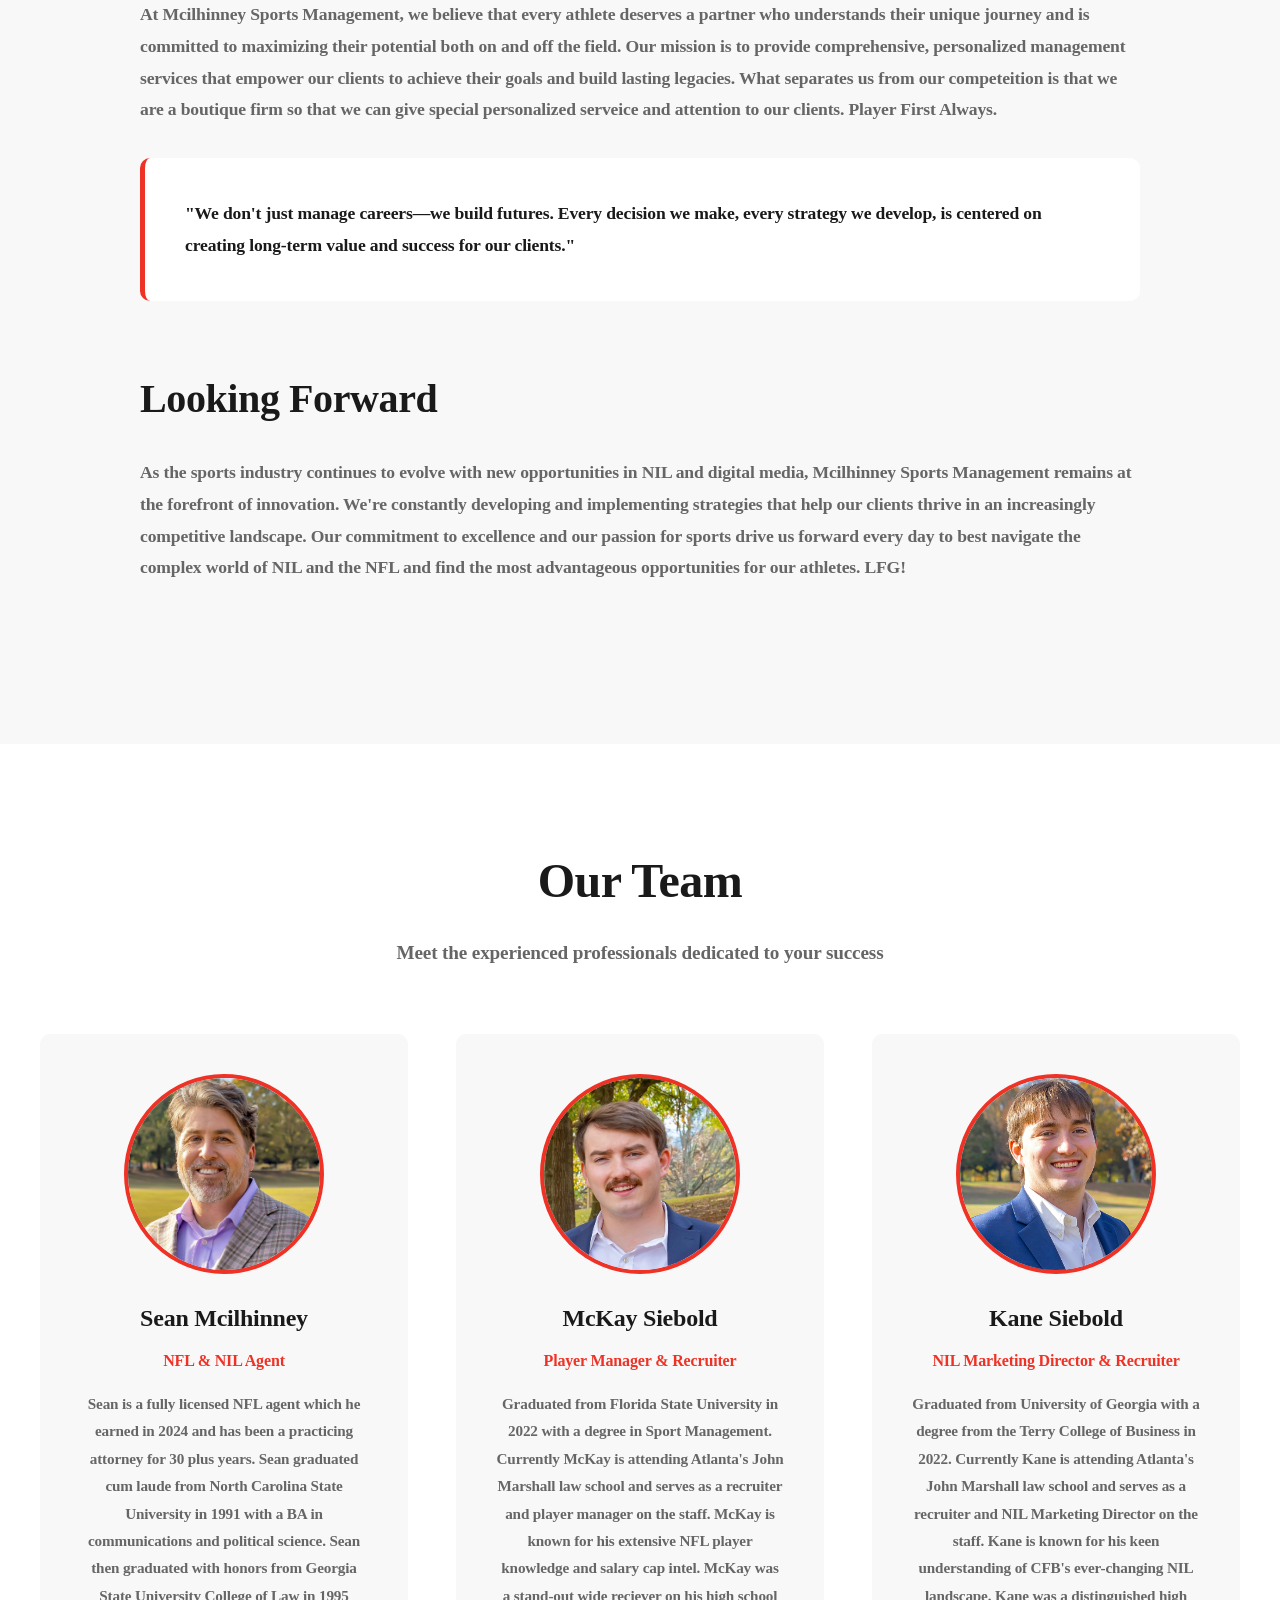
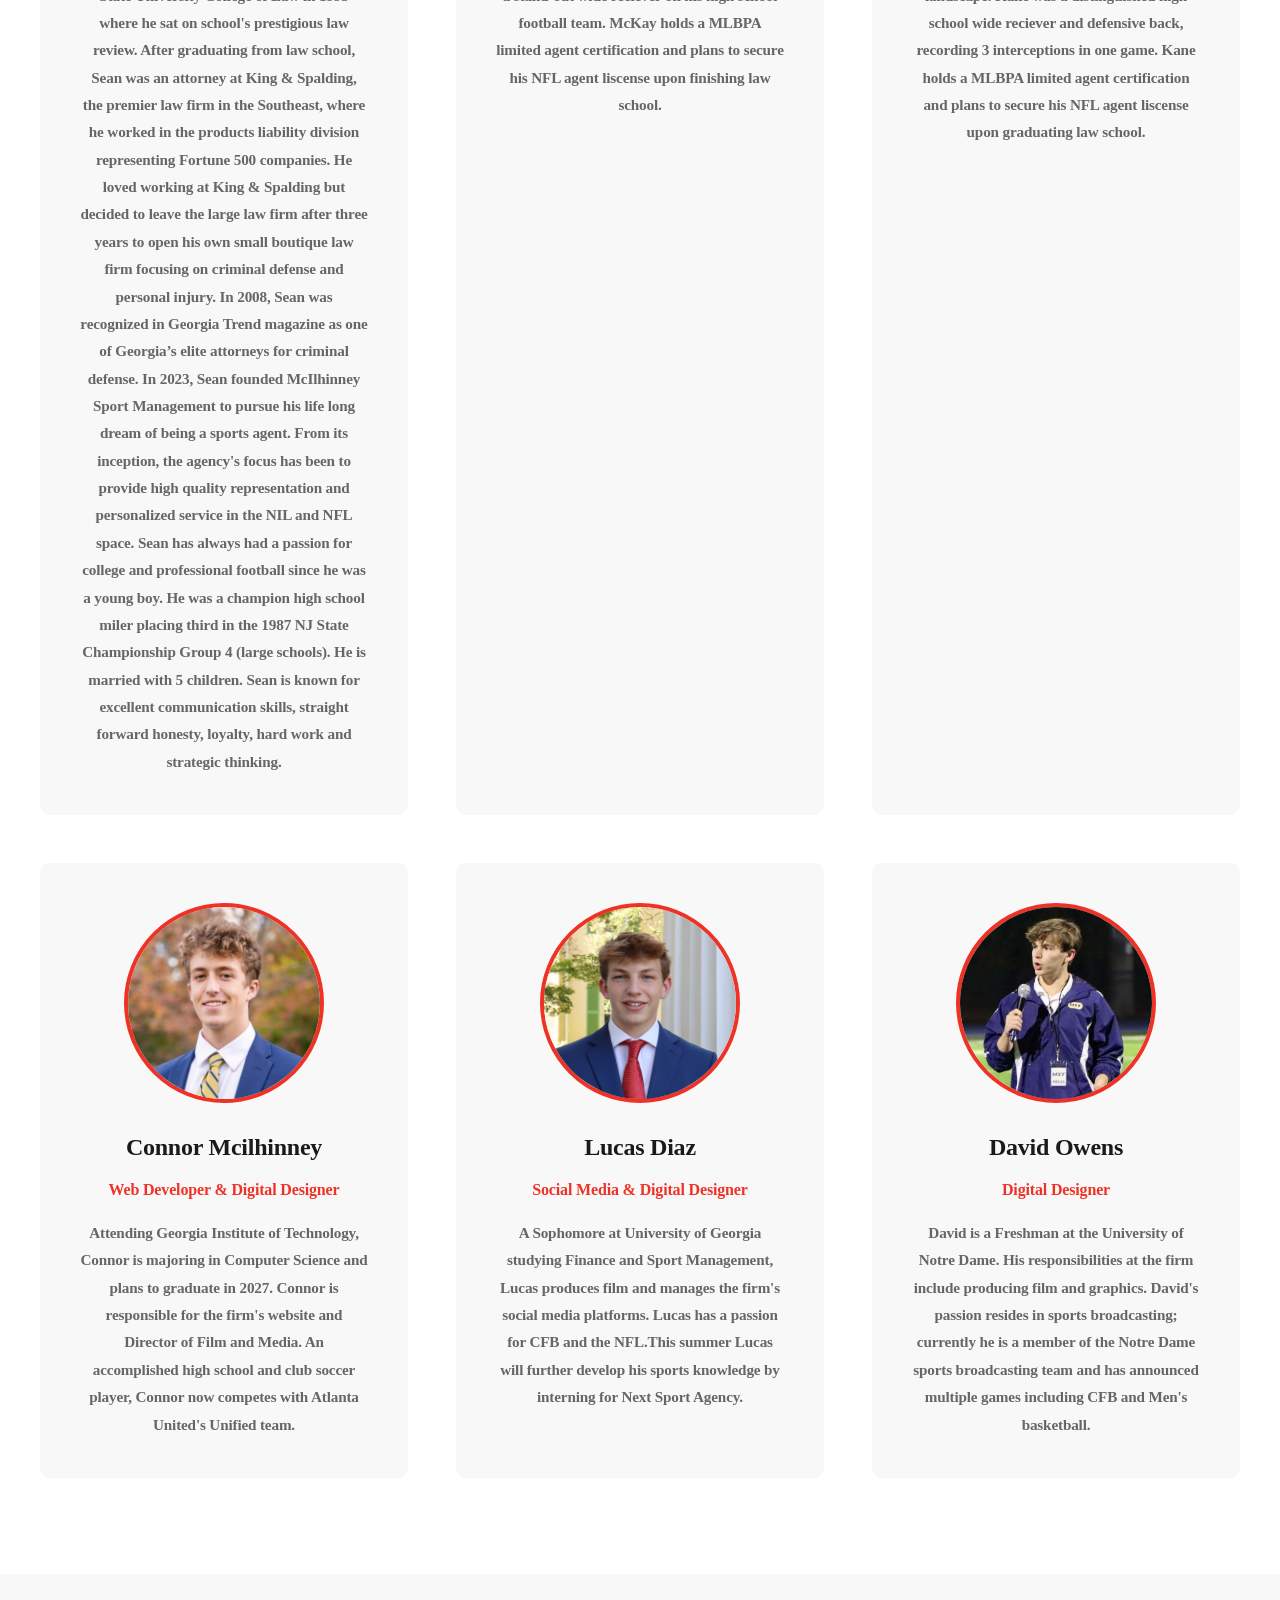
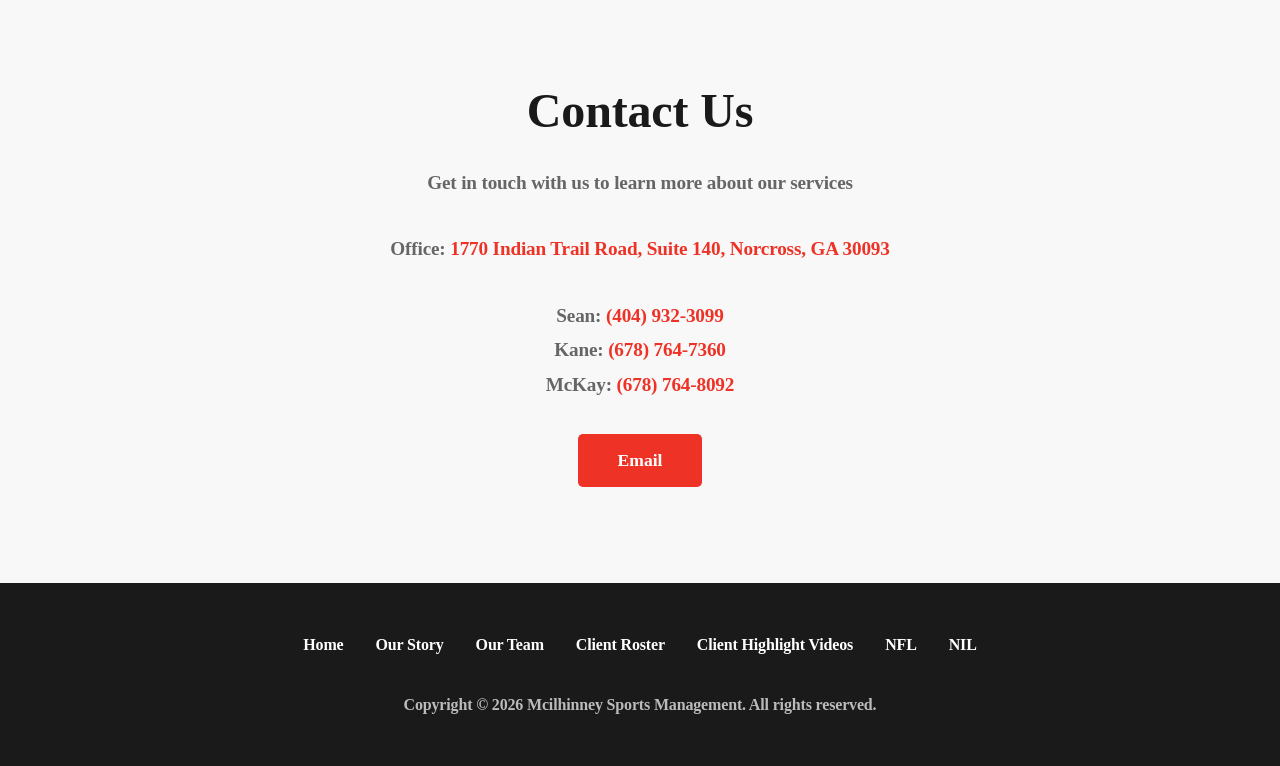
==== commit d8cbd906: "*" ====
--- a/index.html
+++ b/index.html
@@ -77,12 +77,11 @@
         /* Hero Section */
         .hero {
             margin-top: 80px;
-            min-height: 90vh;
             display: flex;
             align-items: center;
             justify-content: center;
             background: linear-gradient(135deg, #f8f8f8 0%, #ffffff 100%);
-            padding: 4rem 2rem;
+            padding: 3rem 2rem 1rem;
             text-align: center;
             position: relative;
             overflow: hidden;
@@ -94,11 +93,28 @@
             z-index: 1;
         }
 
-        .hero-bubbles {
-            position: absolute;
-            inset: 0;
+        .hero-feature {
+            background: var(--white);
+            padding: 0 2rem;
+            text-align: center;
+            position: relative;
             z-index: 0;
-            pointer-events: none;
+            overflow: hidden;
+        }
+
+        .hero-feature-img {
+            display: block;
+            margin: 0 auto 0px;
+            width: 100%;
+            max-width: 360px;
+            height: auto;
+            filter: drop-shadow(0 12px 30px rgba(0, 0, 0, 0.25));
+            animation: fadeInUp 0.8s ease-out;
+        }
+
+        .stats {
+            position: relative;
+            z-index: 1;
         }
 
         .hero-logo {
@@ -738,6 +754,11 @@
         </div>
     </section>
 
+    <!-- Feature Image Section -->
+    <section class="hero-feature">
+        <img src="assets/Jah_In_Jersey.png" alt="Jahfari Harvey - Las Vegas Raiders" class="hero-feature-img">
+    </section>
+
     <!-- Stats Section -->
     <section class="stats">
         <div class="stats-container">
@@ -1082,61 +1103,6 @@
             window.location.href = mailtoLink;
         });
 
-        // D3 animated hero background
-        (function () {
-            const hero = d3.select('.hero');
-            if (hero.empty()) return;
-
-            const svg = hero.append('svg')
-                .attr('class', 'hero-bubbles')
-                .attr('width', '100%')
-                .attr('height', '100%')
-                .attr('preserveAspectRatio', 'none');
-
-            function getSize() {
-                const rect = hero.node().getBoundingClientRect();
-                return { width: rect.width, height: rect.height || 600 };
-            }
-
-            let { width, height } = getSize();
-
-            const colors = ['rgba(239,50,38,0.25)', 'rgba(239,50,38,0.18)', 'rgba(0,0,0,0.06)'];
-
-            const bubbles = d3.range(18).map(() => ({
-                r: Math.random() * 140 + 60,
-                x: Math.random() * width,
-                y: height + Math.random() * height,
-                speed: Math.random() * 0.5 + 0.15,
-                color: colors[Math.floor(Math.random() * colors.length)]
-            }));
-
-            const circles = svg.selectAll('circle')
-                .data(bubbles)
-                .enter()
-                .append('circle')
-                .attr('cx', d => d.x)
-                .attr('cy', d => d.y)
-                .attr('r', d => d.r)
-                .attr('fill', d => d.color);
-
-            d3.timer(() => {
-                circles.attr('cy', d => {
-                    d.y -= d.speed;
-                    if (d.y + d.r < 0) {
-                        d.y = height + d.r;
-                        d.x = Math.random() * width;
-                    }
-                    return d.y;
-                });
-            });
-
-            window.addEventListener('resize', () => {
-                const size = getSize();
-                width = size.width;
-                height = size.height;
-            });
-        })();
-
         // D3 animated stats counters
         (function () {
             if (typeof d3 === 'undefined') return;
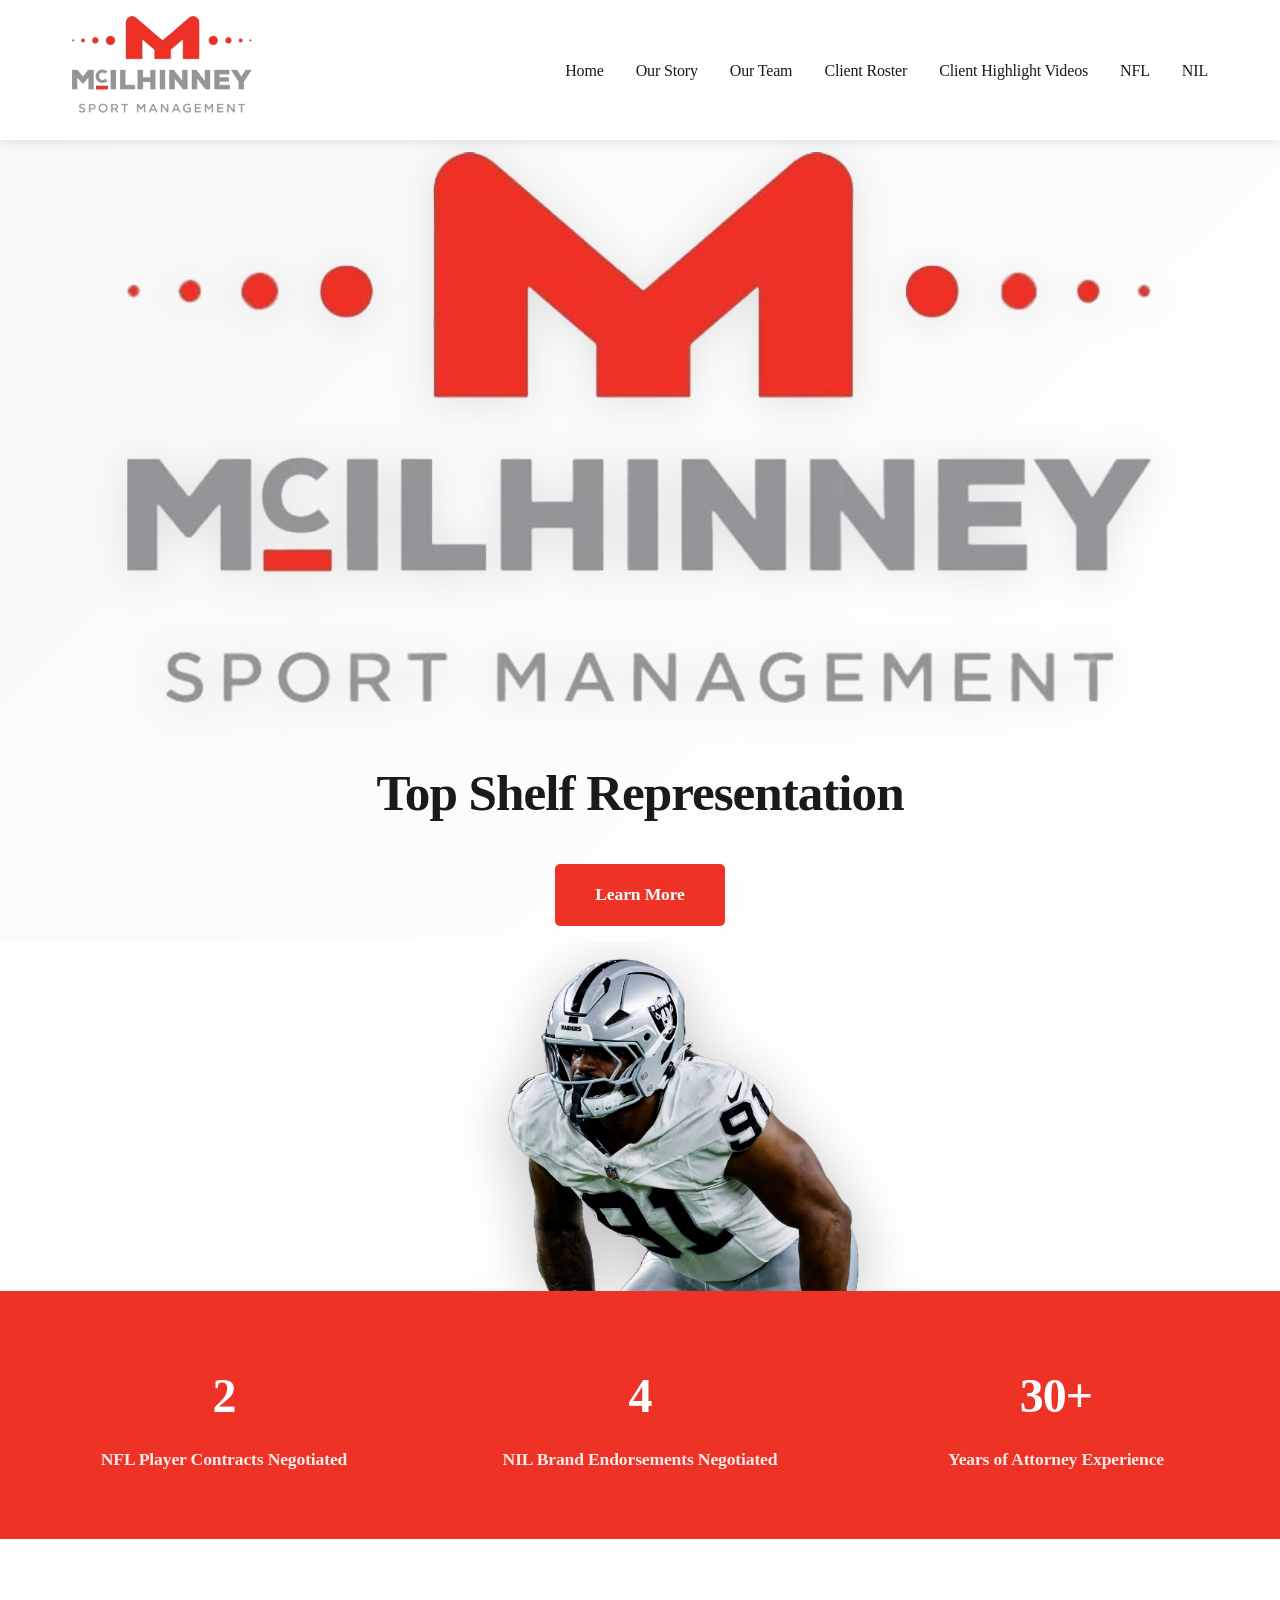
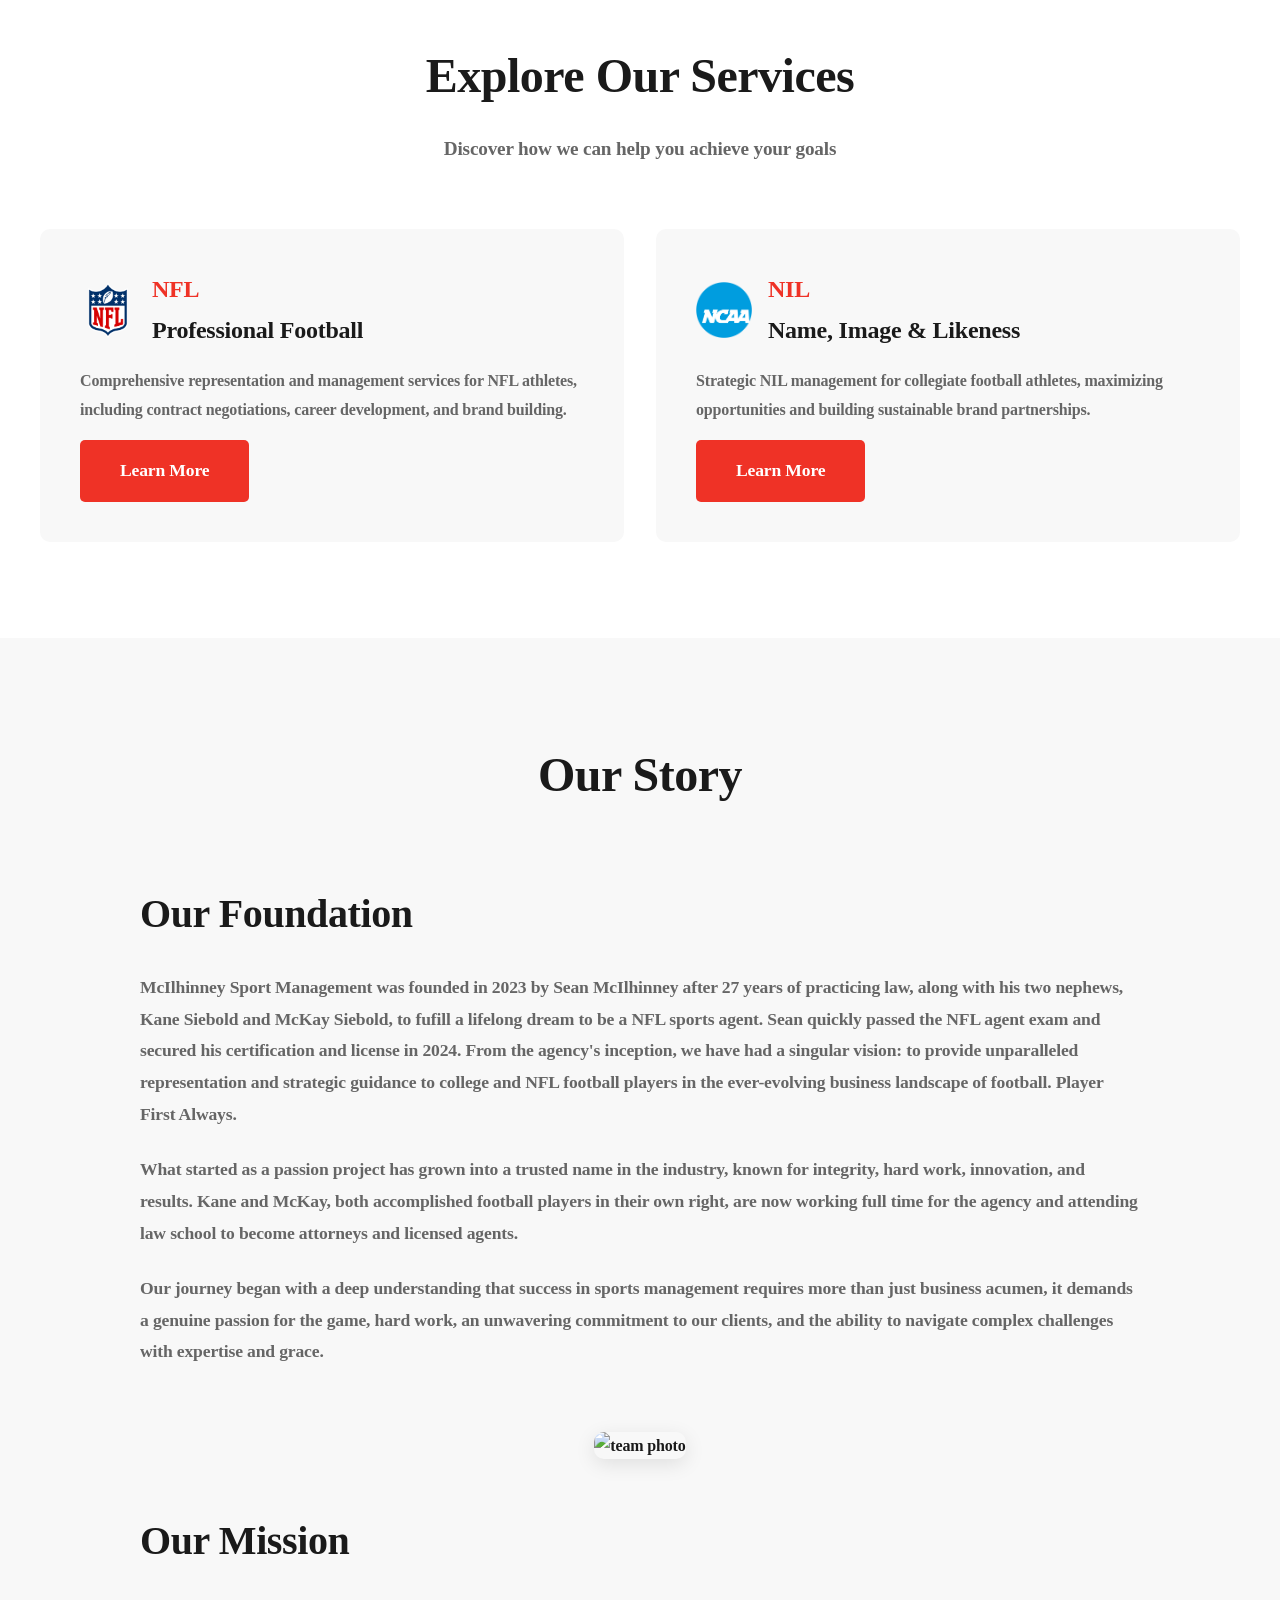
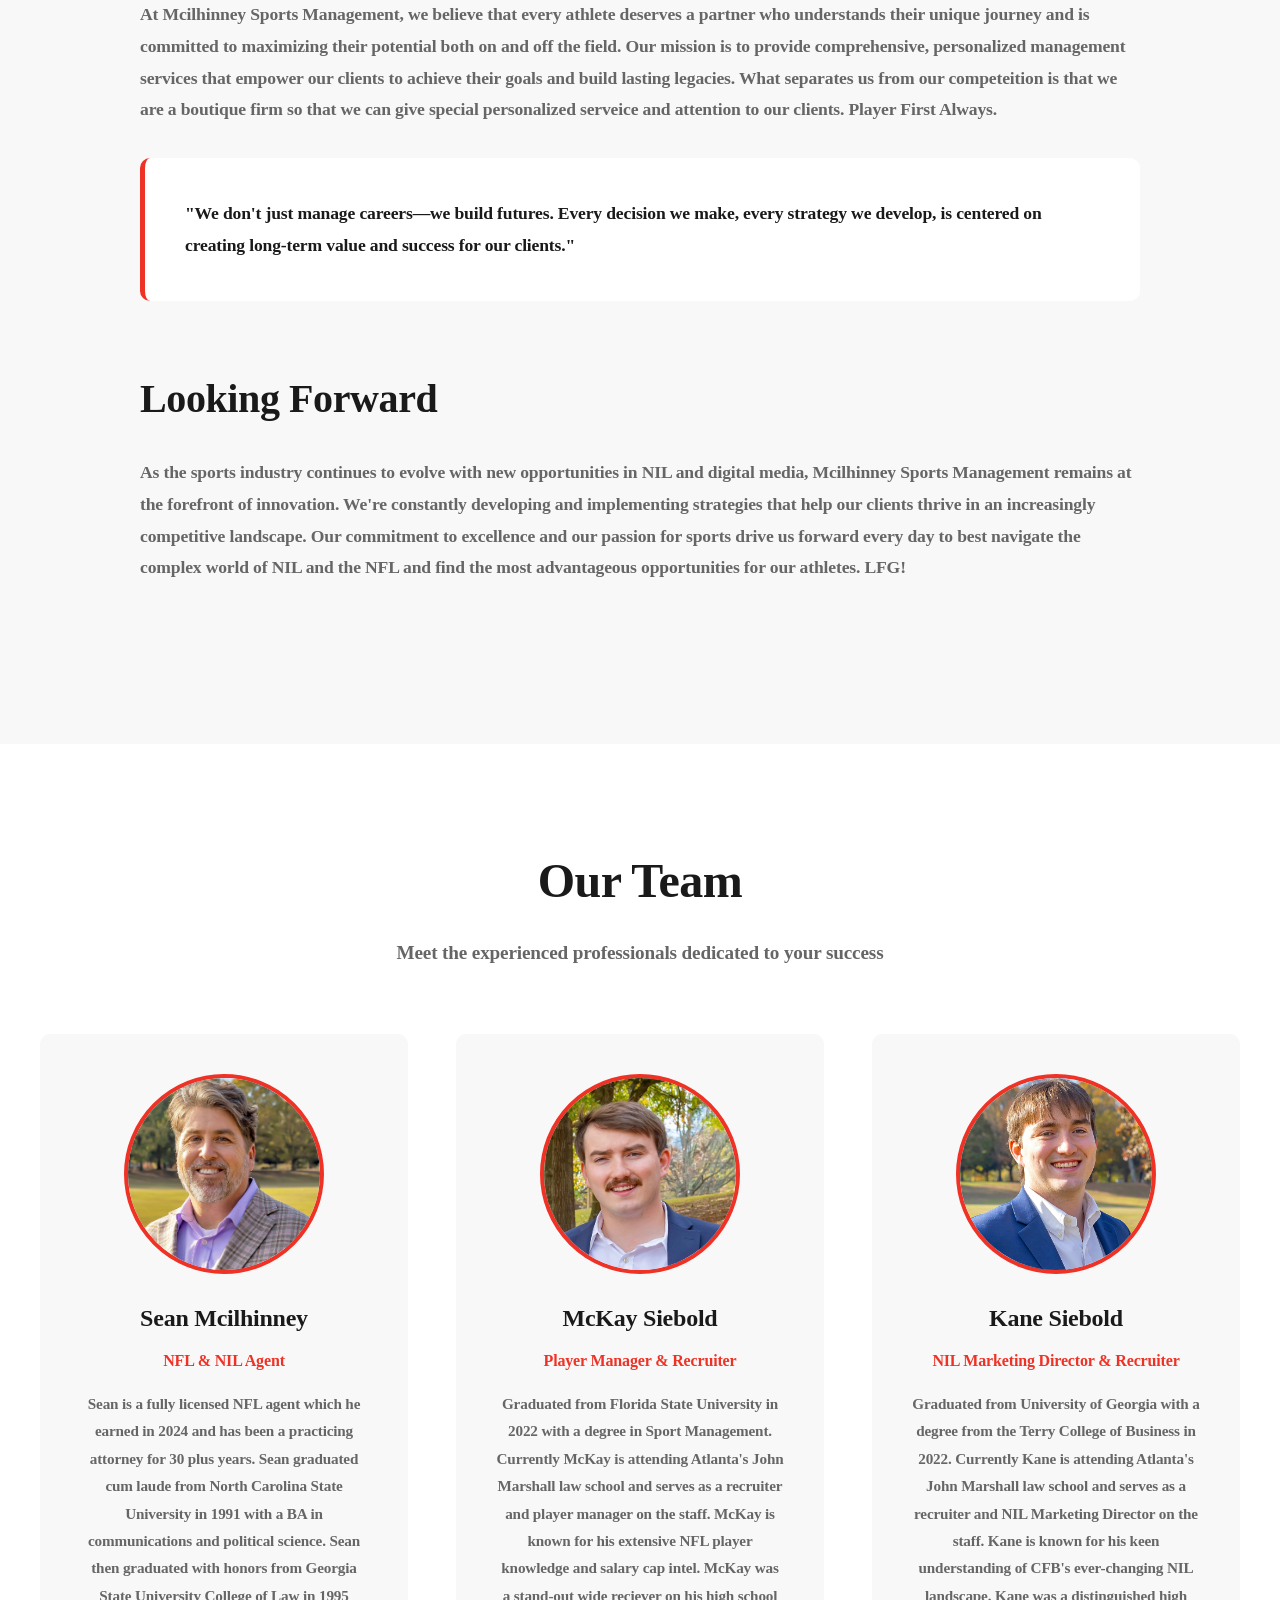
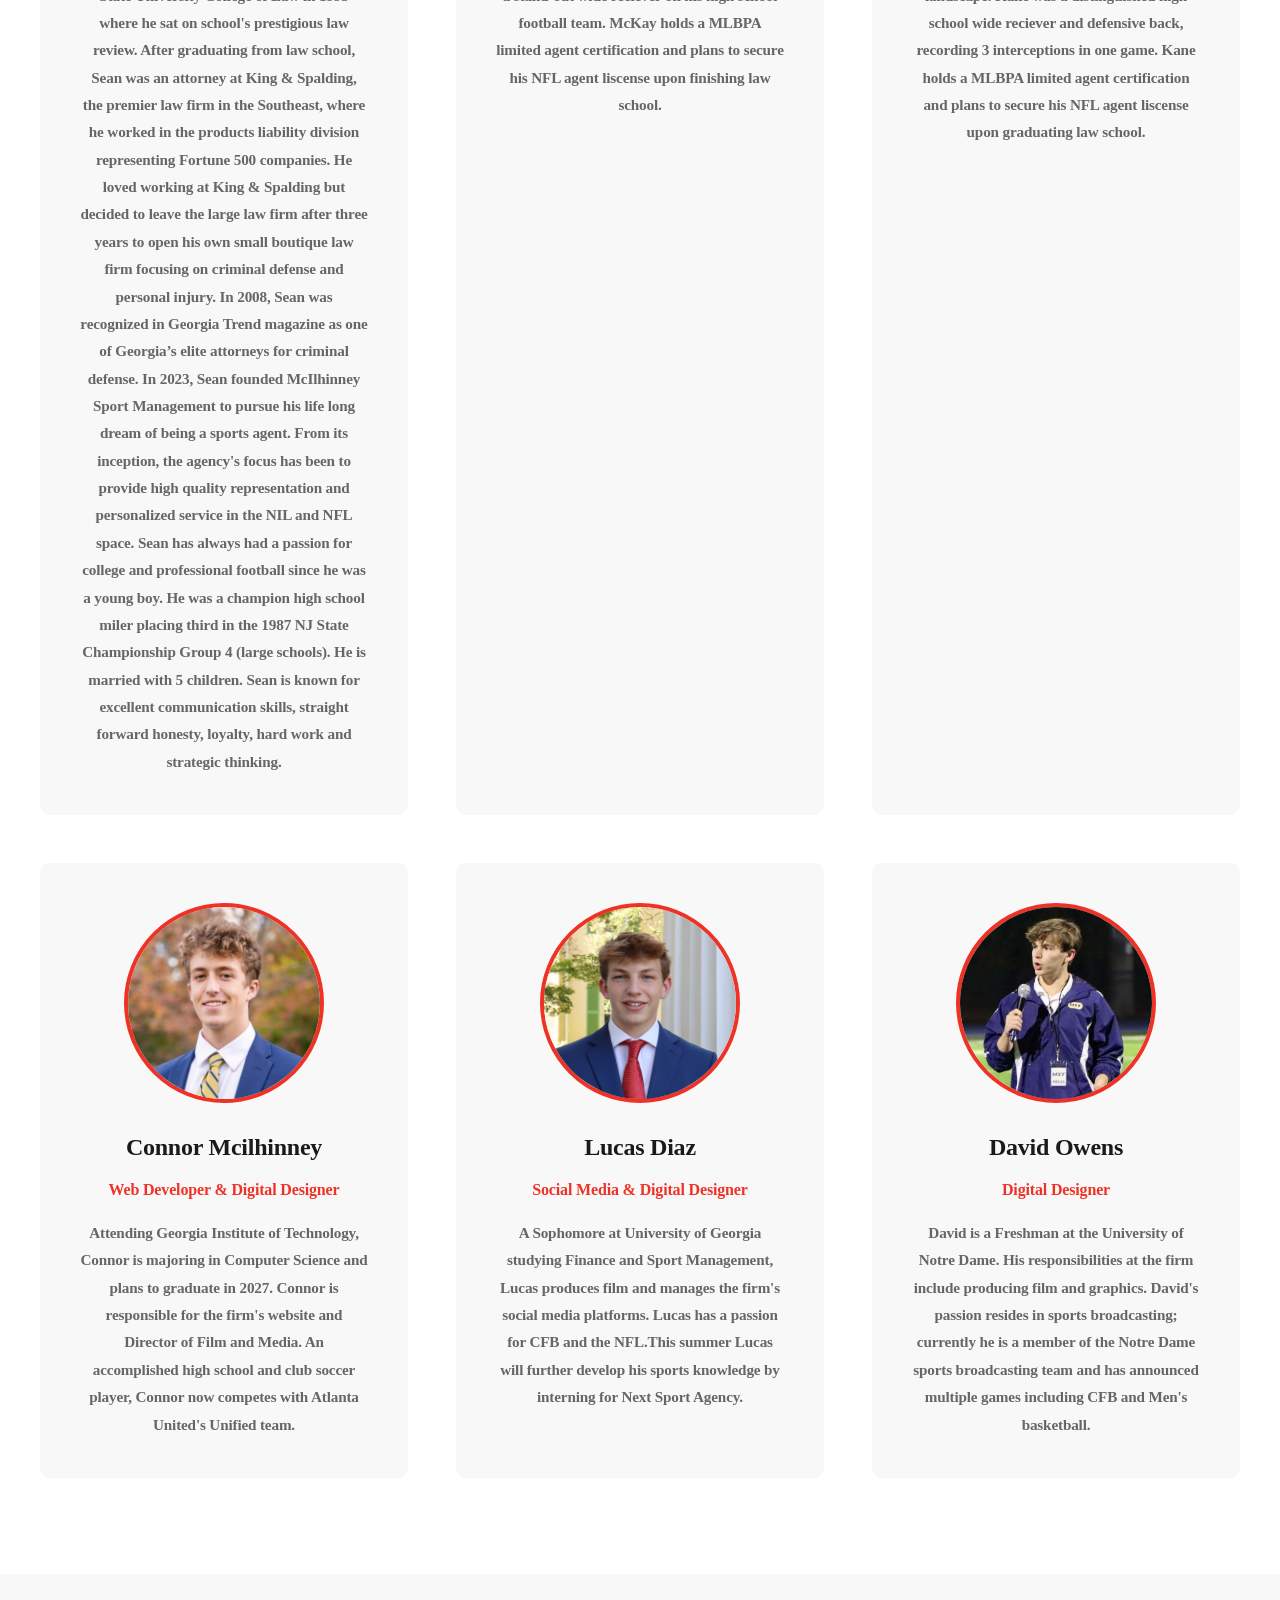
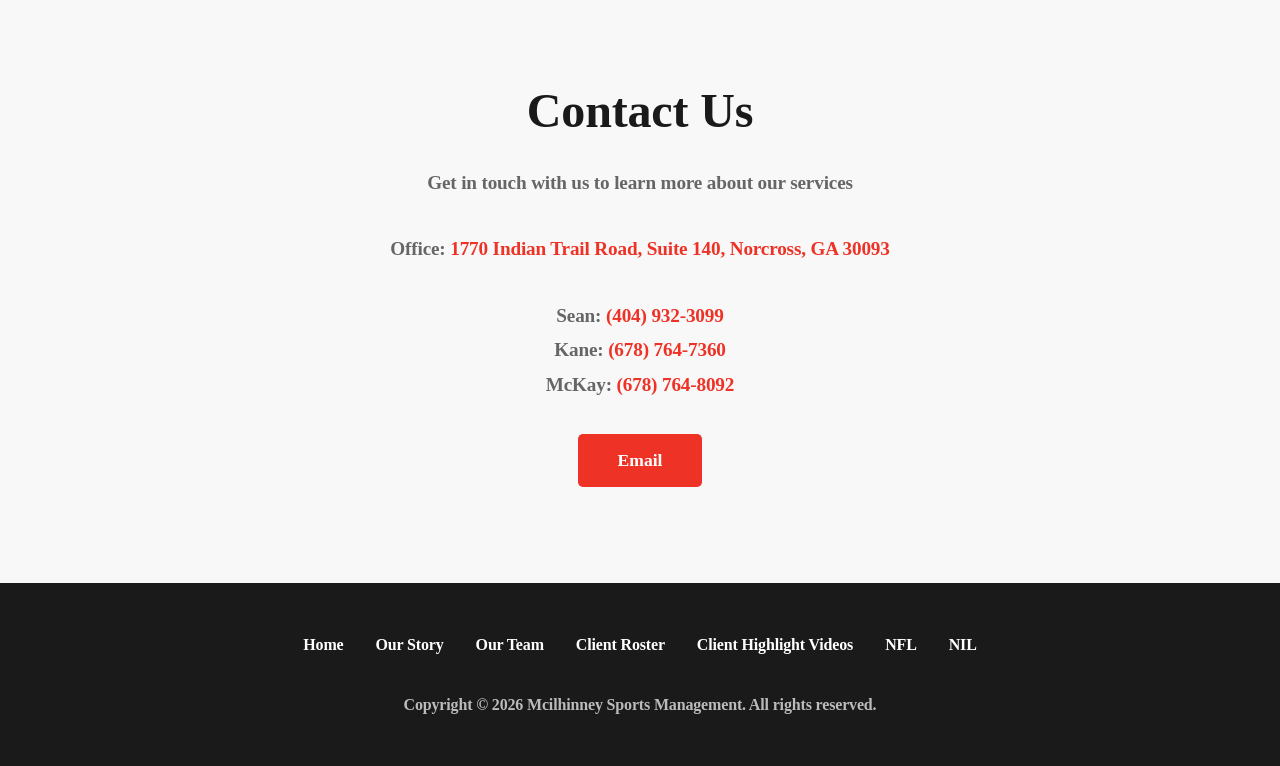
==== commit 81467d12: "*" ====
--- a/index.html
+++ b/index.html
@@ -108,6 +108,7 @@
             width: 100%;
             max-width: 360px;
             height: auto;
+            transform: translateX(45px);
             filter: drop-shadow(0 12px 30px rgba(0, 0, 0, 0.25));
             animation: fadeInUp 0.8s ease-out;
         }
